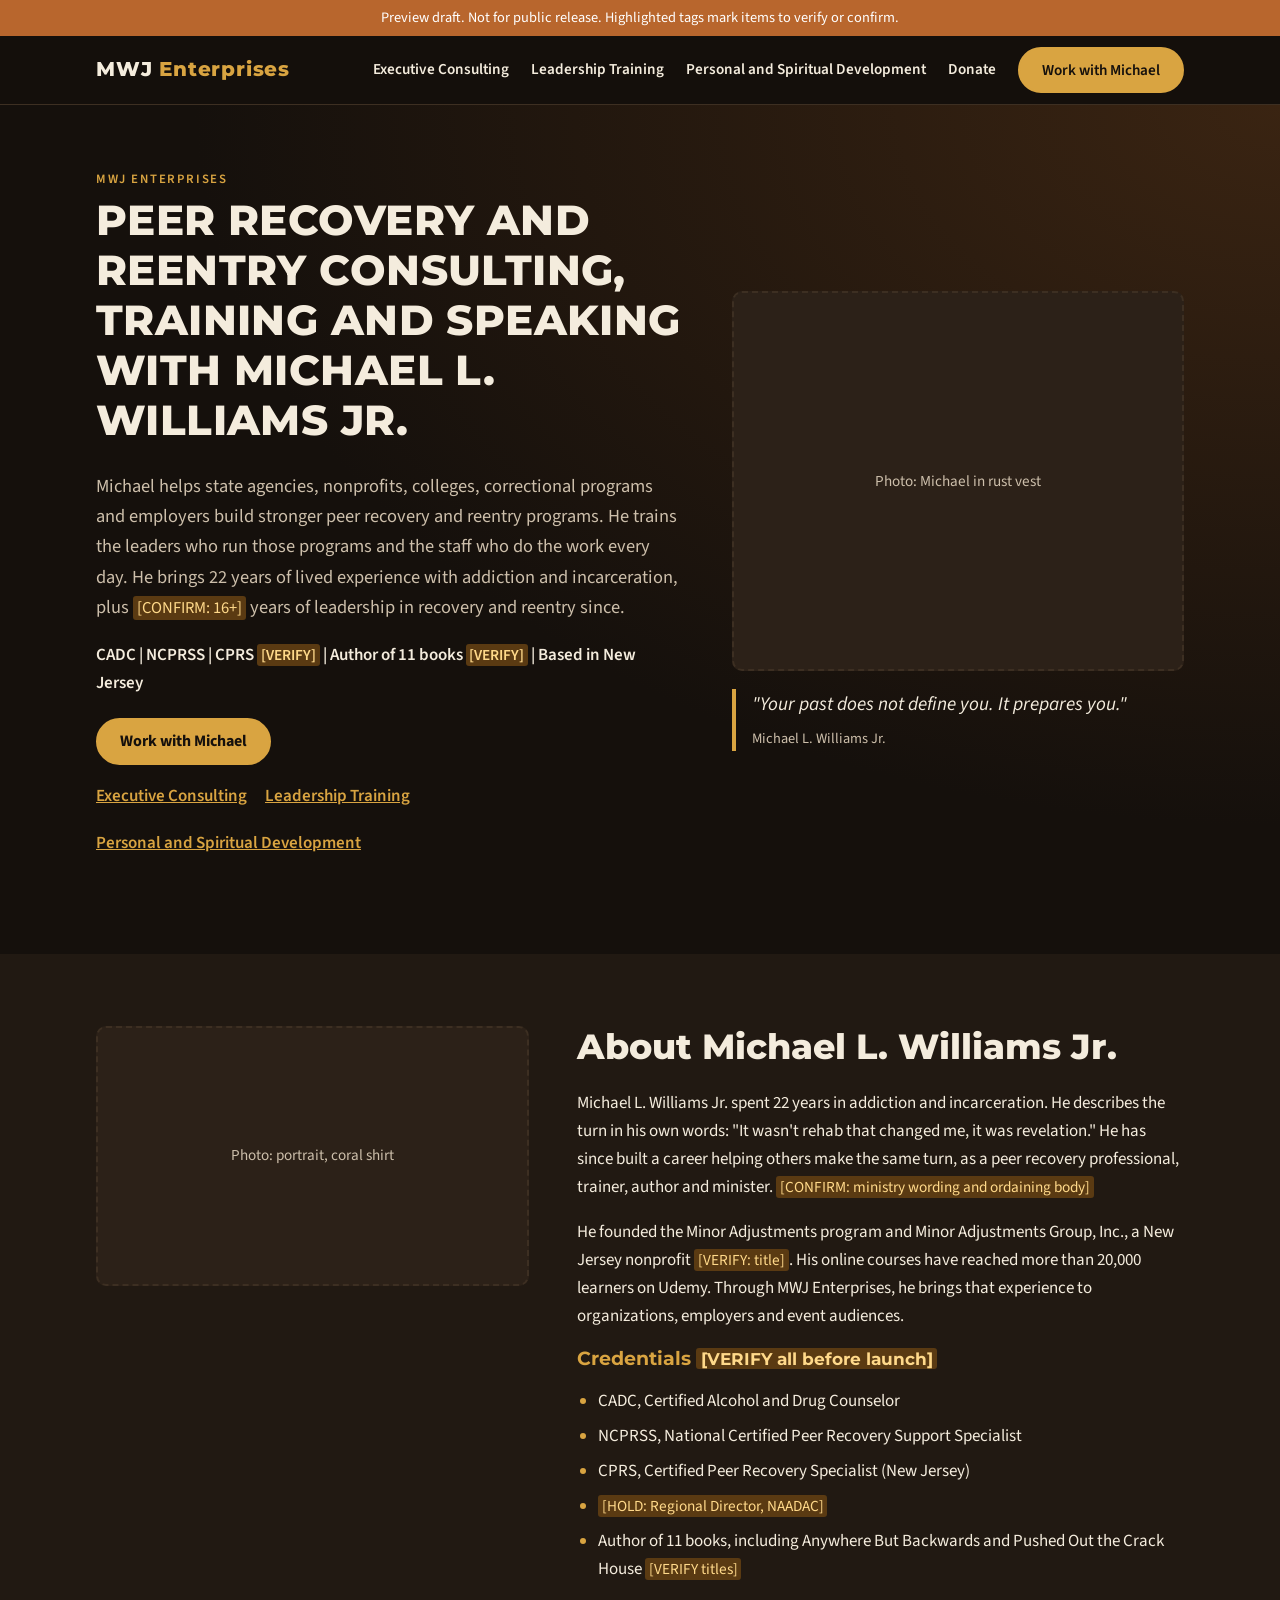
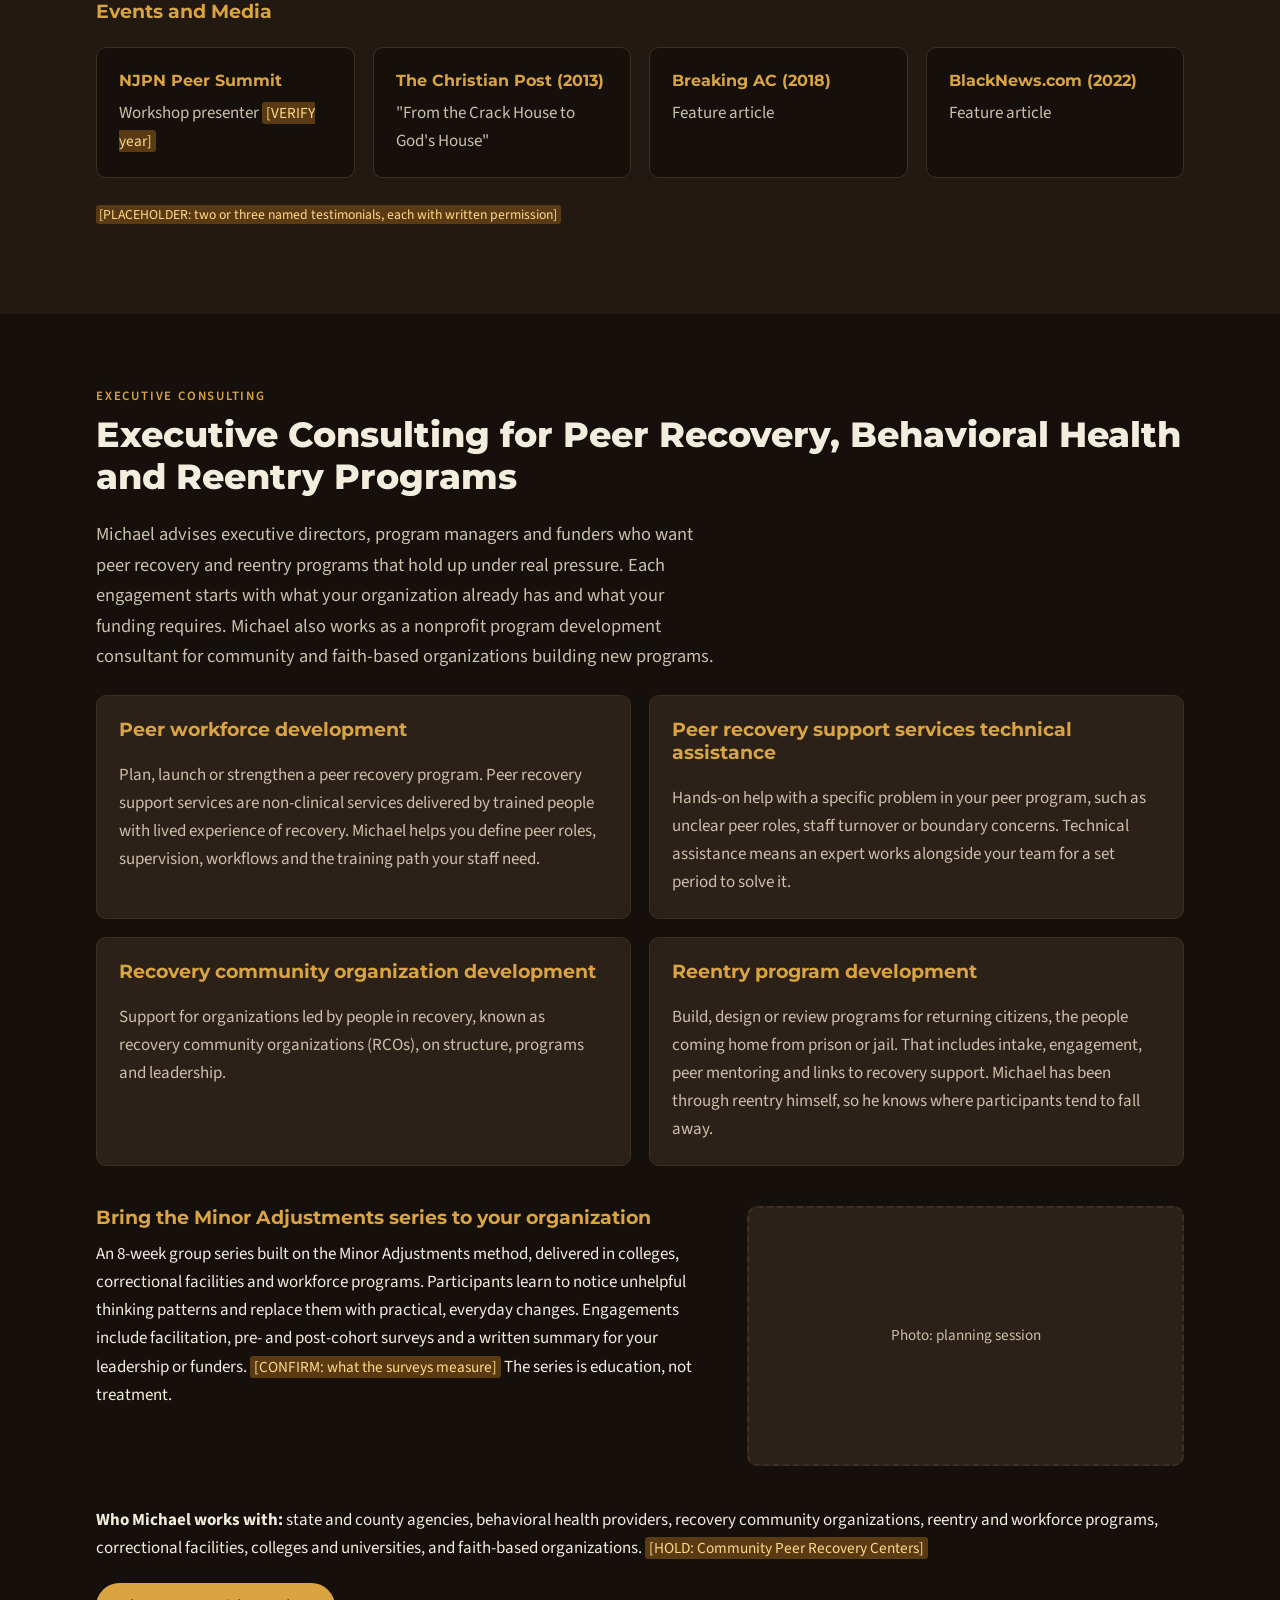
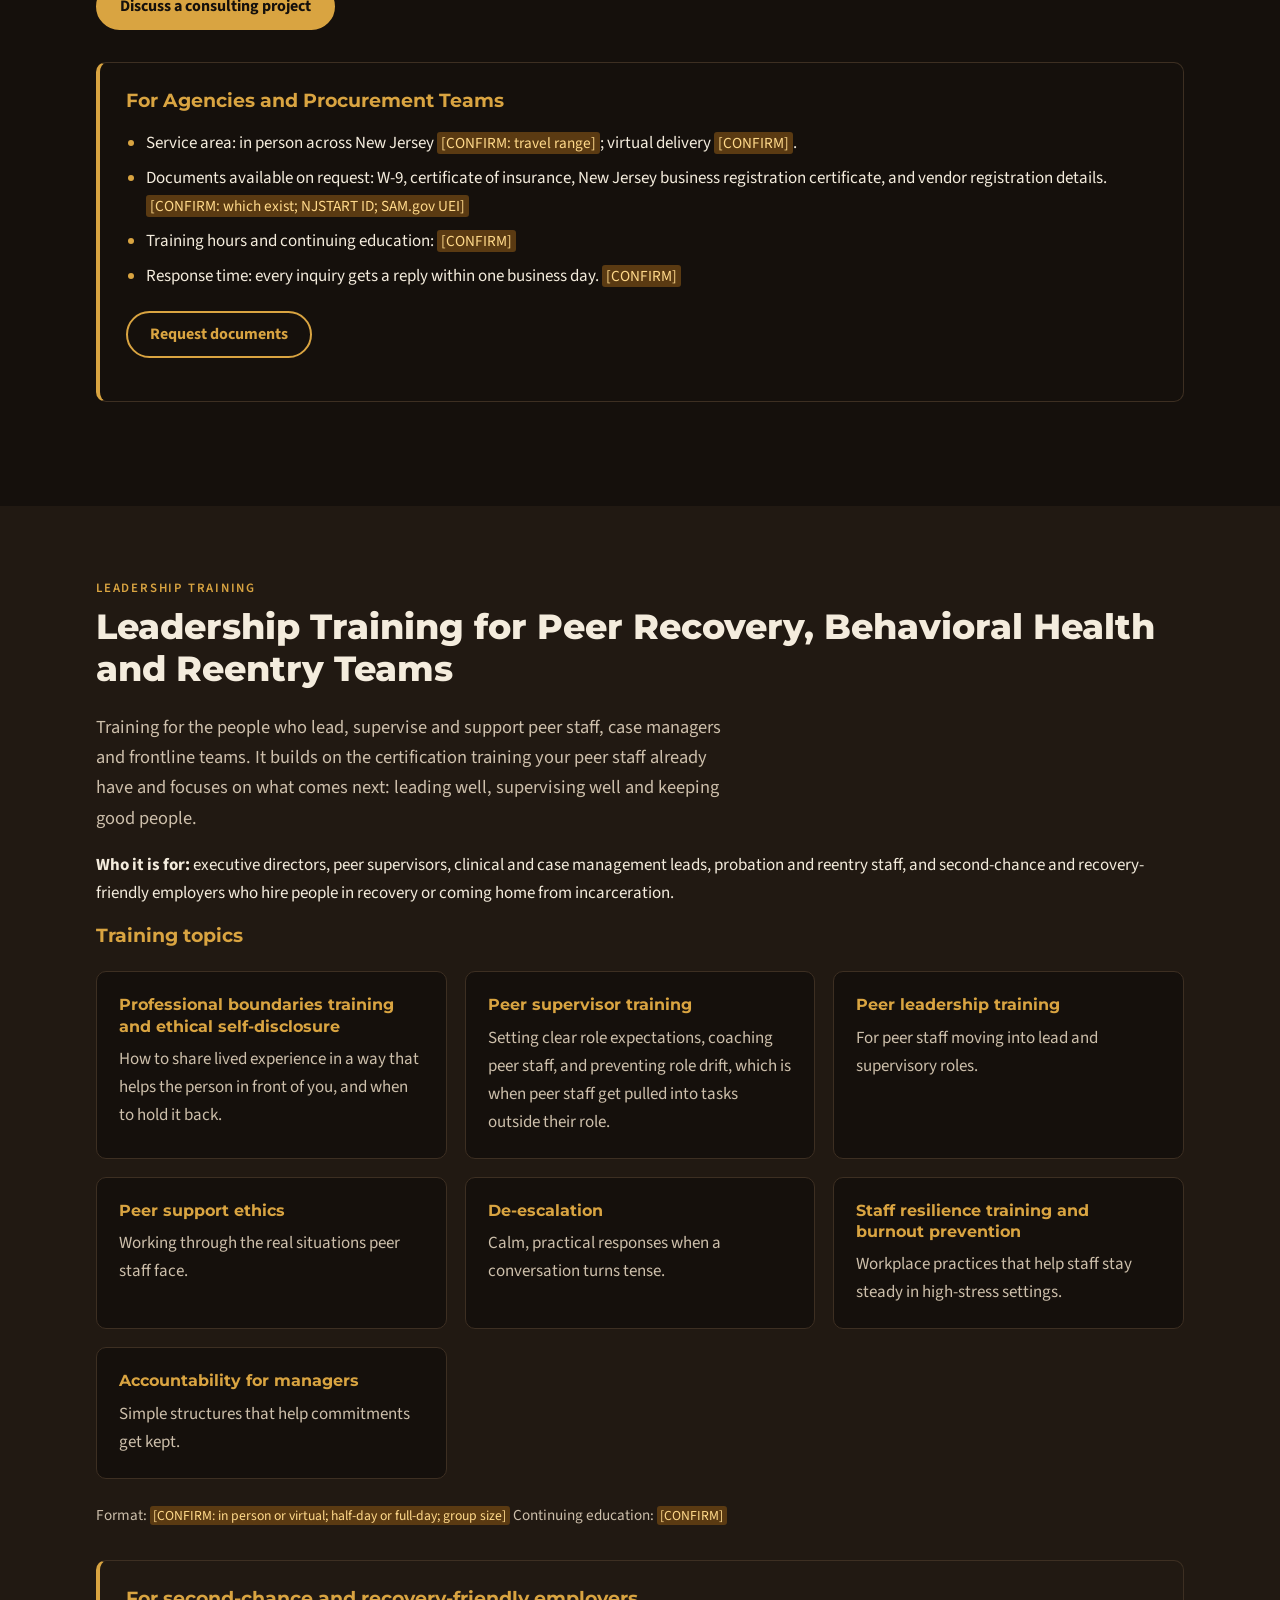
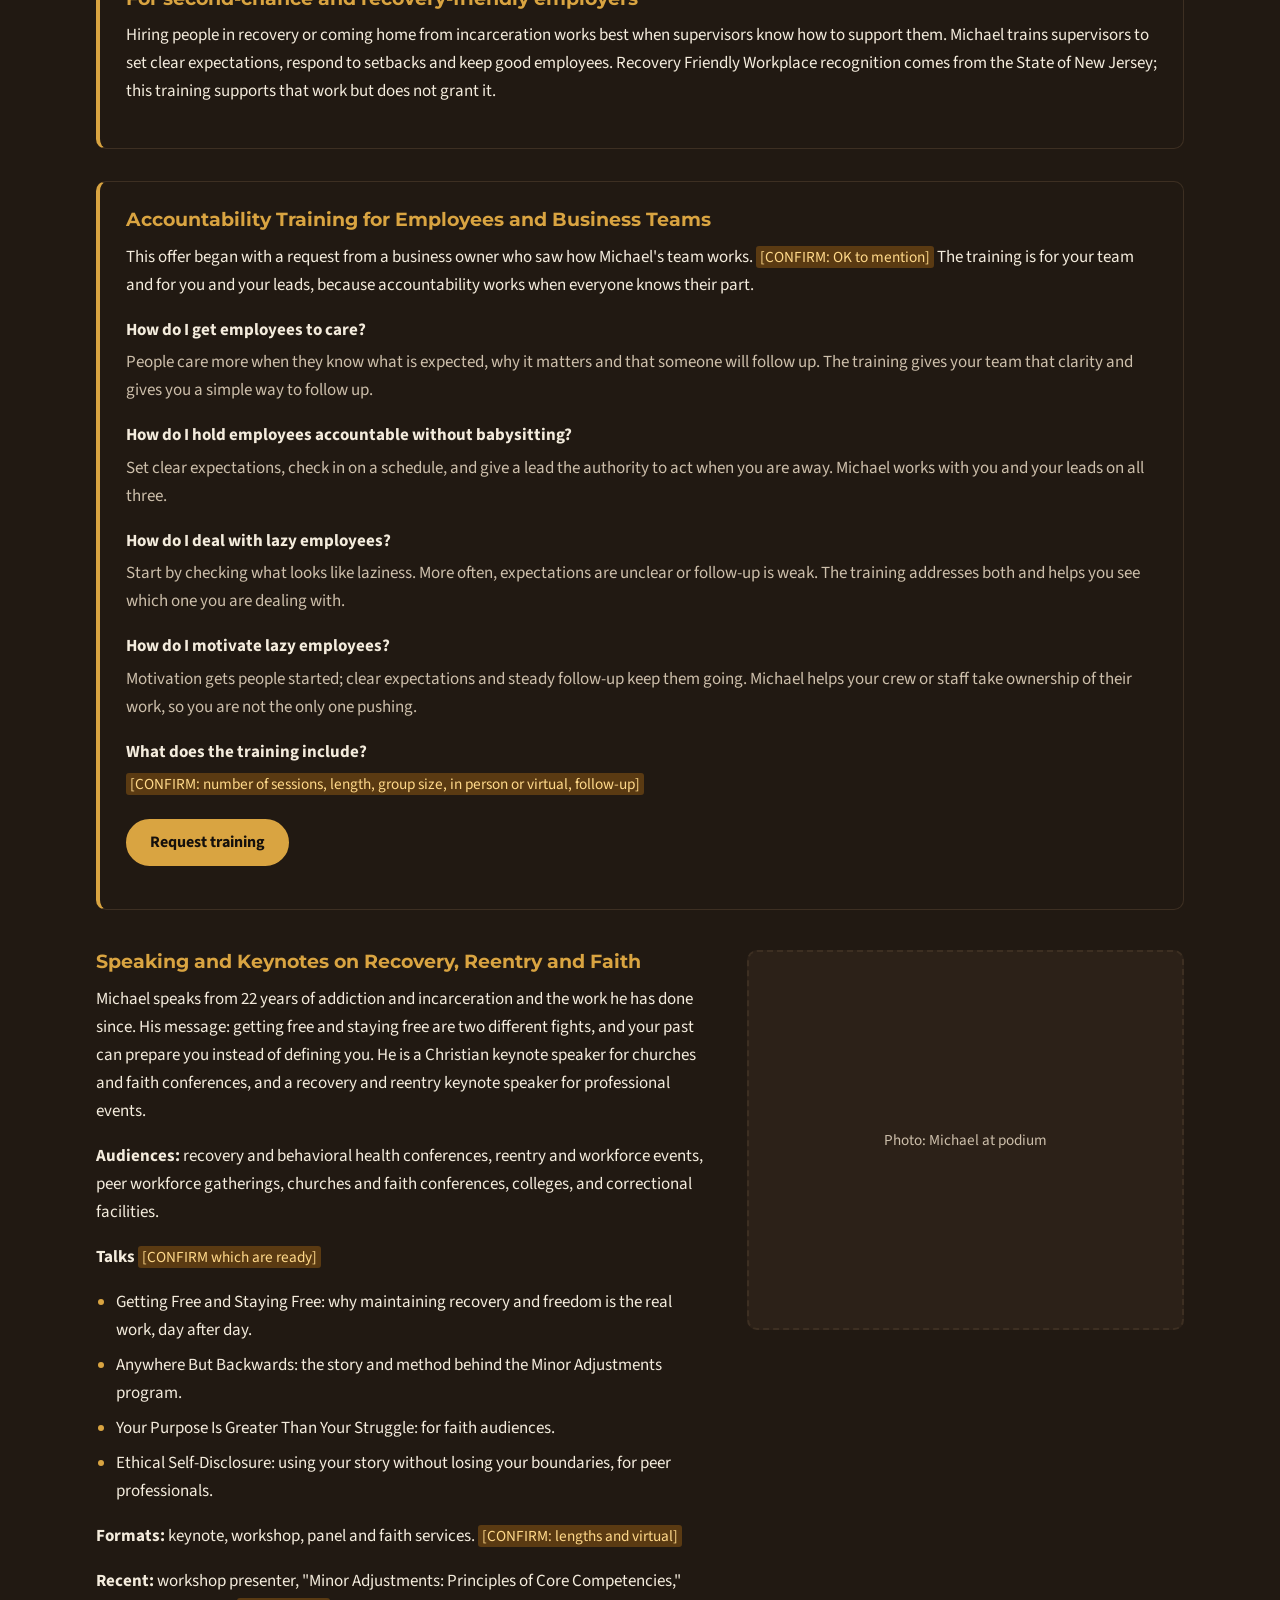
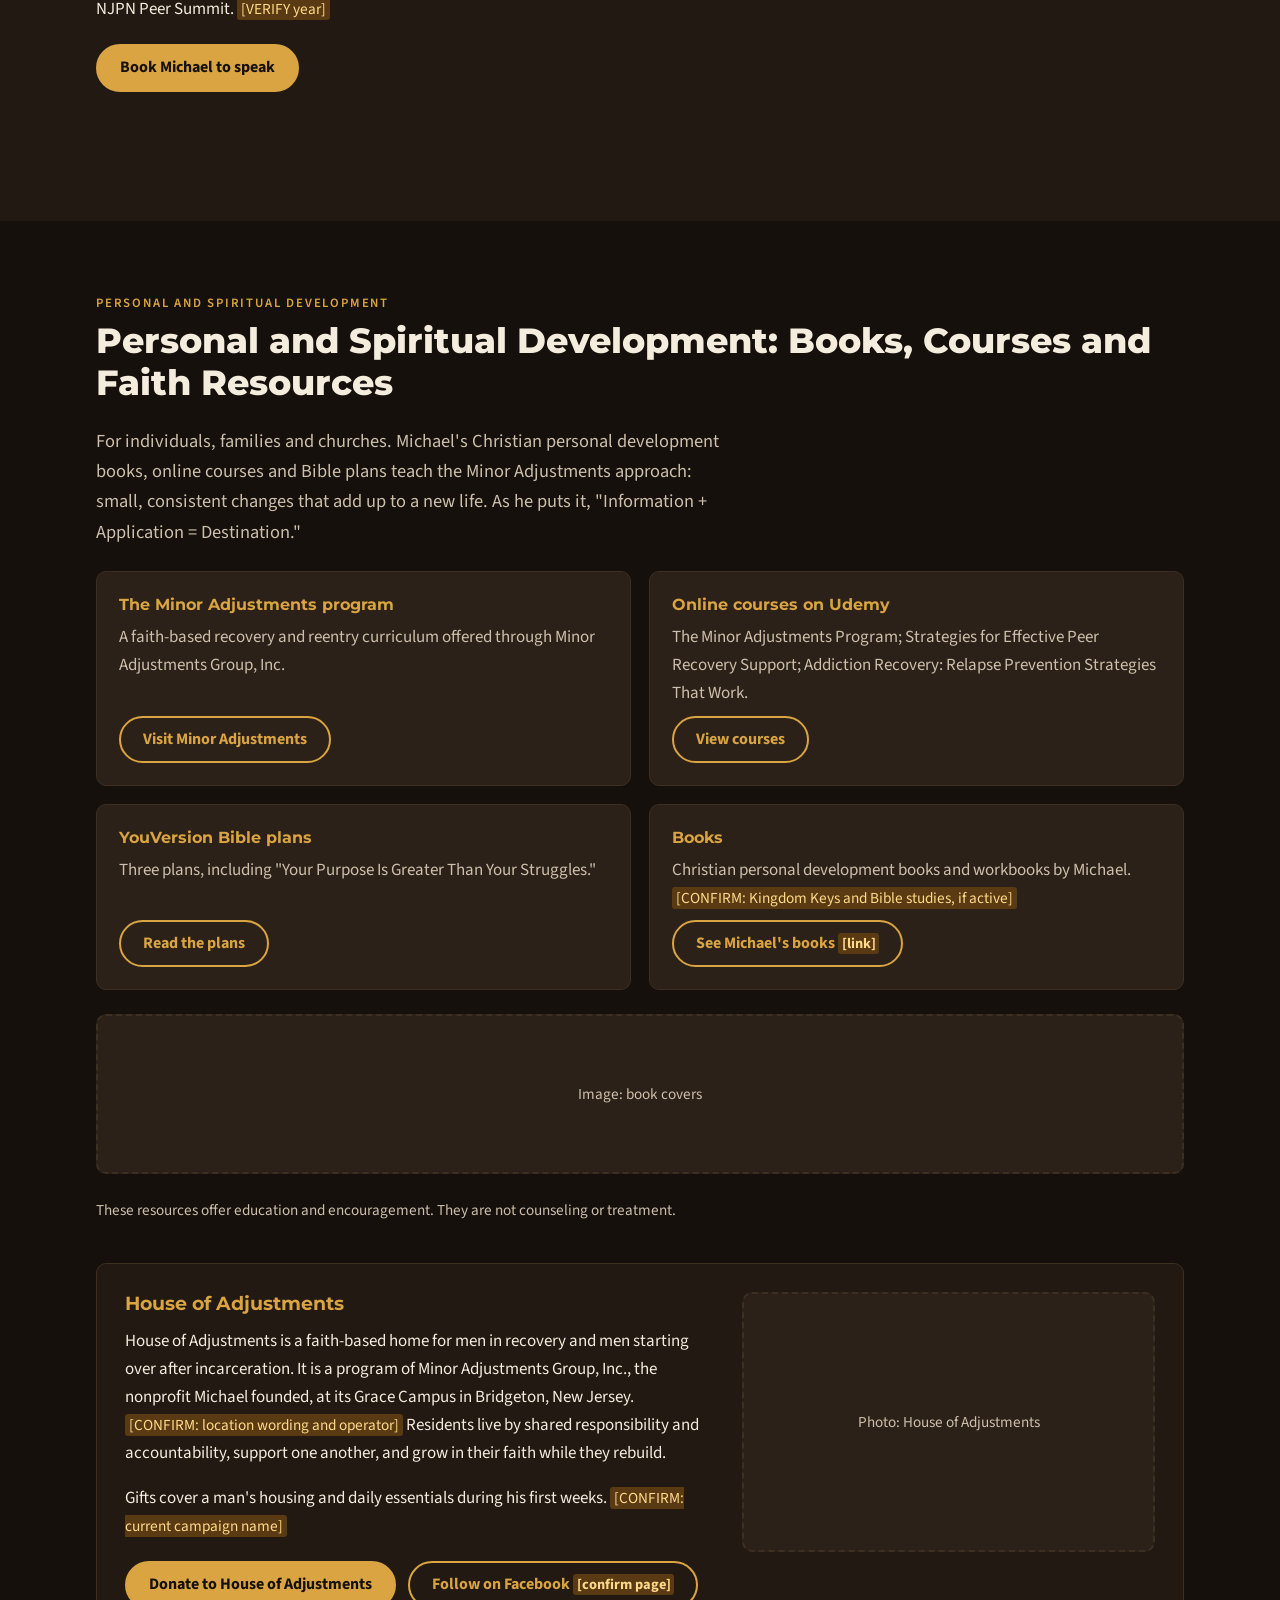
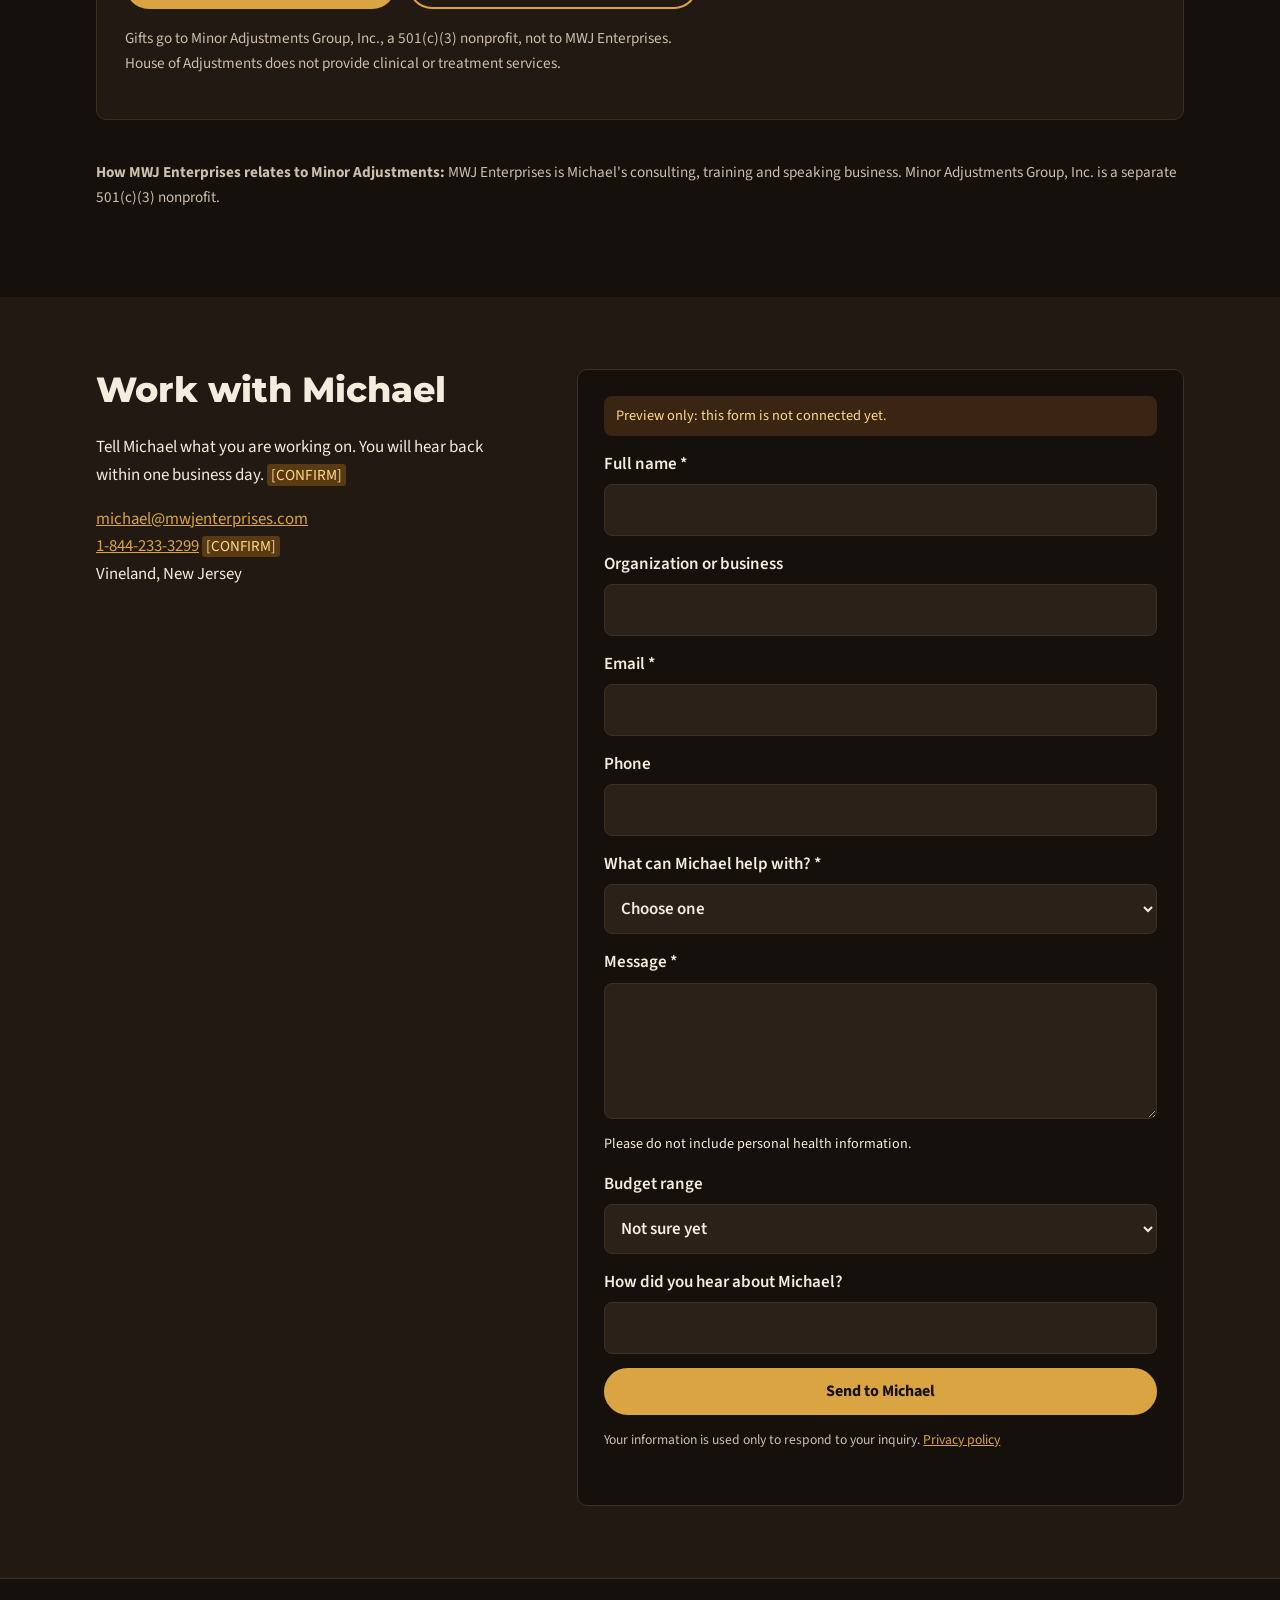
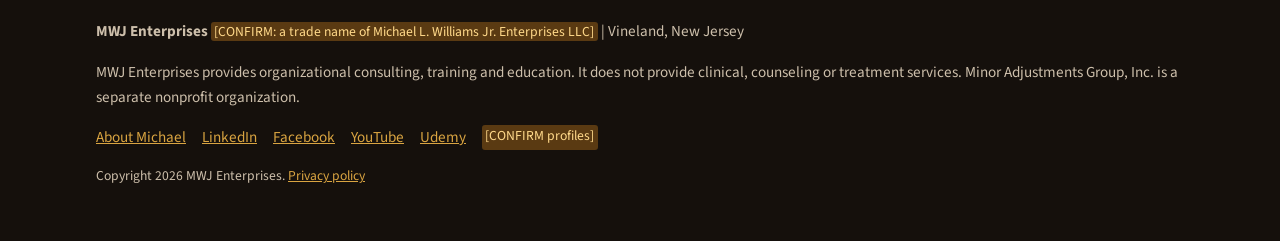
==== public/index.html @ 63fa6e33 "Add one-page MWJ Enterprises preview site Static HTML/CSS preview of copy draft v3 under the approve" ====
<!doctype html>
<html lang="en">
<head>
<meta charset="utf-8">
<meta name="viewport" content="width=device-width, initial-scale=1">
<meta name="robots" content="noindex, nofollow">
<title>Michael L. Williams Jr. | Peer Recovery &amp; Reentry Consulting</title>
<meta name="description" content="Consulting, training and speaking for peer recovery, behavioral health and reentry organizations, from Michael L. Williams Jr. Based in New Jersey.">
<meta property="og:type" content="website">
<meta property="og:title" content="Work with Michael L. Williams Jr. | MWJ Enterprises">
<meta property="og:description" content="Consulting, leadership training and speaking for peer recovery, behavioral health and reentry organizations, from a leader with lived experience.">
<meta property="og:image:alt" content="Michael L. Williams Jr., founder of MWJ Enterprises, smiling, wearing a rust vest and patterned tie.">
<link rel="preconnect" href="https://fonts.googleapis.com">
<link rel="preconnect" href="https://fonts.gstatic.com" crossorigin>
<link rel="stylesheet" href="https://fonts.googleapis.com/css2?family=Montserrat:wght@700;800&family=Source+Sans+3:wght@400;600&display=swap">
<link rel="stylesheet" href="styles.css">
<script src="main.js" defer></script>
</head>
<body>
<a class="skip" href="#main">Skip to content</a>

<div class="preview-bar" role="note">Preview draft. Not for public release. Highlighted tags mark items to verify or confirm.</div>

<header class="site-header">
  <div class="wrap header-inner">
    <a class="logo" href="#top">MWJ <span>Enterprises</span></a>
    <button class="menu-toggle" type="button" aria-expanded="false" aria-controls="site-nav">Menu</button>
    <nav id="site-nav" class="site-nav" aria-label="Main">
      <a href="#executive-consulting">Executive Consulting</a>
      <a href="#leadership-training">Leadership Training</a>
      <a href="#personal-spiritual-development">Personal and Spiritual Development</a>
      <a href="#donate">Donate</a>
      <a class="btn btn-gold" href="#contact">Work with Michael</a>
    </nav>
  </div>
</header>

<main id="main">

<section id="top" class="hero">
  <div class="wrap hero-grid">
    <div>
      <p class="eyebrow">MWJ Enterprises</p>
      <h1>Peer Recovery and Reentry Consulting, Training and Speaking with Michael L. Williams Jr.</h1>
      <p class="lead">Michael helps state agencies, nonprofits, colleges, correctional programs and employers build stronger peer recovery and reentry programs. He trains the leaders who run those programs and the staff who do the work every day. He brings 22 years of lived experience with addiction and incarceration, plus <mark>[CONFIRM: 16+]</mark> years of leadership in recovery and reentry since.</p>
      <p class="creds">CADC | NCPRSS | CPRS <mark>[VERIFY]</mark> | Author of 11 books <mark>[VERIFY]</mark> | Based in New Jersey</p>
      <p class="actions">
        <a class="btn btn-gold" href="#contact">Work with Michael</a>
      </p>
      <p class="hero-links">
        <a href="#executive-consulting">Executive Consulting</a>
        <a href="#leadership-training">Leadership Training</a>
        <a href="#personal-spiritual-development">Personal and Spiritual Development</a>
      </p>
    </div>
    <figure class="hero-media">
      <div class="ph ph-tall" role="img" aria-label="Michael L. Williams Jr. smiling in a rust vest and patterned tie.">Photo: Michael in rust vest</div>
      <blockquote>"Your past does not define you. It prepares you."<cite>Michael L. Williams Jr.</cite></blockquote>
    </figure>
  </div>
</section>

<section id="about" class="band">
  <div class="wrap two-col">
    <div class="ph" role="img" aria-label="Portrait of Michael L. Williams Jr. smiling, wearing a coral shirt.">Photo: portrait, coral shirt</div>
    <div>
      <h2>About Michael L. Williams Jr.</h2>
      <p>Michael L. Williams Jr. spent 22 years in addiction and incarceration. He describes the turn in his own words: "It wasn't rehab that changed me, it was revelation." He has since built a career helping others make the same turn, as a peer recovery professional, trainer, author and minister. <mark>[CONFIRM: ministry wording and ordaining body]</mark></p>
      <p>He founded the Minor Adjustments program and Minor Adjustments Group, Inc., a New Jersey nonprofit <mark>[VERIFY: title]</mark>. His online courses have reached more than 20,000 learners on Udemy. Through MWJ Enterprises, he brings that experience to organizations, employers and event audiences.</p>
      <h3>Credentials <mark>[VERIFY all before launch]</mark></h3>
      <ul class="ticks">
        <li>CADC, Certified Alcohol and Drug Counselor</li>
        <li>NCPRSS, National Certified Peer Recovery Support Specialist</li>
        <li>CPRS, Certified Peer Recovery Specialist (New Jersey)</li>
        <li><mark>[HOLD: Regional Director, NAADAC]</mark></li>
        <li>Author of 11 books, including Anywhere But Backwards and Pushed Out the Crack House <mark>[VERIFY titles]</mark></li>
      </ul>
    </div>
  </div>
  <div class="wrap">
    <h3>Events and Media</h3>
    <ul class="cards cards-4">
      <li class="card"><strong>NJPN Peer Summit</strong><span>Workshop presenter <mark>[VERIFY year]</mark></span></li>
      <li class="card"><strong>The Christian Post (2013)</strong><span>"From the Crack House to God's House"</span></li>
      <li class="card"><strong>Breaking AC (2018)</strong><span>Feature article</span></li>
      <li class="card"><strong>BlackNews.com (2022)</strong><span>Feature article</span></li>
    </ul>
    <p class="note"><mark>[PLACEHOLDER: two or three named testimonials, each with written permission]</mark></p>
  </div>
</section>

<section id="executive-consulting">
  <div class="wrap">
    <p class="eyebrow">Executive Consulting</p>
    <h2>Executive Consulting for Peer Recovery, Behavioral Health and Reentry Programs</h2>
    <p class="intro">Michael advises executive directors, program managers and funders who want peer recovery and reentry programs that hold up under real pressure. Each engagement starts with what your organization already has and what your funding requires. Michael also works as a nonprofit program development consultant for community and faith-based organizations building new programs.</p>
    <div class="cards cards-2">
      <article class="card">
        <h3>Peer workforce development</h3>
        <p>Plan, launch or strengthen a peer recovery program. Peer recovery support services are non-clinical services delivered by trained people with lived experience of recovery. Michael helps you define peer roles, supervision, workflows and the training path your staff need.</p>
      </article>
      <article class="card">
        <h3>Peer recovery support services technical assistance</h3>
        <p>Hands-on help with a specific problem in your peer program, such as unclear peer roles, staff turnover or boundary concerns. Technical assistance means an expert works alongside your team for a set period to solve it.</p>
      </article>
      <article class="card">
        <h3>Recovery community organization development</h3>
        <p>Support for organizations led by people in recovery, known as recovery community organizations (RCOs), on structure, programs and leadership.</p>
      </article>
      <article class="card">
        <h3>Reentry program development</h3>
        <p>Build, design or review programs for returning citizens, the people coming home from prison or jail. That includes intake, engagement, peer mentoring and links to recovery support. Michael has been through reentry himself, so he knows where participants tend to fall away.</p>
      </article>
    </div>
    <article class="feature">
      <div>
        <h3>Bring the Minor Adjustments series to your organization</h3>
        <p>An 8-week group series built on the Minor Adjustments method, delivered in colleges, correctional facilities and workforce programs. Participants learn to notice unhelpful thinking patterns and replace them with practical, everyday changes. Engagements include facilitation, pre- and post-cohort surveys and a written summary for your leadership or funders. <mark>[CONFIRM: what the surveys measure]</mark> The series is education, not treatment.</p>
      </div>
      <div class="ph" role="img" aria-label="Michael L. Williams Jr. leading a planning session with program leaders at a conference table.">Photo: planning session</div>
    </article>
    <p><strong>Who Michael works with:</strong> state and county agencies, behavioral health providers, recovery community organizations, reentry and workforce programs, correctional facilities, colleges and universities, and faith-based organizations. <mark>[HOLD: Community Peer Recovery Centers]</mark></p>
    <p class="actions"><a class="btn btn-gold" href="#contact">Discuss a consulting project</a></p>

    <div class="panel">
      <h3>For Agencies and Procurement Teams</h3>
      <ul class="ticks">
        <li>Service area: in person across New Jersey <mark>[CONFIRM: travel range]</mark>; virtual delivery <mark>[CONFIRM]</mark>.</li>
        <li>Documents available on request: W-9, certificate of insurance, New Jersey business registration certificate, and vendor registration details. <mark>[CONFIRM: which exist; NJSTART ID; SAM.gov UEI]</mark></li>
        <li>Training hours and continuing education: <mark>[CONFIRM]</mark></li>
        <li>Response time: every inquiry gets a reply within one business day. <mark>[CONFIRM]</mark></li>
      </ul>
      <p class="actions"><a class="btn btn-outline" href="#contact">Request documents</a></p>
    </div>
  </div>
</section>

<section id="leadership-training" class="band">
  <div class="wrap">
    <p class="eyebrow">Leadership Training</p>
    <h2>Leadership Training for Peer Recovery, Behavioral Health and Reentry Teams</h2>
    <p class="intro">Training for the people who lead, supervise and support peer staff, case managers and frontline teams. It builds on the certification training your peer staff already have and focuses on what comes next: leading well, supervising well and keeping good people.</p>
    <p><strong>Who it is for:</strong> executive directors, peer supervisors, clinical and case management leads, probation and reentry staff, and second-chance and recovery-friendly employers who hire people in recovery or coming home from incarceration.</p>

    <h3>Training topics</h3>
    <ul class="cards cards-3">
      <li class="card"><strong>Professional boundaries training and ethical self-disclosure</strong><span>How to share lived experience in a way that helps the person in front of you, and when to hold it back.</span></li>
      <li class="card"><strong>Peer supervisor training</strong><span>Setting clear role expectations, coaching peer staff, and preventing role drift, which is when peer staff get pulled into tasks outside their role.</span></li>
      <li class="card"><strong>Peer leadership training</strong><span>For peer staff moving into lead and supervisory roles.</span></li>
      <li class="card"><strong>Peer support ethics</strong><span>Working through the real situations peer staff face.</span></li>
      <li class="card"><strong>De-escalation</strong><span>Calm, practical responses when a conversation turns tense.</span></li>
      <li class="card"><strong>Staff resilience training and burnout prevention</strong><span>Workplace practices that help staff stay steady in high-stress settings.</span></li>
      <li class="card"><strong>Accountability for managers</strong><span>Simple structures that help commitments get kept.</span></li>
    </ul>
    <p class="note">Format: <mark>[CONFIRM: in person or virtual; half-day or full-day; group size]</mark> Continuing education: <mark>[CONFIRM]</mark></p>

    <div class="panel">
      <h3>For second-chance and recovery-friendly employers</h3>
      <p>Hiring people in recovery or coming home from incarceration works best when supervisors know how to support them. Michael trains supervisors to set clear expectations, respond to setbacks and keep good employees. Recovery Friendly Workplace recognition comes from the State of New Jersey; this training supports that work but does not grant it.</p>
    </div>

    <div class="panel">
      <h3>Accountability Training for Employees and Business Teams</h3>
      <p>This offer began with a request from a business owner who saw how Michael's team works. <mark>[CONFIRM: OK to mention]</mark> The training is for your team and for you and your leads, because accountability works when everyone knows their part.</p>
      <dl class="faq">
        <dt>How do I get employees to care?</dt>
        <dd>People care more when they know what is expected, why it matters and that someone will follow up. The training gives your team that clarity and gives you a simple way to follow up.</dd>
        <dt>How do I hold employees accountable without babysitting?</dt>
        <dd>Set clear expectations, check in on a schedule, and give a lead the authority to act when you are away. Michael works with you and your leads on all three.</dd>
        <dt>How do I deal with lazy employees?</dt>
        <dd>Start by checking what looks like laziness. More often, expectations are unclear or follow-up is weak. The training addresses both and helps you see which one you are dealing with.</dd>
        <dt>How do I motivate lazy employees?</dt>
        <dd>Motivation gets people started; clear expectations and steady follow-up keep them going. Michael helps your crew or staff take ownership of their work, so you are not the only one pushing.</dd>
        <dt>What does the training include?</dt>
        <dd><mark>[CONFIRM: number of sessions, length, group size, in person or virtual, follow-up]</mark></dd>
      </dl>
      <p class="actions"><a class="btn btn-gold" href="#contact">Request training</a></p>
    </div>

    <div class="feature">
      <div>
        <h3>Speaking and Keynotes on Recovery, Reentry and Faith</h3>
        <p>Michael speaks from 22 years of addiction and incarceration and the work he has done since. His message: getting free and staying free are two different fights, and your past can prepare you instead of defining you. He is a Christian keynote speaker for churches and faith conferences, and a recovery and reentry keynote speaker for professional events.</p>
        <p><strong>Audiences:</strong> recovery and behavioral health conferences, reentry and workforce events, peer workforce gatherings, churches and faith conferences, colleges, and correctional facilities.</p>
        <p><strong>Talks</strong> <mark>[CONFIRM which are ready]</mark></p>
        <ul class="ticks">
          <li>Getting Free and Staying Free: why maintaining recovery and freedom is the real work, day after day.</li>
          <li>Anywhere But Backwards: the story and method behind the Minor Adjustments program.</li>
          <li>Your Purpose Is Greater Than Your Struggle: for faith audiences.</li>
          <li>Ethical Self-Disclosure: using your story without losing your boundaries, for peer professionals.</li>
        </ul>
        <p><strong>Formats:</strong> keynote, workshop, panel and faith services. <mark>[CONFIRM: lengths and virtual]</mark></p>
        <p><strong>Recent:</strong> workshop presenter, "Minor Adjustments: Principles of Core Competencies," NJPN Peer Summit. <mark>[VERIFY year]</mark></p>
        <p class="actions"><a class="btn btn-gold" href="#contact">Book Michael to speak</a></p>
      </div>
      <div class="ph ph-tall" role="img" aria-label="Michael L. Williams Jr. speaking at a podium to a conference audience.">Photo: Michael at podium</div>
    </div>
  </div>
</section>

<section id="personal-spiritual-development">
  <div class="wrap">
    <p class="eyebrow">Personal and Spiritual Development</p>
    <h2>Personal and Spiritual Development: Books, Courses and Faith Resources</h2>
    <p class="intro">For individuals, families and churches. Michael's Christian personal development books, online courses and Bible plans teach the Minor Adjustments approach: small, consistent changes that add up to a new life. As he puts it, "Information + Application = Destination."</p>
    <ul class="cards cards-2">
      <li class="card"><strong>The Minor Adjustments program</strong><span>A faith-based recovery and reentry curriculum offered through Minor Adjustments Group, Inc.</span><a class="btn btn-outline" href="https://www.minoradjustments.org/" target="_blank" rel="noopener noreferrer">Visit Minor Adjustments</a></li>
      <li class="card"><strong>Online courses on Udemy</strong><span>The Minor Adjustments Program; Strategies for Effective Peer Recovery Support; Addiction Recovery: Relapse Prevention Strategies That Work.</span><a class="btn btn-outline" href="https://www.udemy.com/user/michael-l-williams-4/" target="_blank" rel="noopener noreferrer">View courses</a></li>
      <li class="card"><strong>YouVersion Bible plans</strong><span>Three plans, including "Your Purpose Is Greater Than Your Struggles."</span><a class="btn btn-outline" href="https://www.bible.com/en-GB/reading-plans/17443-your-purpose-is-greater-than-your-struggles" target="_blank" rel="noopener noreferrer">Read the plans</a></li>
      <li class="card"><strong>Books</strong><span>Christian personal development books and workbooks by Michael. <mark>[CONFIRM: Kingdom Keys and Bible studies, if active]</mark></span><a class="btn btn-outline" href="#books" aria-disabled="true">See Michael's books <mark>[link]</mark></a></li>
    </ul>
    <div class="ph ph-wide" role="img" aria-label="Covers of books by Michael L. Williams Jr.">Image: book covers</div>
    <p class="note">These resources offer education and encouragement. They are not counseling or treatment.</p>

    <article id="donate" class="feature donate">
      <div>
        <h3>House of Adjustments</h3>
        <p>House of Adjustments is a faith-based home for men in recovery and men starting over after incarceration. It is a program of Minor Adjustments Group, Inc., the nonprofit Michael founded, at its Grace Campus in Bridgeton, New Jersey. <mark>[CONFIRM: location wording and operator]</mark> Residents live by shared responsibility and accountability, support one another, and grow in their faith while they rebuild.</p>
        <p>Gifts cover a man's housing and daily essentials during his first weeks. <mark>[CONFIRM: current campaign name]</mark></p>
        <p class="actions">
          <a class="btn btn-gold" href="https://givesendgo.com/sponsor-a-mans-first-40-weeks" target="_blank" rel="noopener noreferrer">Donate to House of Adjustments</a>
          <a class="btn btn-outline" href="https://www.facebook.com/Mickeyleroy41/" target="_blank" rel="noopener noreferrer">Follow on Facebook <mark>[confirm page]</mark></a>
        </p>
        <p class="note">Gifts go to Minor Adjustments Group, Inc., a 501(c)(3) nonprofit, not to MWJ Enterprises. House of Adjustments does not provide clinical or treatment services.</p>
      </div>
      <div class="ph" role="img" aria-label="The House of Adjustments home at Grace Campus in Bridgeton, New Jersey.">Photo: House of Adjustments</div>
    </article>
    <p class="note"><strong>How MWJ Enterprises relates to Minor Adjustments:</strong> MWJ Enterprises is Michael's consulting, training and speaking business. Minor Adjustments Group, Inc. is a separate 501(c)(3) nonprofit.</p>
  </div>
</section>

<section id="contact" class="band contact">
  <div class="wrap two-col">
    <div>
      <h2>Work with Michael</h2>
      <p>Tell Michael what you are working on. You will hear back within one business day. <mark>[CONFIRM]</mark></p>
      <p class="direct">
        <a href="mailto:michael@mwjenterprises.com">michael@mwjenterprises.com</a><br>
        <a href="tel:+18442333299">1-844-233-3299</a> <mark>[CONFIRM]</mark><br>
        Vineland, New Jersey
      </p>
    </div>
    <form class="form" id="contact-form" novalidate>
      <p class="preview-note">Preview only: this form is not connected yet.</p>
      <label>Full name *<input name="name" autocomplete="name" required maxlength="100"></label>
      <label>Organization or business<input name="org" autocomplete="organization" maxlength="150"></label>
      <label>Email *<input type="email" name="email" autocomplete="email" required maxlength="150"></label>
      <label>Phone<input type="tel" name="phone" autocomplete="tel" maxlength="30"></label>
      <label>What can Michael help with? *
        <select name="pathway" id="pathway" required>
          <option value="">Choose one</option>
          <option value="consulting">Consulting project</option>
          <option value="training">Staff or leadership training</option>
          <option value="business">Training for a business team</option>
          <option value="speaking">Speaking engagement</option>
          <option value="resources">Books, courses and programs</option>
          <option value="other">Something else</option>
        </select>
      </label>
      <fieldset data-for="consulting">
        <legend>Consulting project</legend>
        <label>Timeline<input name="timeline" maxlength="100"></label>
        <label>Funding source (optional)<input name="funding" maxlength="150"></label>
      </fieldset>
      <fieldset data-for="training">
        <legend>Staff or leadership training</legend>
        <label>Audience<input name="audience" maxlength="150"></label>
        <label>Group size<select name="size"><option>1 to 4</option><option>5 to 10</option><option>11 to 25</option><option>26 to 50</option><option>50+</option></select></label>
        <label>Format<select name="format"><option>In person</option><option>Virtual</option></select></label>
        <label>Do you need continuing education hours?<select name="ce"><option>Not sure</option><option>Yes</option><option>No</option></select></label>
      </fieldset>
      <fieldset data-for="business">
        <legend>Training for a business team</legend>
        <label>Type of business<input name="industry" maxlength="150"></label>
        <label>Team size<select name="teamsize"><option>1 to 4</option><option>5 to 10</option><option>11 to 25</option><option>26 to 50</option><option>50+</option></select></label>
        <label>Are most of your staff full-time?<select name="fulltime"><option>Yes</option><option>No</option><option>Mixed</option></select></label>
        <label>What is happening, in your own words<textarea name="situation" rows="3" maxlength="1500"></textarea></label>
      </fieldset>
      <fieldset data-for="speaking">
        <legend>Speaking engagement</legend>
        <label>Event name<input name="event" maxlength="150"></label>
        <label>Date<input type="date" name="date"></label>
        <label>Location or virtual<input name="location" maxlength="150"></label>
        <label>Audience size<input name="audsize" inputmode="numeric" maxlength="10"></label>
        <label>Who is in the audience<input name="audtype" maxlength="150"></label>
      </fieldset>
      <label>Message *<textarea name="message" rows="4" required maxlength="3000" aria-describedby="phi"></textarea></label>
      <small id="phi">Please do not include personal health information.</small>
      <label>Budget range<select name="budget"><option>Not sure yet</option><option>[Michael to set bands]</option></select></label>
      <label>How did you hear about Michael?<input name="source" maxlength="150"></label>
      <button class="btn btn-gold" type="submit">Send to Michael</button>
      <p class="small">Your information is used only to respond to your inquiry. <a href="#privacy">Privacy policy</a></p>
      <p class="form-status" role="status" aria-live="polite"></p>
    </form>
  </div>
</section>

</main>

<footer class="site-footer">
  <div class="wrap">
    <p><strong>MWJ Enterprises</strong> <mark>[CONFIRM: a trade name of Michael L. Williams Jr. Enterprises LLC]</mark> | Vineland, New Jersey</p>
    <p>MWJ Enterprises provides organizational consulting, training and education. It does not provide clinical, counseling or treatment services. Minor Adjustments Group, Inc. is a separate nonprofit organization.</p>
    <p class="footer-links"><a href="#about">About Michael</a> <a href="#linkedin">LinkedIn</a> <a href="#facebook">Facebook</a> <a href="#youtube">YouTube</a> <a href="https://www.udemy.com/user/michael-l-williams-4/" target="_blank" rel="noopener noreferrer">Udemy</a> <mark>[CONFIRM profiles]</mark></p>
    <p class="small">Copyright 2026 MWJ Enterprises. <a id="privacy" href="#privacy">Privacy policy</a></p>
  </div>
</footer>
</body>
</html>
---- public/styles.css ----
:root {
  --bg: #15100c;
  --surface: #211912;
  --surface-2: #2c2118;
  --gold: #d9a441;
  --rust: #b8662d;
  --cream: #f4ecdd;
  --muted: #cdbfab;
  --line: #3d2f22;
  --radius: 10px;
  --wrap: 1120px;
}

*, *::before, *::after { box-sizing: border-box; }
html { scroll-behavior: smooth; scroll-padding-top: 80px; }
@media (prefers-reduced-motion: reduce) { html { scroll-behavior: auto; } }
body {
  margin: 0;
  background: var(--bg);
  color: var(--cream);
  font: 400 1.0625rem/1.65 "Source Sans 3", system-ui, sans-serif;
}
img { max-width: 100%; height: auto; }
a { color: var(--gold); }
a:focus-visible, button:focus-visible, input:focus-visible, select:focus-visible, textarea:focus-visible {
  outline: 3px solid var(--gold); outline-offset: 2px;
}
h1, h2, h3 { font-family: Montserrat, system-ui, sans-serif; line-height: 1.2; margin: 0 0 .6em; }
h1 { font-size: clamp(1.8rem, 3.8vw, 2.6rem); font-weight: 800; text-transform: uppercase; letter-spacing: .01em; }
h2 { font-size: clamp(1.5rem, 3.2vw, 2.2rem); font-weight: 800; }
h3 { font-size: 1.2rem; font-weight: 700; color: var(--gold); }
p { margin: 0 0 1em; }
mark { background: #5a3a12; color: #ffd98a; padding: 0 .25em; border-radius: 3px; font-size: .9em; }

.wrap { max-width: var(--wrap); margin: 0 auto; padding: 0 16px; }
.skip { position: absolute; left: -9999px; }
.skip:focus { left: 16px; top: 8px; z-index: 100; background: var(--gold); color: var(--bg); padding: 8px 12px; }

.preview-bar { background: var(--rust); color: #fff; text-align: center; font-size: .9rem; padding: 6px 16px; }

.site-header { position: sticky; top: 0; z-index: 50; background: rgba(21,16,12,.96); border-bottom: 1px solid var(--line); }
.header-inner { display: flex; align-items: center; justify-content: space-between; gap: 16px; min-height: 68px; }
.logo { font-family: Montserrat, sans-serif; font-weight: 800; font-size: 1.25rem; color: var(--cream); text-decoration: none; letter-spacing: .04em; }
.logo span { color: var(--gold); }
.site-nav { display: flex; align-items: center; gap: 22px; }
.site-nav a { color: var(--cream); text-decoration: none; font-weight: 600; font-size: .95rem; }
.site-nav a:hover { color: var(--gold); }
.site-nav a.btn { color: var(--bg); }
.menu-toggle { display: none; background: none; border: 1px solid var(--line); color: var(--cream); padding: 8px 14px; border-radius: var(--radius); font: inherit; cursor: pointer; }

.btn { display: inline-block; padding: 12px 22px; border-radius: 999px; font-weight: 700; text-decoration: none; border: 2px solid var(--gold); cursor: pointer; font: 700 1rem/1.2 "Source Sans 3", sans-serif; }
.btn-gold { background: var(--gold); color: var(--bg); }
.btn-gold:hover { background: #e9b85a; }
.btn-outline { background: transparent; color: var(--gold); }
.btn-outline:hover { background: rgba(217,164,65,.12); }
.actions { display: flex; flex-wrap: wrap; gap: 12px; margin-top: 1.25em; }

section { padding: 72px 0; }
.band { background: var(--surface); }
.eyebrow { text-transform: uppercase; letter-spacing: .14em; font-size: .8rem; font-weight: 600; color: var(--gold); margin-bottom: .5em; }
.intro, .lead { font-size: 1.15rem; color: var(--muted); max-width: 70ch; }
.note, .small { color: var(--muted); font-size: .95rem; }
.small { font-size: .85rem; }

.hero { padding: 64px 0 80px; background: radial-gradient(ellipse at top right, #3a2412 0%, var(--bg) 60%); }
.hero-grid { display: grid; grid-template-columns: 1.3fr 1fr; gap: 48px; align-items: center; }
.creds { font-weight: 600; color: var(--cream); }
.hero-links { display: flex; flex-wrap: wrap; gap: 18px; font-weight: 600; }
.hero-media { margin: 0; }
blockquote { margin: 18px 0 0; padding-left: 16px; border-left: 4px solid var(--gold); font-size: 1.2rem; font-style: italic; }
blockquote cite { display: block; font-style: normal; font-size: .9rem; color: var(--muted); margin-top: 6px; }

.ph { display: grid; place-items: center; min-height: 260px; border: 2px dashed var(--line); border-radius: var(--radius); background: var(--surface-2); color: var(--muted); text-align: center; padding: 16px; font-size: .95rem; }
.ph-tall { min-height: 380px; }
.ph-wide { min-height: 160px; margin: 24px 0; }

.two-col { display: grid; grid-template-columns: 1fr 1.4fr; gap: 48px; align-items: start; }
.cards { list-style: none; padding: 0; margin: 24px 0; display: grid; gap: 18px; }
.cards-2 { grid-template-columns: repeat(2, 1fr); }
.cards-3 { grid-template-columns: repeat(3, 1fr); }
.cards-4 { grid-template-columns: repeat(4, 1fr); }
.card { background: var(--surface-2); border: 1px solid var(--line); border-radius: var(--radius); padding: 22px; display: flex; flex-direction: column; gap: 8px; }
.band .card { background: var(--bg); }
.card strong { font-family: Montserrat, sans-serif; color: var(--gold); font-size: 1.02rem; line-height: 1.3; }
.card span, .card p { color: var(--muted); margin: 0; }
.card .btn { margin-top: auto; align-self: flex-start; }
.feature { display: grid; grid-template-columns: 1.4fr 1fr; gap: 40px; align-items: start; margin: 40px 0; }
.panel { border: 1px solid var(--line); border-left: 4px solid var(--gold); border-radius: var(--radius); padding: 26px; margin: 32px 0; }
.ticks { padding-left: 1.2em; }
.ticks li { margin-bottom: .4em; }
.ticks li::marker { color: var(--gold); }
.faq dt { font-weight: 700; margin-top: 1em; color: var(--cream); }
.faq dd { margin: .25em 0 0; color: var(--muted); }
.donate { background: var(--surface); border-radius: var(--radius); padding: 28px; border: 1px solid var(--line); }

.form { background: var(--bg); border: 1px solid var(--line); border-radius: var(--radius); padding: 26px; display: grid; gap: 14px; }
.form label { display: grid; gap: 6px; font-weight: 600; }
.form input, .form select, .form textarea { width: 100%; padding: 11px 12px; border-radius: 8px; border: 1px solid var(--line); background: var(--surface-2); color: var(--cream); font: inherit; }
.form fieldset { border: 1px solid var(--line); border-radius: 8px; padding: 14px; display: grid; gap: 12px; margin: 0; }
.form legend { color: var(--gold); font-weight: 700; padding: 0 6px; }
.form [hidden] { display: none; }
.preview-note { background: #3a2412; color: #ffd98a; padding: 8px 12px; border-radius: 8px; margin: 0; font-size: .9rem; }
.form-status { color: var(--gold); margin: 0; }
.direct { font-size: 1.05rem; }

.site-footer { border-top: 1px solid var(--line); padding: 40px 0; color: var(--muted); font-size: .95rem; }
.footer-links { display: flex; flex-wrap: wrap; gap: 16px; }

@media (max-width: 1000px) {
  .menu-toggle { display: inline-block; }
  .site-nav { display: none; position: absolute; top: 100%; left: 0; right: 0; flex-direction: column; align-items: stretch; gap: 0; background: var(--bg); border-bottom: 1px solid var(--line); padding: 8px 16px 16px; }
  .site-nav.open { display: flex; }
  .site-nav a { padding: 12px 0; border-bottom: 1px solid var(--line); }
  .site-nav a.btn { margin-top: 12px; text-align: center; border-bottom: 2px solid var(--gold); }
  .cards-3, .cards-4 { grid-template-columns: repeat(2, 1fr); }
}
@media (max-width: 760px) {
  section { padding: 52px 0; }
  .hero-grid, .two-col, .feature, .cards-2, .cards-3, .cards-4 { grid-template-columns: 1fr; }
  .ph-tall { min-height: 280px; }
}
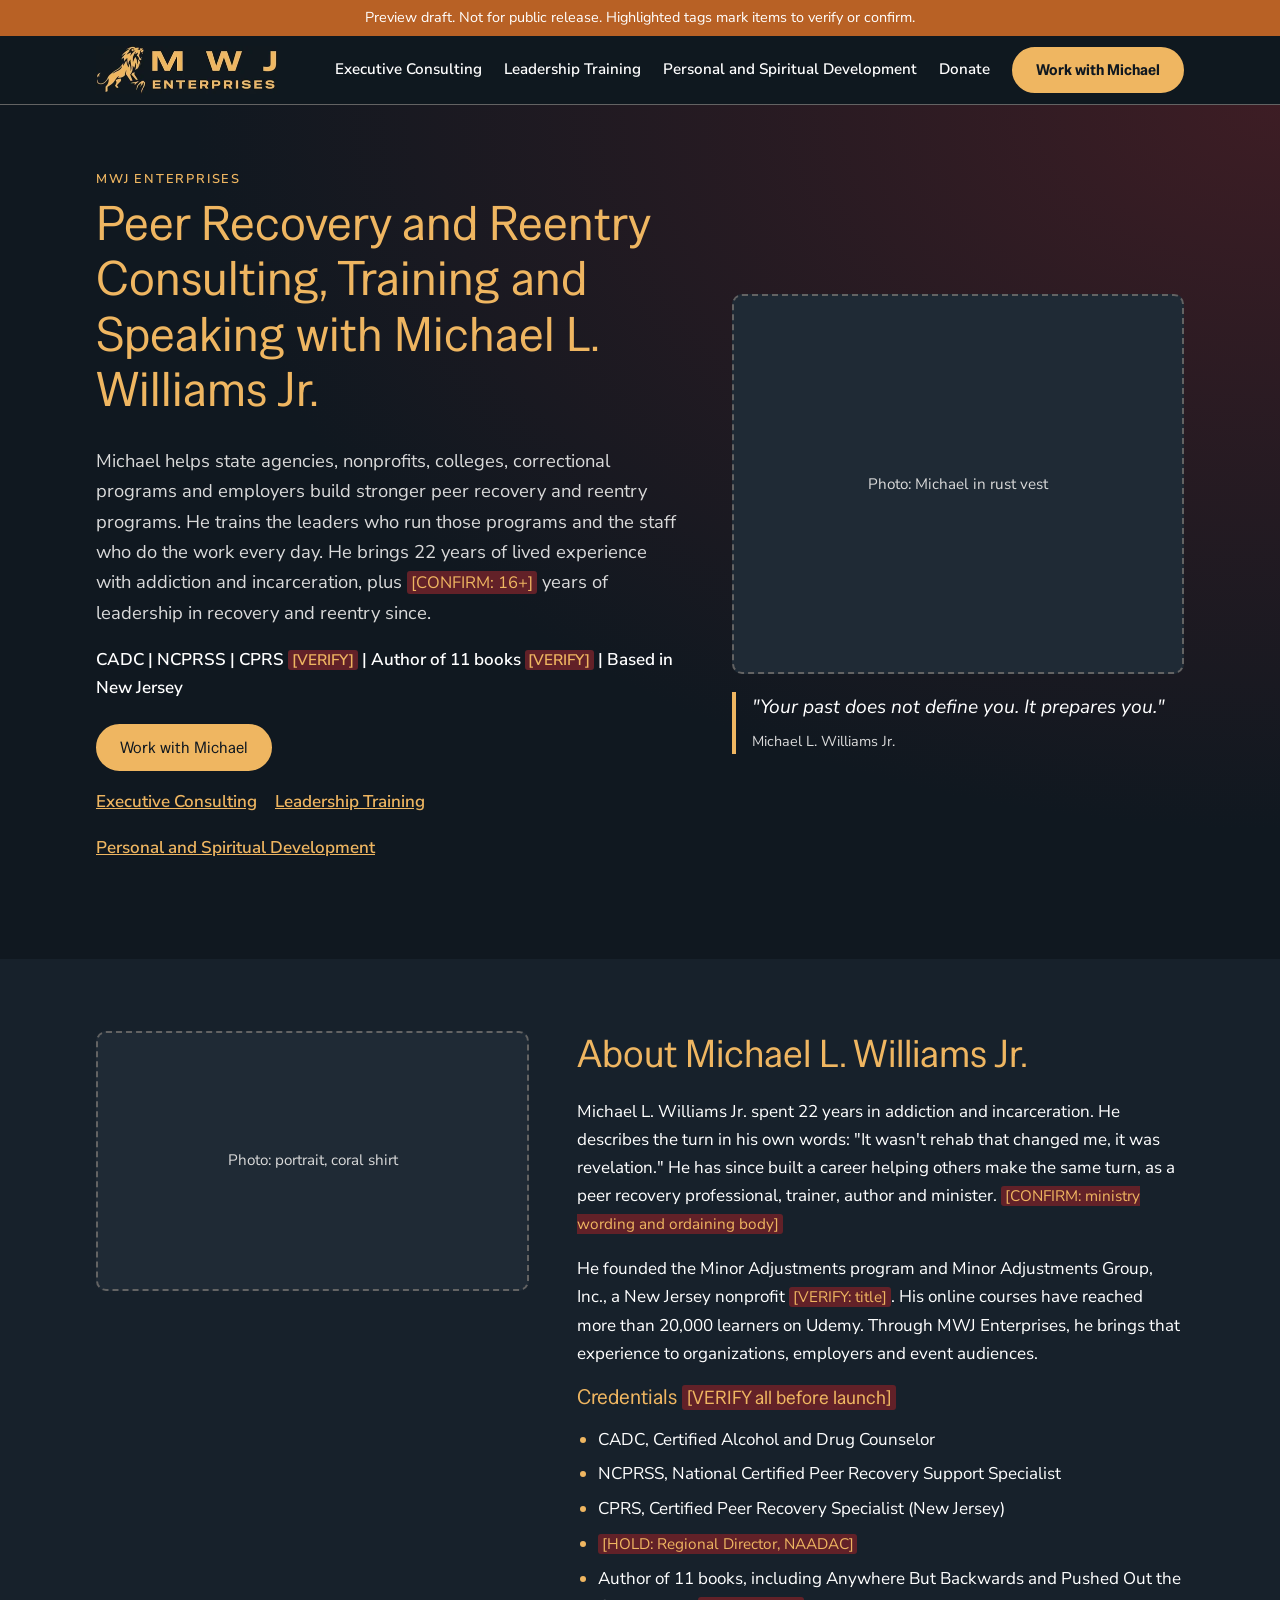
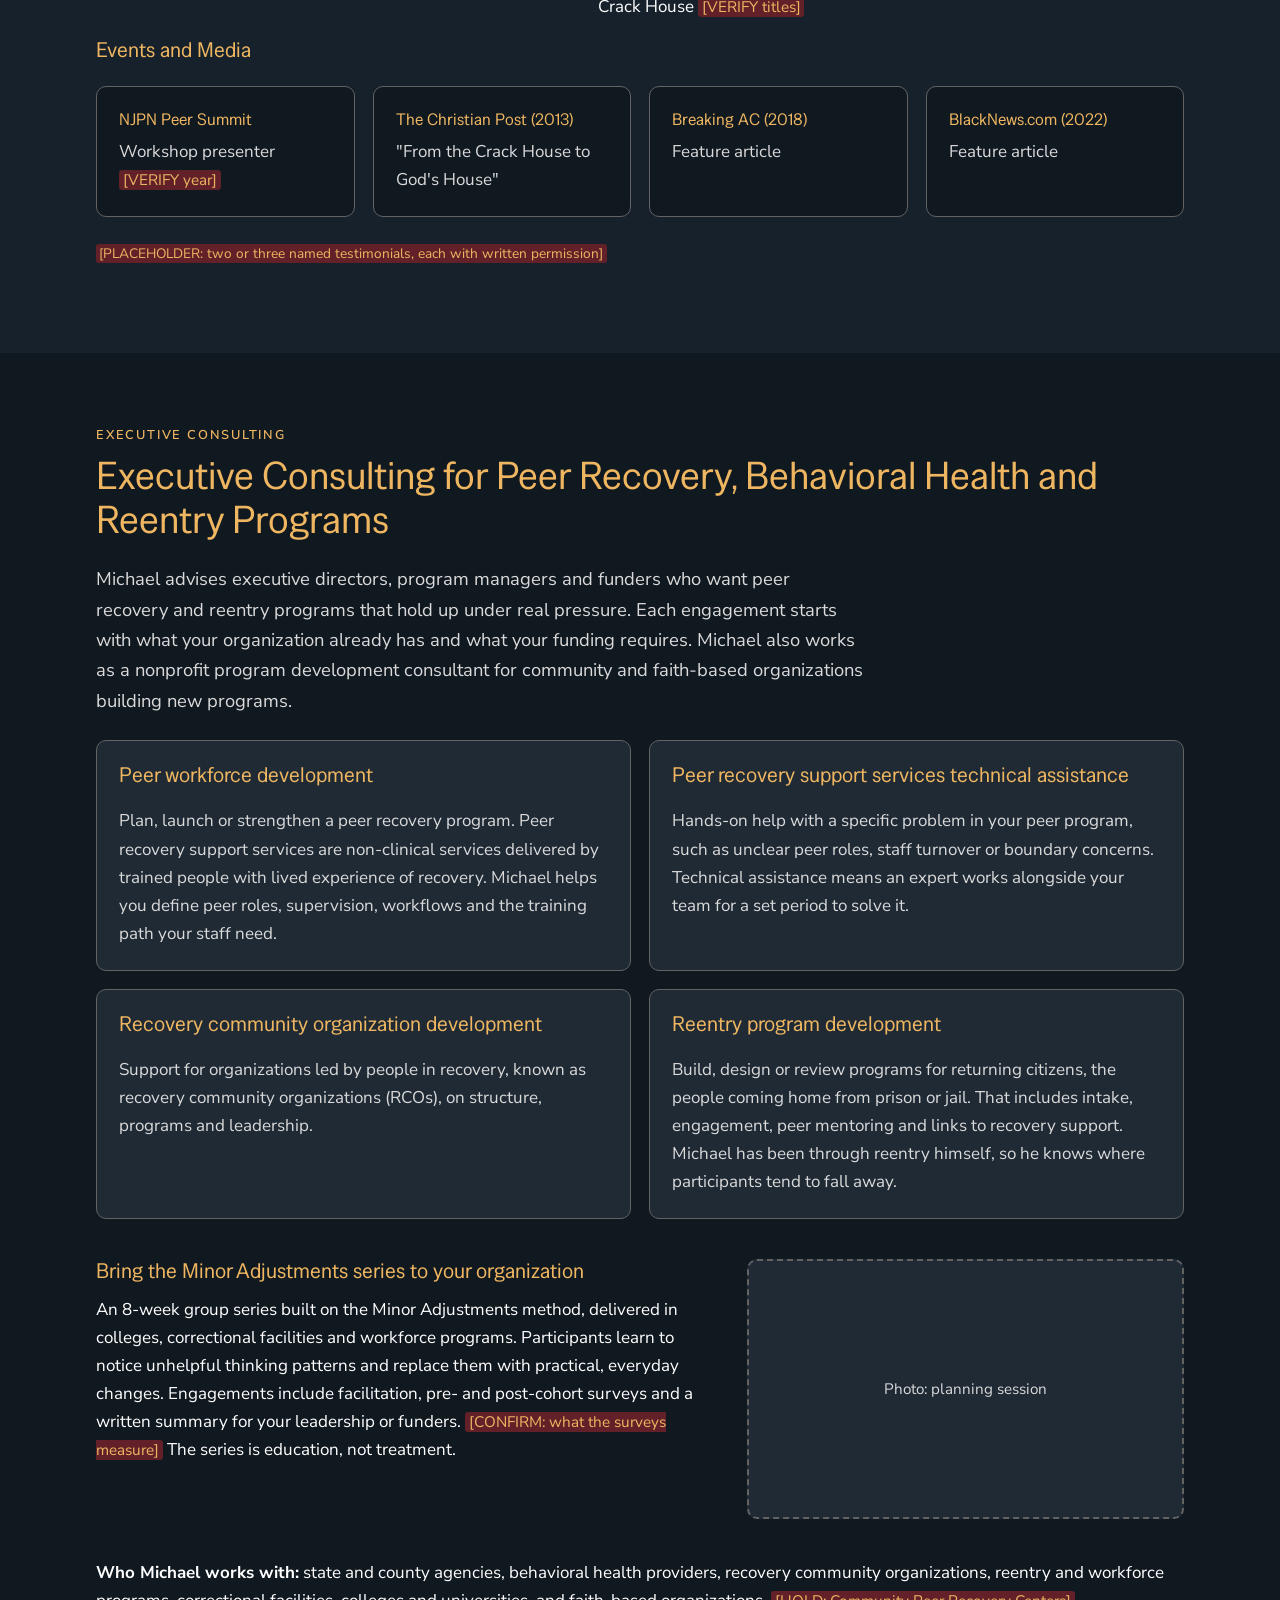
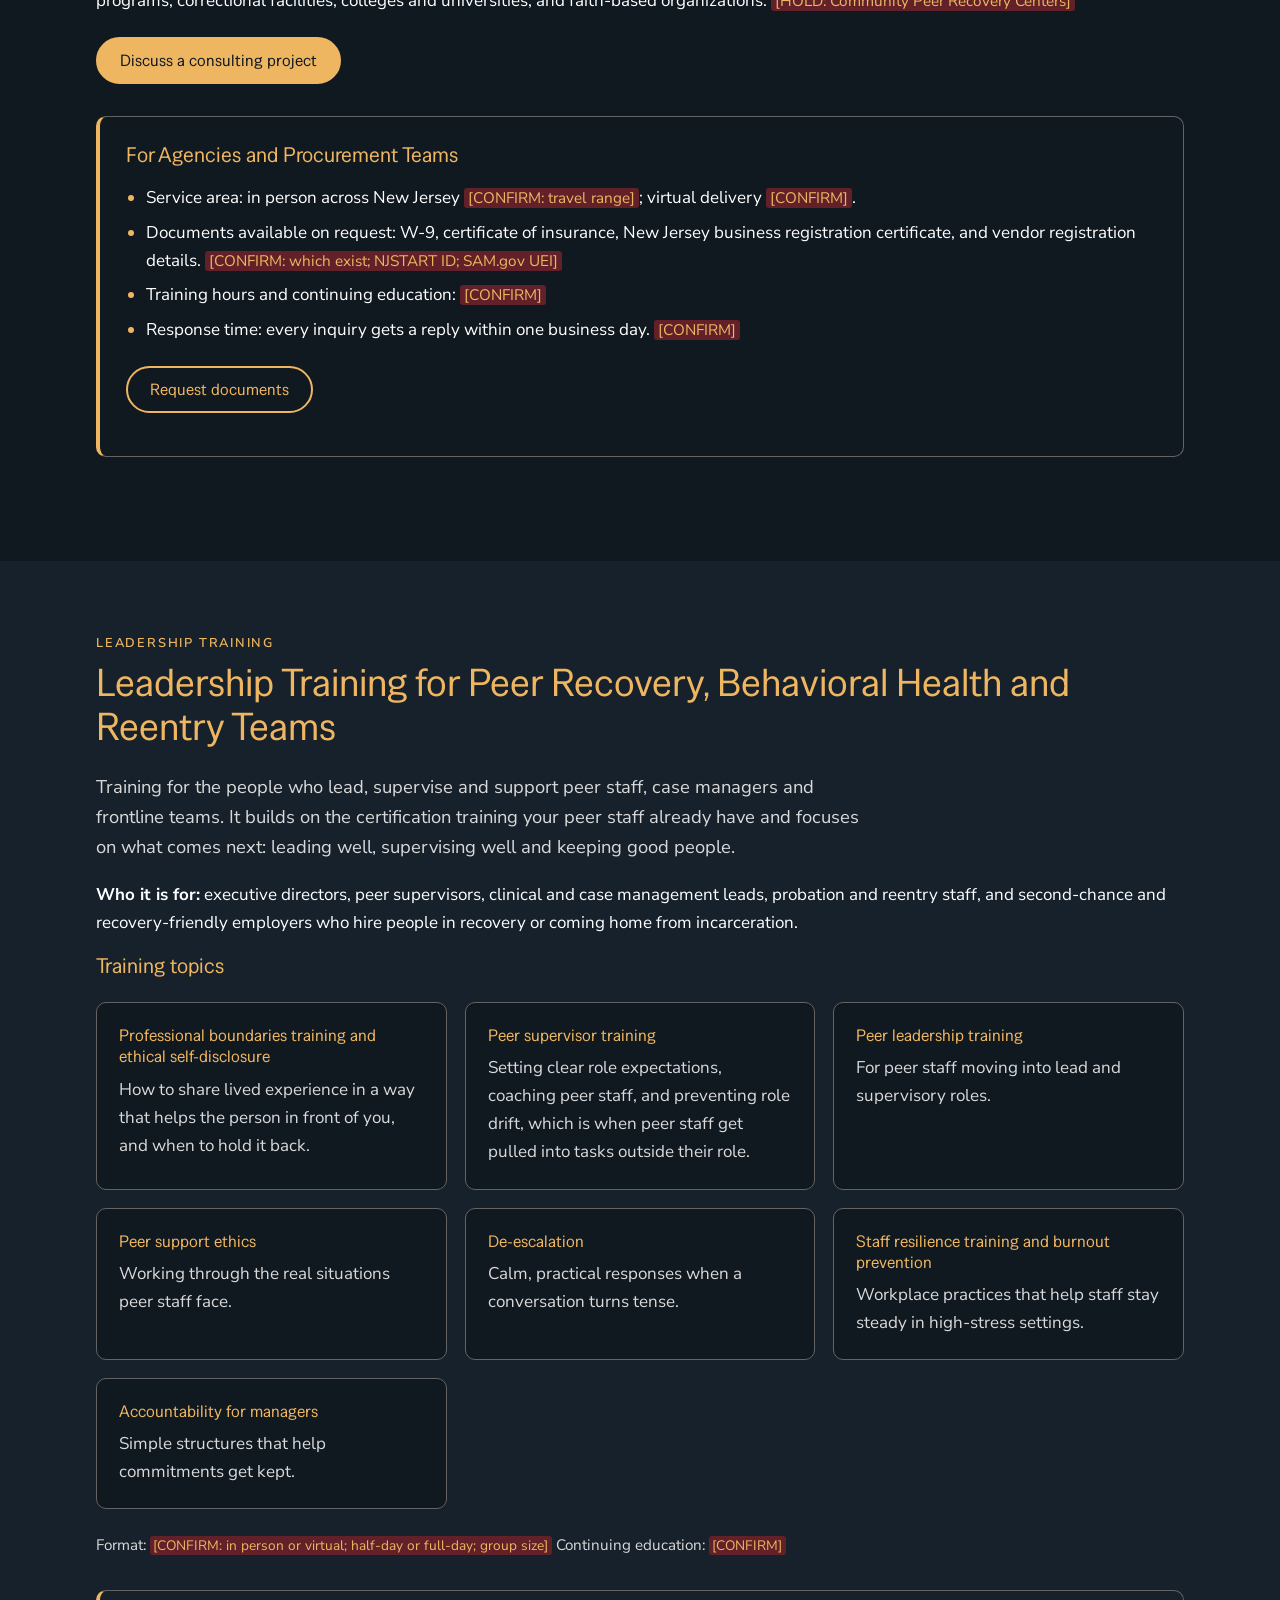
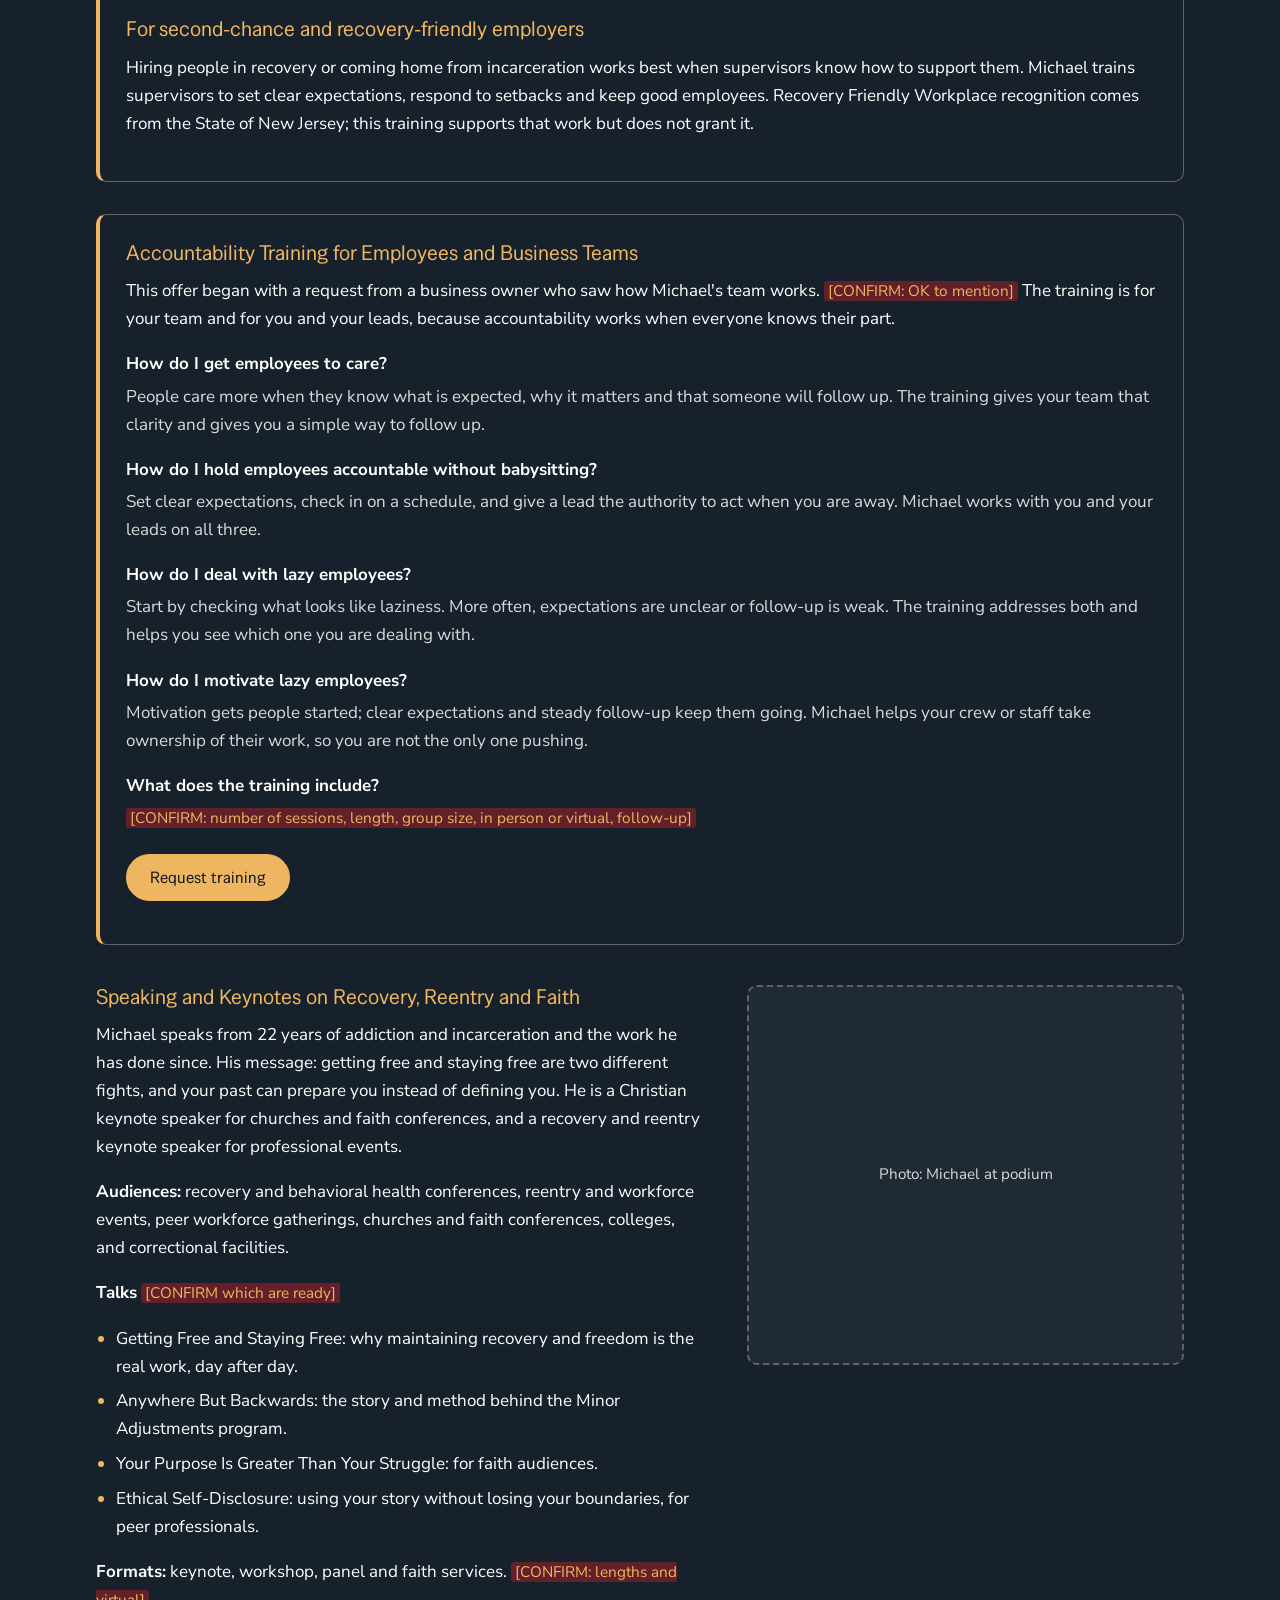
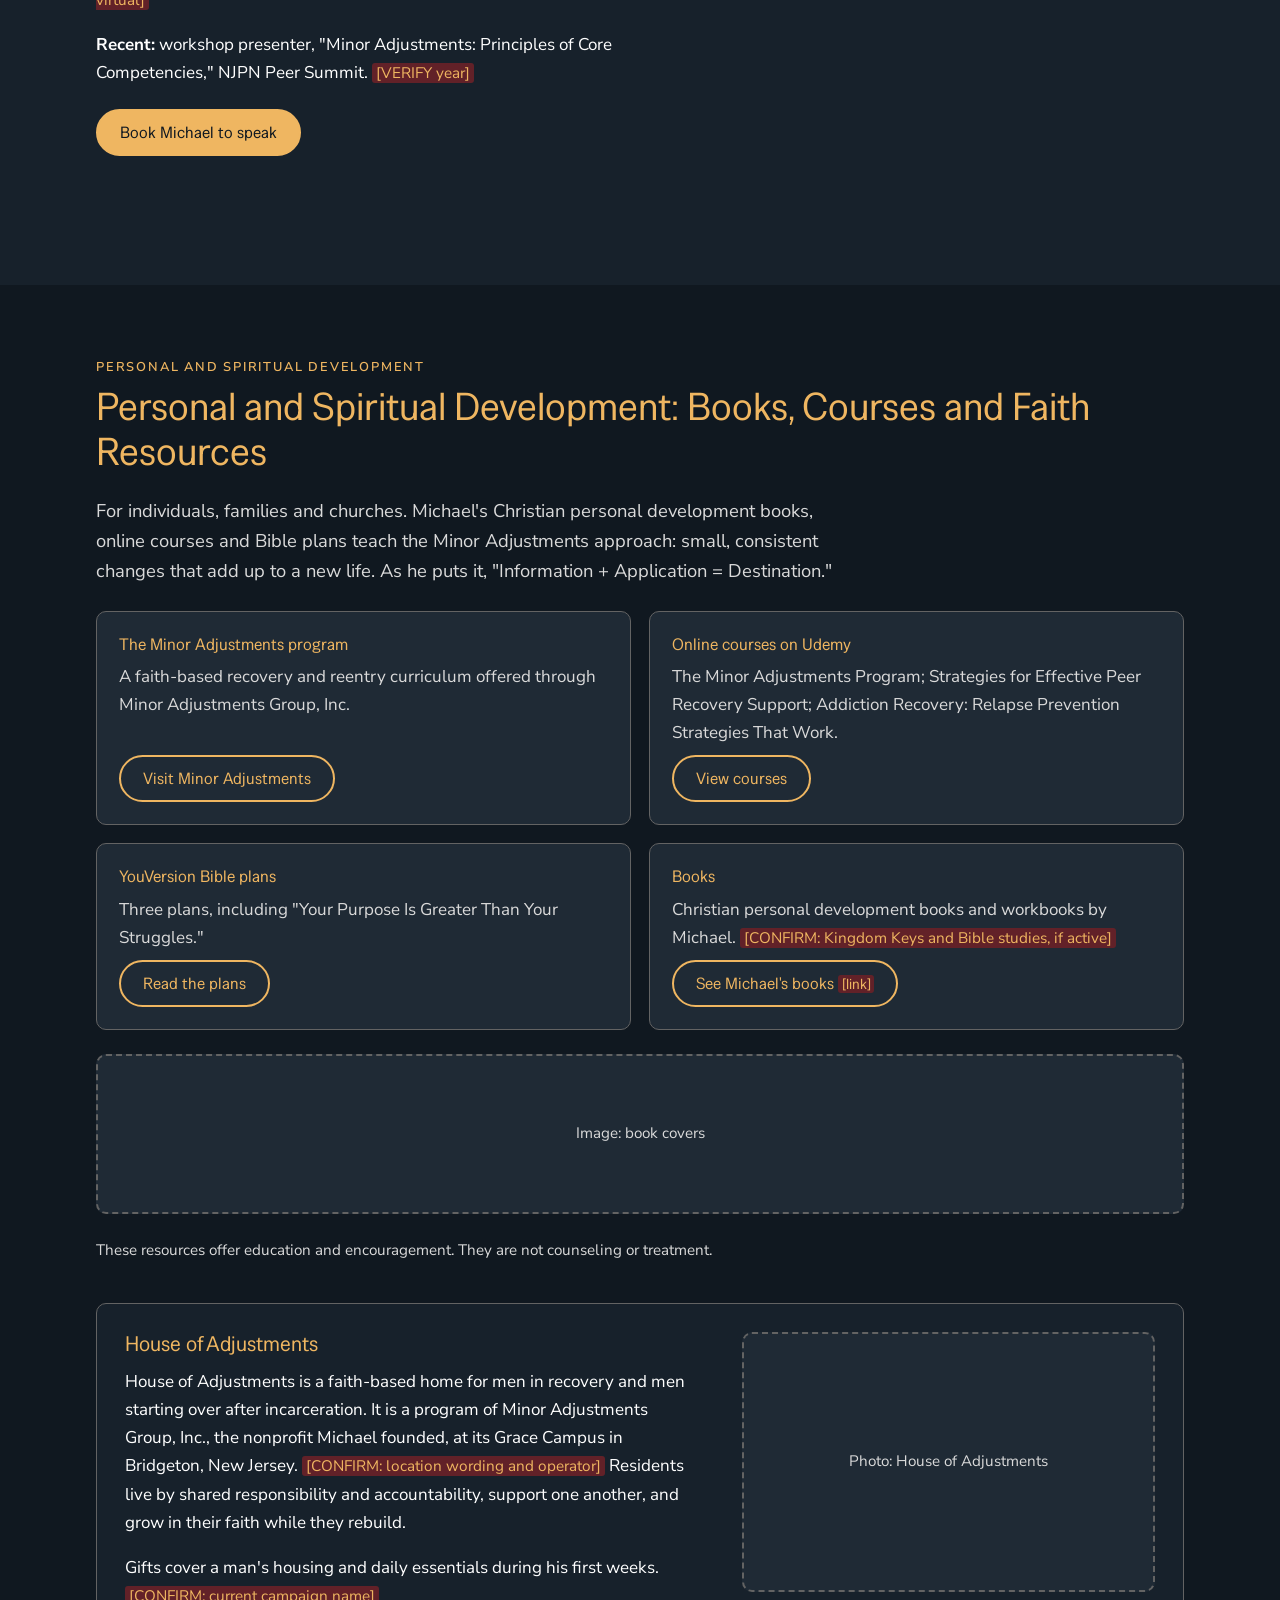
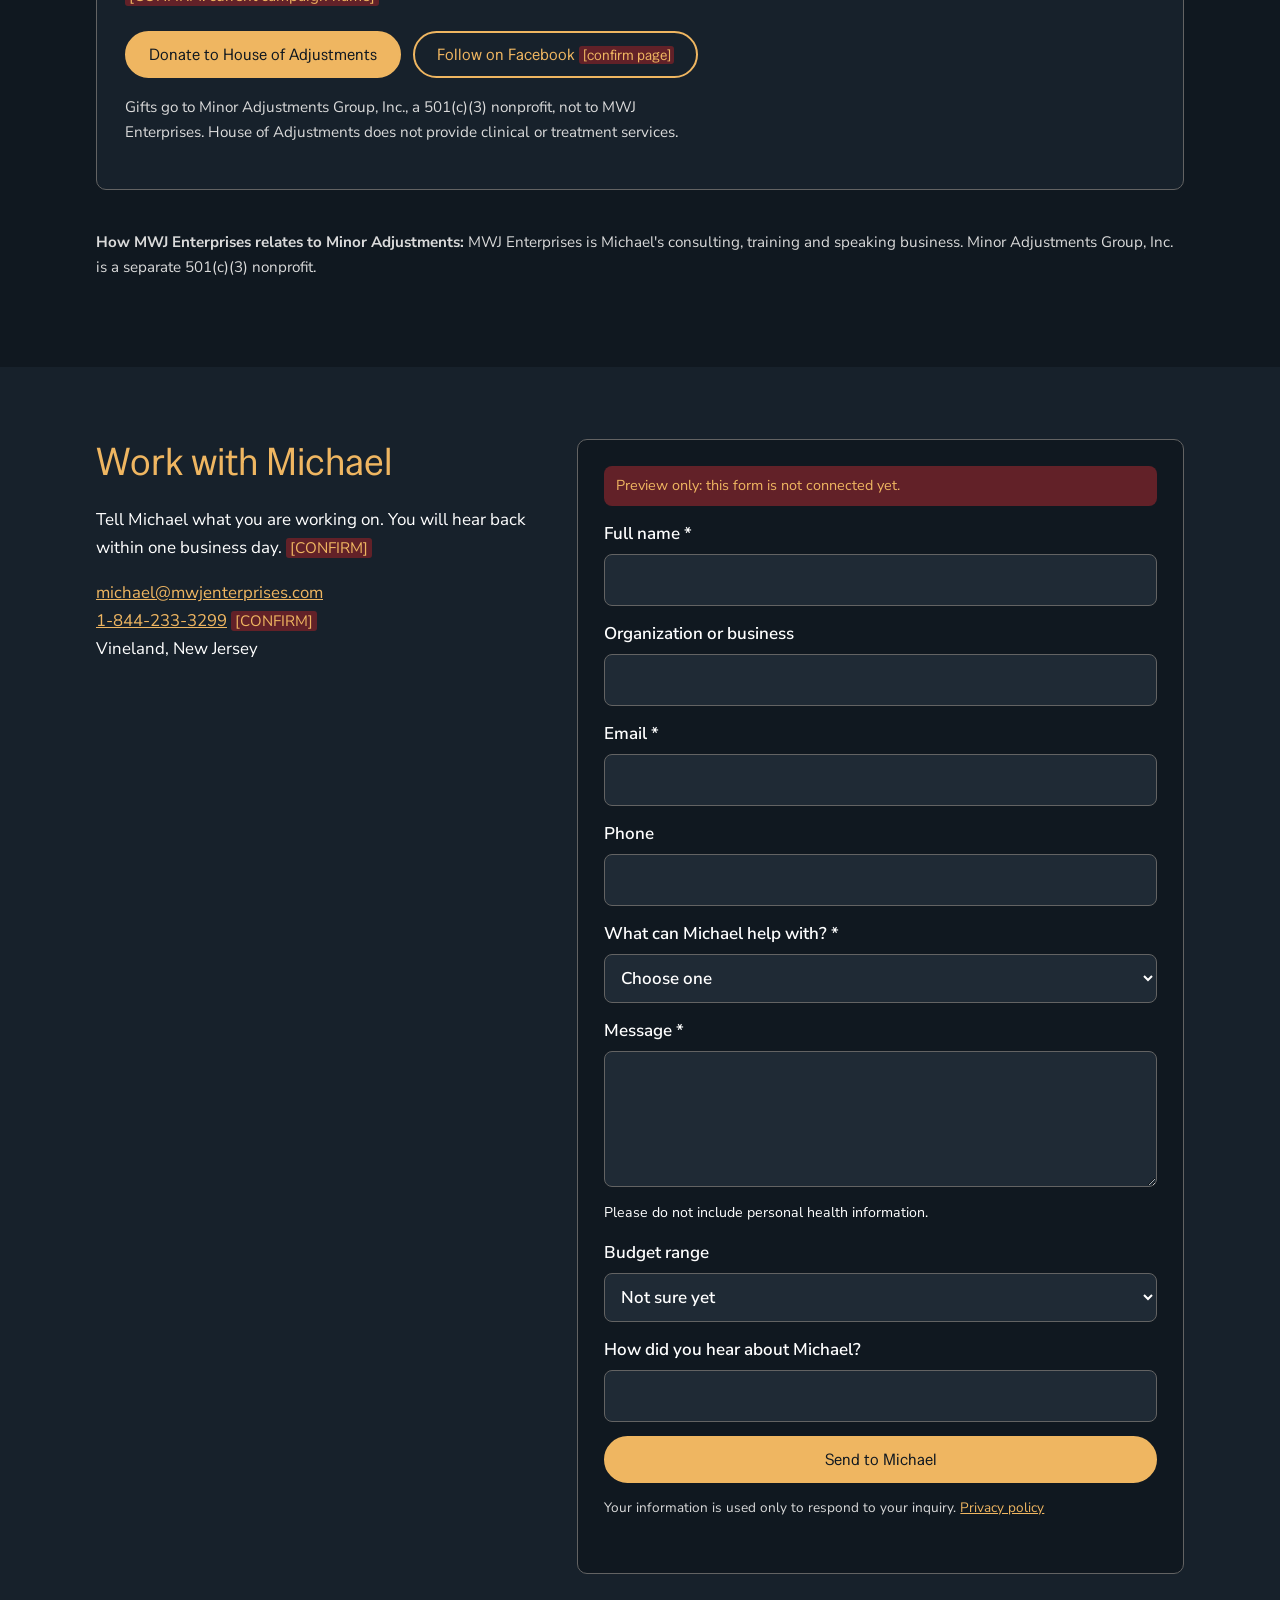
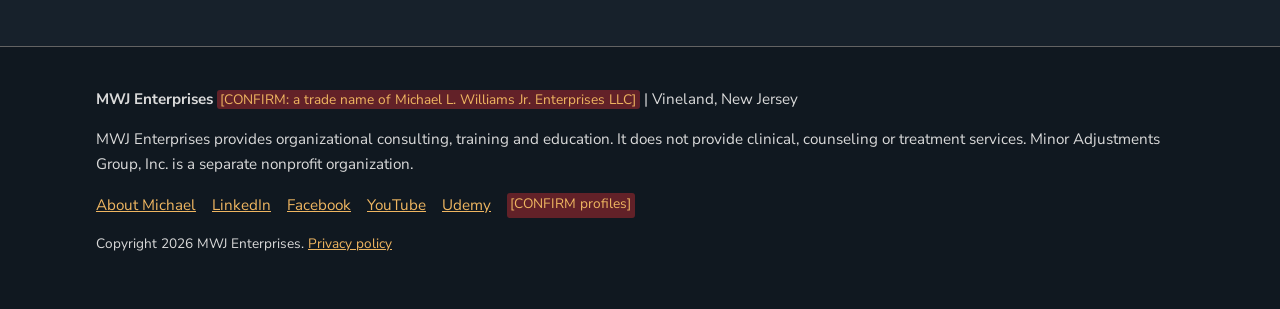
==== commit e06ead70: "Use brand fonts Special Gothic and Nunito Sans, add logo Co-Authored-By: Claude Opus 5.5 <noreply@an" ====
--- a/public/index.html
+++ b/public/index.html
@@ -12,7 +12,7 @@
 <meta property="og:image:alt" content="Michael L. Williams Jr., founder of MWJ Enterprises, smiling, wearing a rust vest and patterned tie.">
 <link rel="preconnect" href="https://fonts.googleapis.com">
 <link rel="preconnect" href="https://fonts.gstatic.com" crossorigin>
-<link rel="stylesheet" href="https://fonts.googleapis.com/css2?family=Montserrat:wght@700;800&family=Source+Sans+3:wght@400;600&display=swap">
+<link rel="stylesheet" href="https://fonts.googleapis.com/css2?family=Nunito+Sans:wght@400;700&family=Special+Gothic:wght@400&display=swap">
 <link rel="stylesheet" href="styles.css">
 <script src="main.js" defer></script>
 </head>
@@ -23,7 +23,7 @@
 
 <header class="site-header">
   <div class="wrap header-inner">
-    <a class="logo" href="#top">MWJ <span>Enterprises</span></a>
+    <a class="logo" href="#top"><img src="img/mwj-logo.webp" width="181" height="48" alt="MWJ Enterprises home"></a>
     <button class="menu-toggle" type="button" aria-expanded="false" aria-controls="site-nav">Menu</button>
     <nav id="site-nav" class="site-nav" aria-label="Main">
       <a href="#executive-consulting">Executive Consulting</a>
--- a/public/styles.css
+++ b/public/styles.css
@@ -1,12 +1,13 @@
 :root {
-  --bg: #15100c;
-  --surface: #211912;
-  --surface-2: #2c2118;
-  --gold: #d9a441;
-  --rust: #b8662d;
-  --cream: #f4ecdd;
-  --muted: #cdbfab;
-  --line: #3d2f22;
+  --bg: #101820;
+  --surface: #17212b;
+  --surface-2: #1f2a35;
+  --gold: #efb661;
+  --rust: #b86125;
+  --maroon: #622128;
+  --cream: #ffffff;
+  --muted: #dadada;
+  --line: #636363;
   --radius: 10px;
   --wrap: 1120px;
 }
@@ -18,19 +19,19 @@
   margin: 0;
   background: var(--bg);
   color: var(--cream);
-  font: 400 1.0625rem/1.65 "Source Sans 3", system-ui, sans-serif;
+  font: 400 1.0625rem/1.65 "Nunito Sans", system-ui, sans-serif;
 }
 img { max-width: 100%; height: auto; }
 a { color: var(--gold); }
 a:focus-visible, button:focus-visible, input:focus-visible, select:focus-visible, textarea:focus-visible {
   outline: 3px solid var(--gold); outline-offset: 2px;
 }
-h1, h2, h3 { font-family: Montserrat, system-ui, sans-serif; line-height: 1.2; margin: 0 0 .6em; }
-h1 { font-size: clamp(1.8rem, 3.8vw, 2.6rem); font-weight: 800; text-transform: uppercase; letter-spacing: .01em; }
-h2 { font-size: clamp(1.5rem, 3.2vw, 2.2rem); font-weight: 800; }
-h3 { font-size: 1.2rem; font-weight: 700; color: var(--gold); }
+h1, h2, h3 { font-family: "Special Gothic", system-ui, sans-serif; font-weight: 400; line-height: 1.15; margin: 0 0 .6em; }
+h1 { font-size: clamp(2rem, 4.2vw, 3rem); color: var(--gold); }
+h2 { font-size: clamp(1.6rem, 3.4vw, 2.4rem); color: var(--gold); }
+h3 { font-size: 1.3rem; color: var(--gold); }
 p { margin: 0 0 1em; }
-mark { background: #5a3a12; color: #ffd98a; padding: 0 .25em; border-radius: 3px; font-size: .9em; }
+mark { background: var(--maroon); color: var(--gold); padding: 0 .25em; border-radius: 3px; font-size: .9em; }
 
 .wrap { max-width: var(--wrap); margin: 0 auto; padding: 0 16px; }
 .skip { position: absolute; left: -9999px; }
@@ -38,21 +39,21 @@
 
 .preview-bar { background: var(--rust); color: #fff; text-align: center; font-size: .9rem; padding: 6px 16px; }
 
-.site-header { position: sticky; top: 0; z-index: 50; background: rgba(21,16,12,.96); border-bottom: 1px solid var(--line); }
+.site-header { position: sticky; top: 0; z-index: 50; background: rgba(16,24,32,.96); border-bottom: 1px solid var(--line); }
 .header-inner { display: flex; align-items: center; justify-content: space-between; gap: 16px; min-height: 68px; }
-.logo { font-family: Montserrat, sans-serif; font-weight: 800; font-size: 1.25rem; color: var(--cream); text-decoration: none; letter-spacing: .04em; }
-.logo span { color: var(--gold); }
+.logo { display: block; line-height: 0; }
+.logo img { display: block; height: 48px; width: auto; }
 .site-nav { display: flex; align-items: center; gap: 22px; }
 .site-nav a { color: var(--cream); text-decoration: none; font-weight: 600; font-size: .95rem; }
 .site-nav a:hover { color: var(--gold); }
 .site-nav a.btn { color: var(--bg); }
 .menu-toggle { display: none; background: none; border: 1px solid var(--line); color: var(--cream); padding: 8px 14px; border-radius: var(--radius); font: inherit; cursor: pointer; }
 
-.btn { display: inline-block; padding: 12px 22px; border-radius: 999px; font-weight: 700; text-decoration: none; border: 2px solid var(--gold); cursor: pointer; font: 700 1rem/1.2 "Source Sans 3", sans-serif; }
+.btn { display: inline-block; padding: 12px 22px; border-radius: 999px; text-decoration: none; border: 2px solid var(--gold); cursor: pointer; font: 400 1rem/1.2 "Special Gothic", system-ui, sans-serif; }
 .btn-gold { background: var(--gold); color: var(--bg); }
-.btn-gold:hover { background: #e9b85a; }
+.btn-gold:hover { background: #f5c77f; }
 .btn-outline { background: transparent; color: var(--gold); }
-.btn-outline:hover { background: rgba(217,164,65,.12); }
+.btn-outline:hover { background: rgba(239,182,97,.12); }
 .actions { display: flex; flex-wrap: wrap; gap: 12px; margin-top: 1.25em; }
 
 section { padding: 72px 0; }
@@ -62,7 +63,7 @@
 .note, .small { color: var(--muted); font-size: .95rem; }
 .small { font-size: .85rem; }
 
-.hero { padding: 64px 0 80px; background: radial-gradient(ellipse at top right, #3a2412 0%, var(--bg) 60%); }
+.hero { padding: 64px 0 80px; background: radial-gradient(ellipse at top right, rgba(98,33,40,.55) 0%, var(--bg) 60%); }
 .hero-grid { display: grid; grid-template-columns: 1.3fr 1fr; gap: 48px; align-items: center; }
 .creds { font-weight: 600; color: var(--cream); }
 .hero-links { display: flex; flex-wrap: wrap; gap: 18px; font-weight: 600; }
@@ -81,7 +82,7 @@
 .cards-4 { grid-template-columns: repeat(4, 1fr); }
 .card { background: var(--surface-2); border: 1px solid var(--line); border-radius: var(--radius); padding: 22px; display: flex; flex-direction: column; gap: 8px; }
 .band .card { background: var(--bg); }
-.card strong { font-family: Montserrat, sans-serif; color: var(--gold); font-size: 1.02rem; line-height: 1.3; }
+.card strong { font-family: "Special Gothic", system-ui, sans-serif; font-weight: 400; color: var(--gold); font-size: 1.02rem; line-height: 1.3; }
 .card span, .card p { color: var(--muted); margin: 0; }
 .card .btn { margin-top: auto; align-self: flex-start; }
 .feature { display: grid; grid-template-columns: 1.4fr 1fr; gap: 40px; align-items: start; margin: 40px 0; }
@@ -99,7 +100,7 @@
 .form fieldset { border: 1px solid var(--line); border-radius: 8px; padding: 14px; display: grid; gap: 12px; margin: 0; }
 .form legend { color: var(--gold); font-weight: 700; padding: 0 6px; }
 .form [hidden] { display: none; }
-.preview-note { background: #3a2412; color: #ffd98a; padding: 8px 12px; border-radius: 8px; margin: 0; font-size: .9rem; }
+.preview-note { background: var(--maroon); color: var(--gold); padding: 8px 12px; border-radius: 8px; margin: 0; font-size: .9rem; }
 .form-status { color: var(--gold); margin: 0; }
 .direct { font-size: 1.05rem; }
 
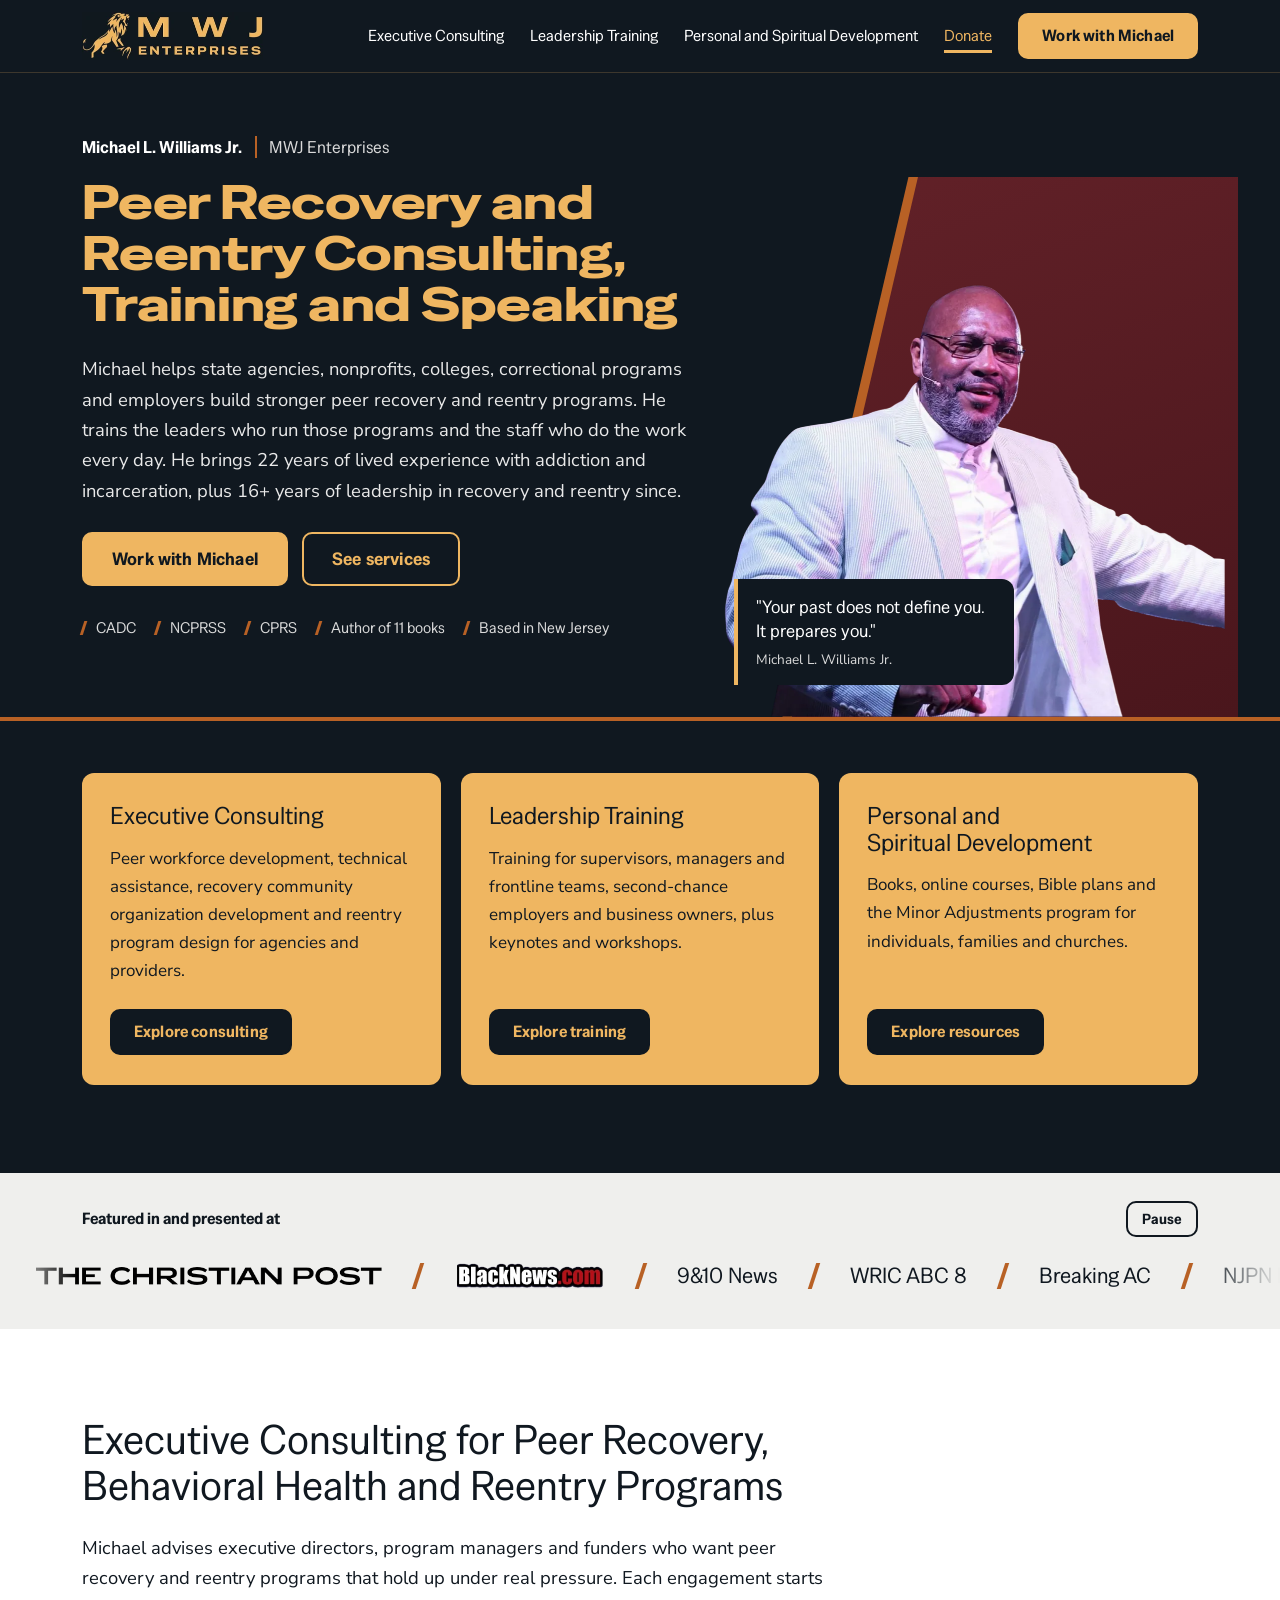
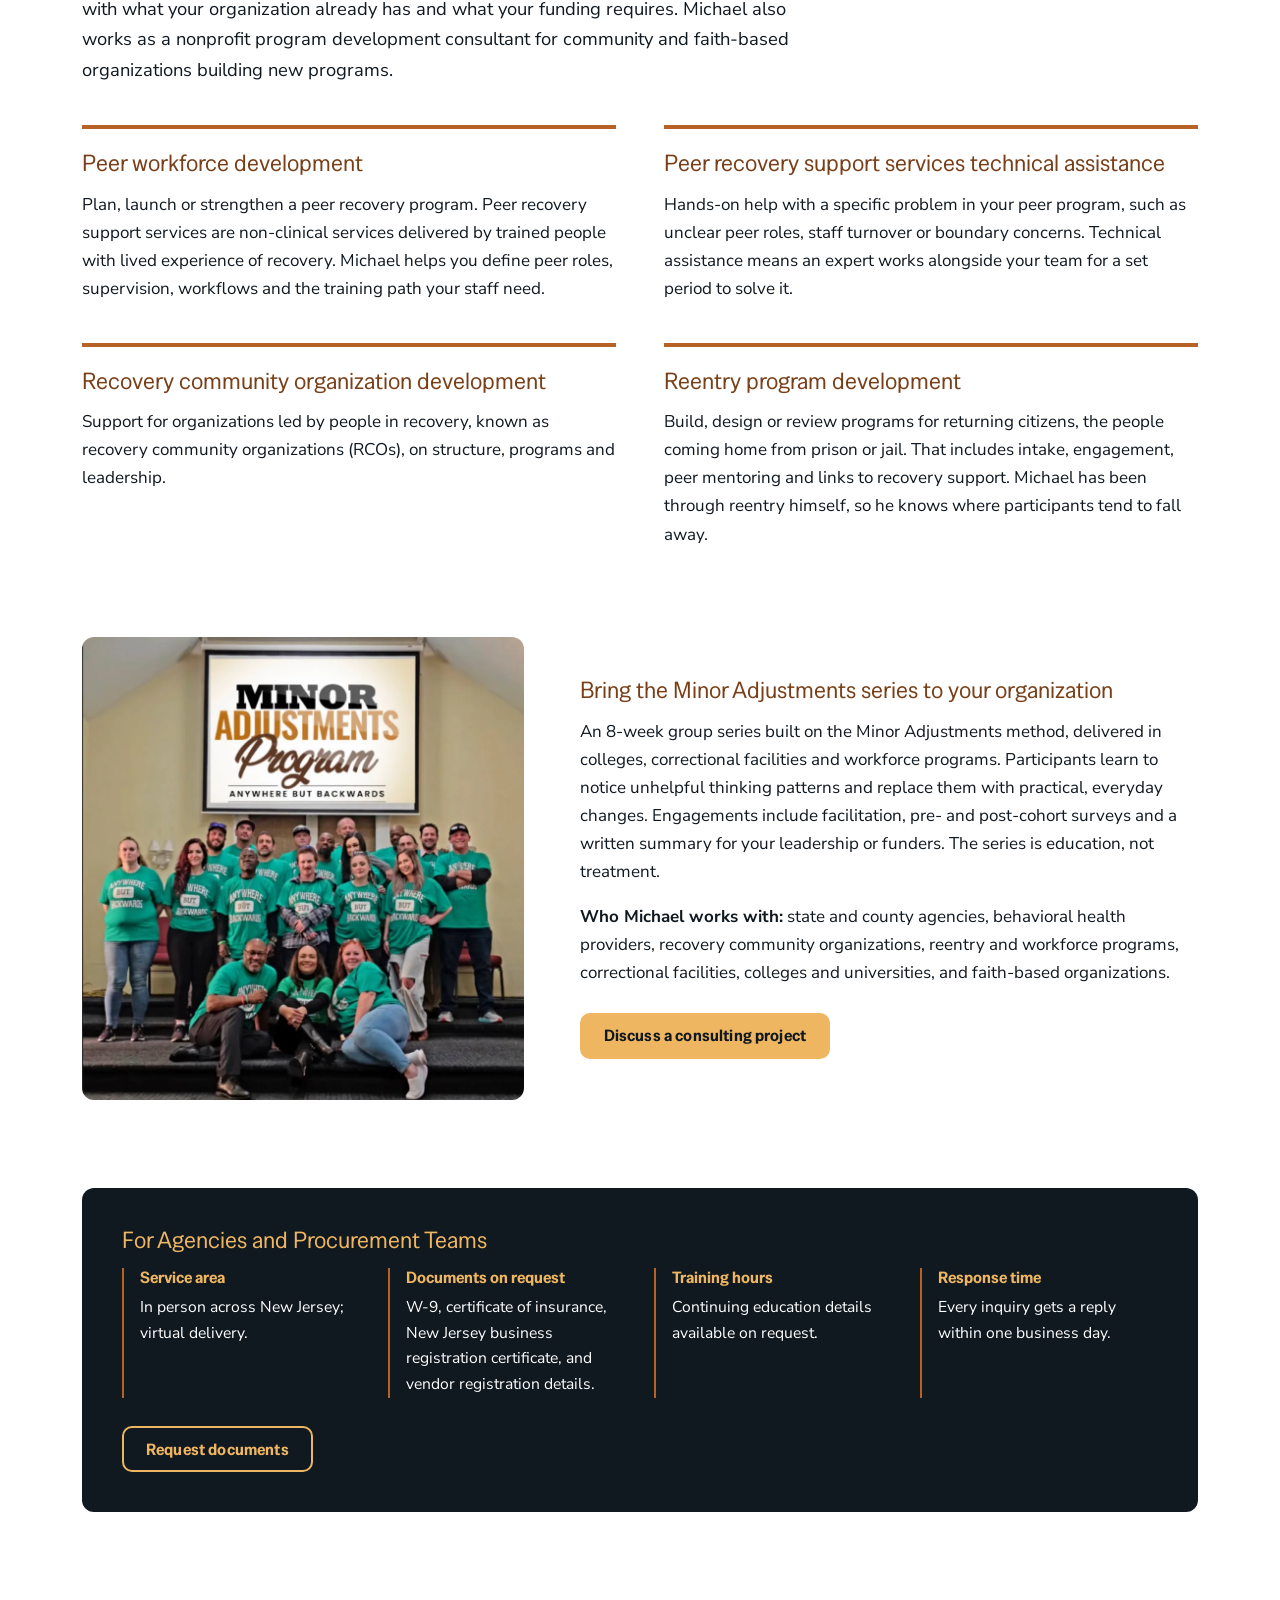
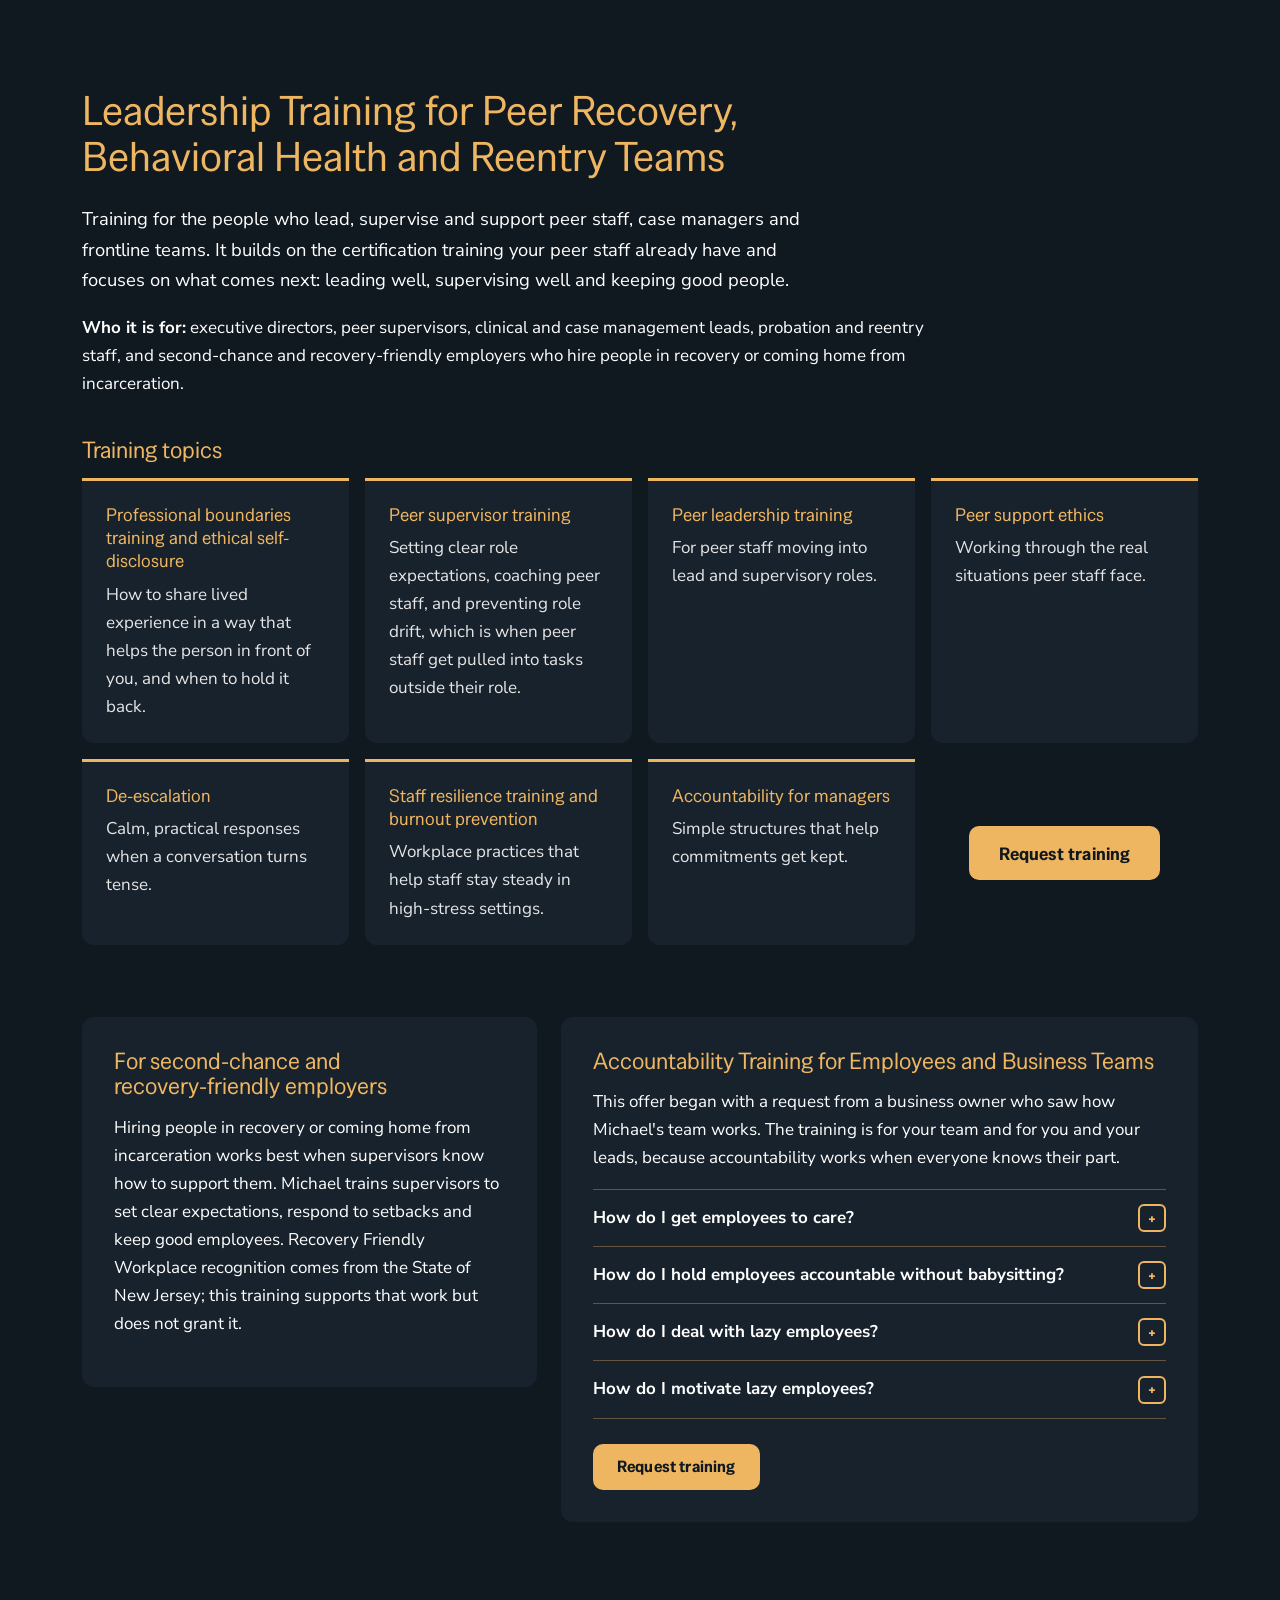
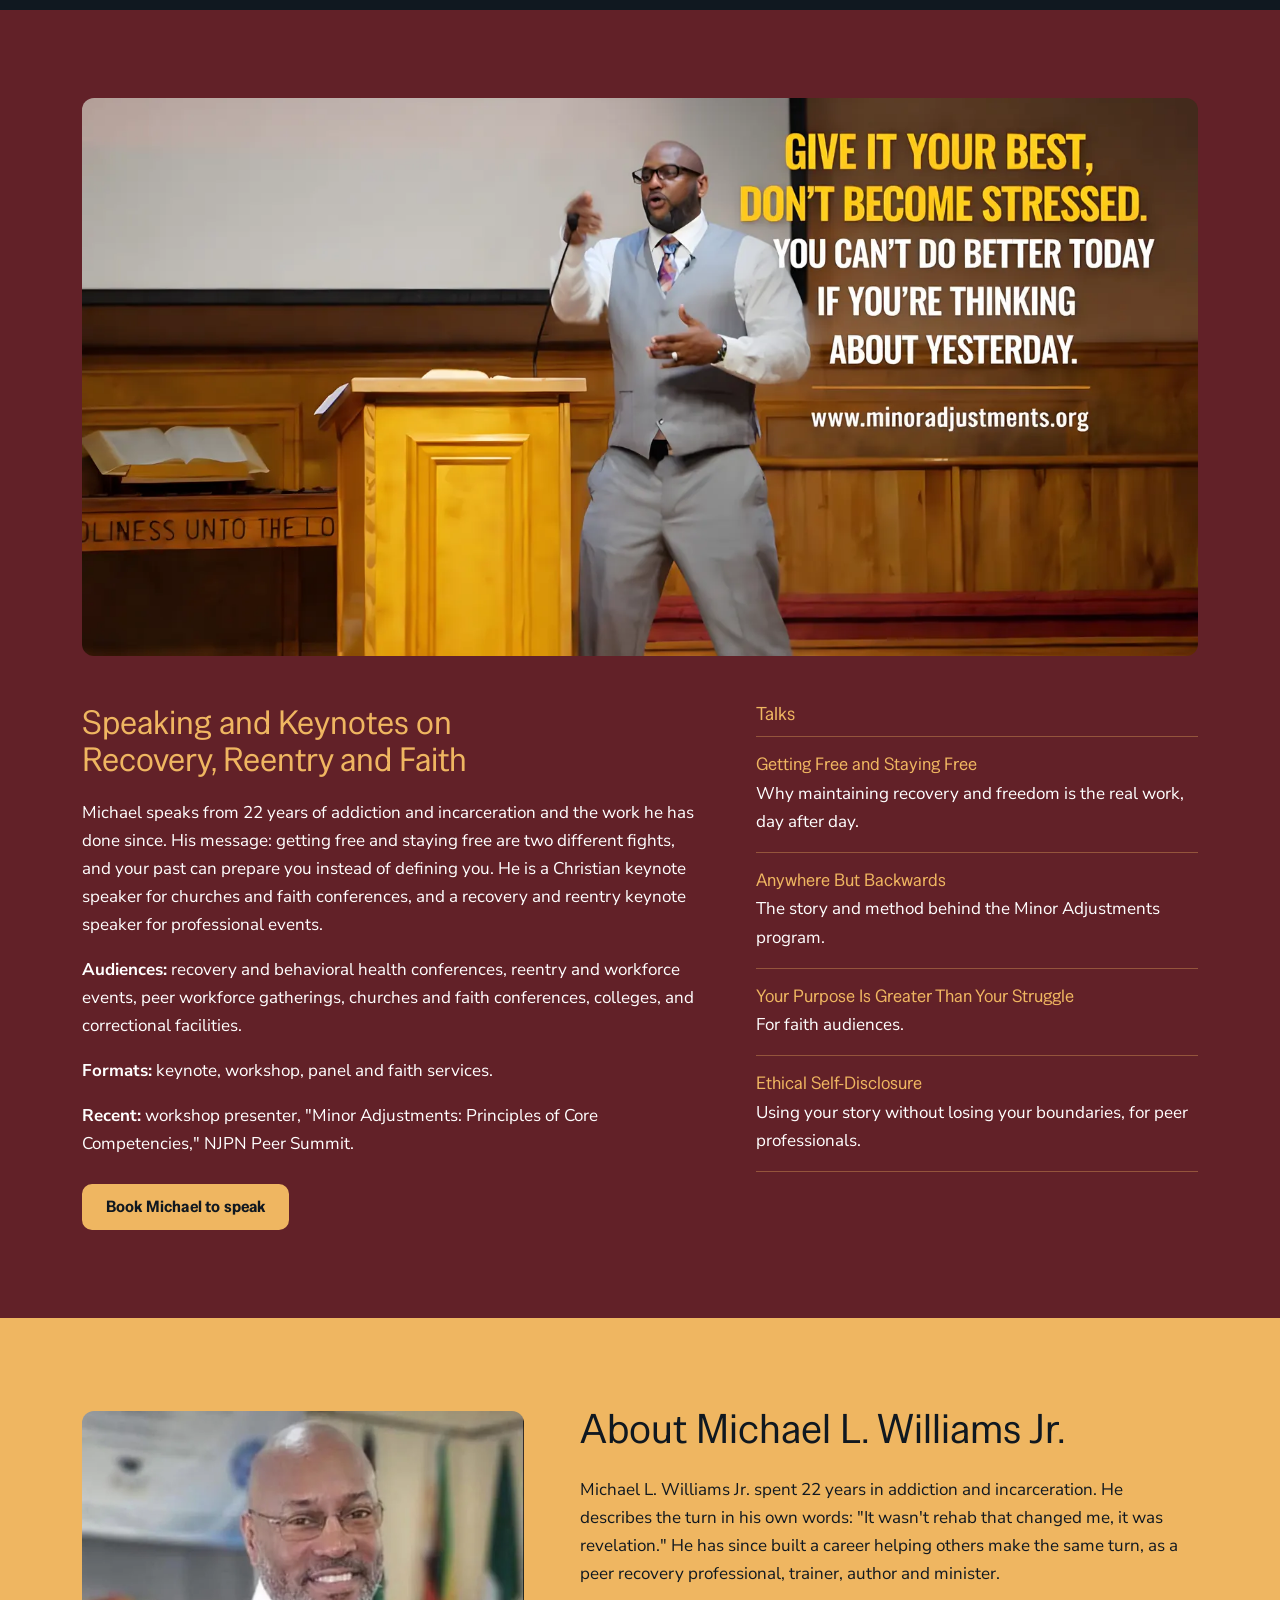
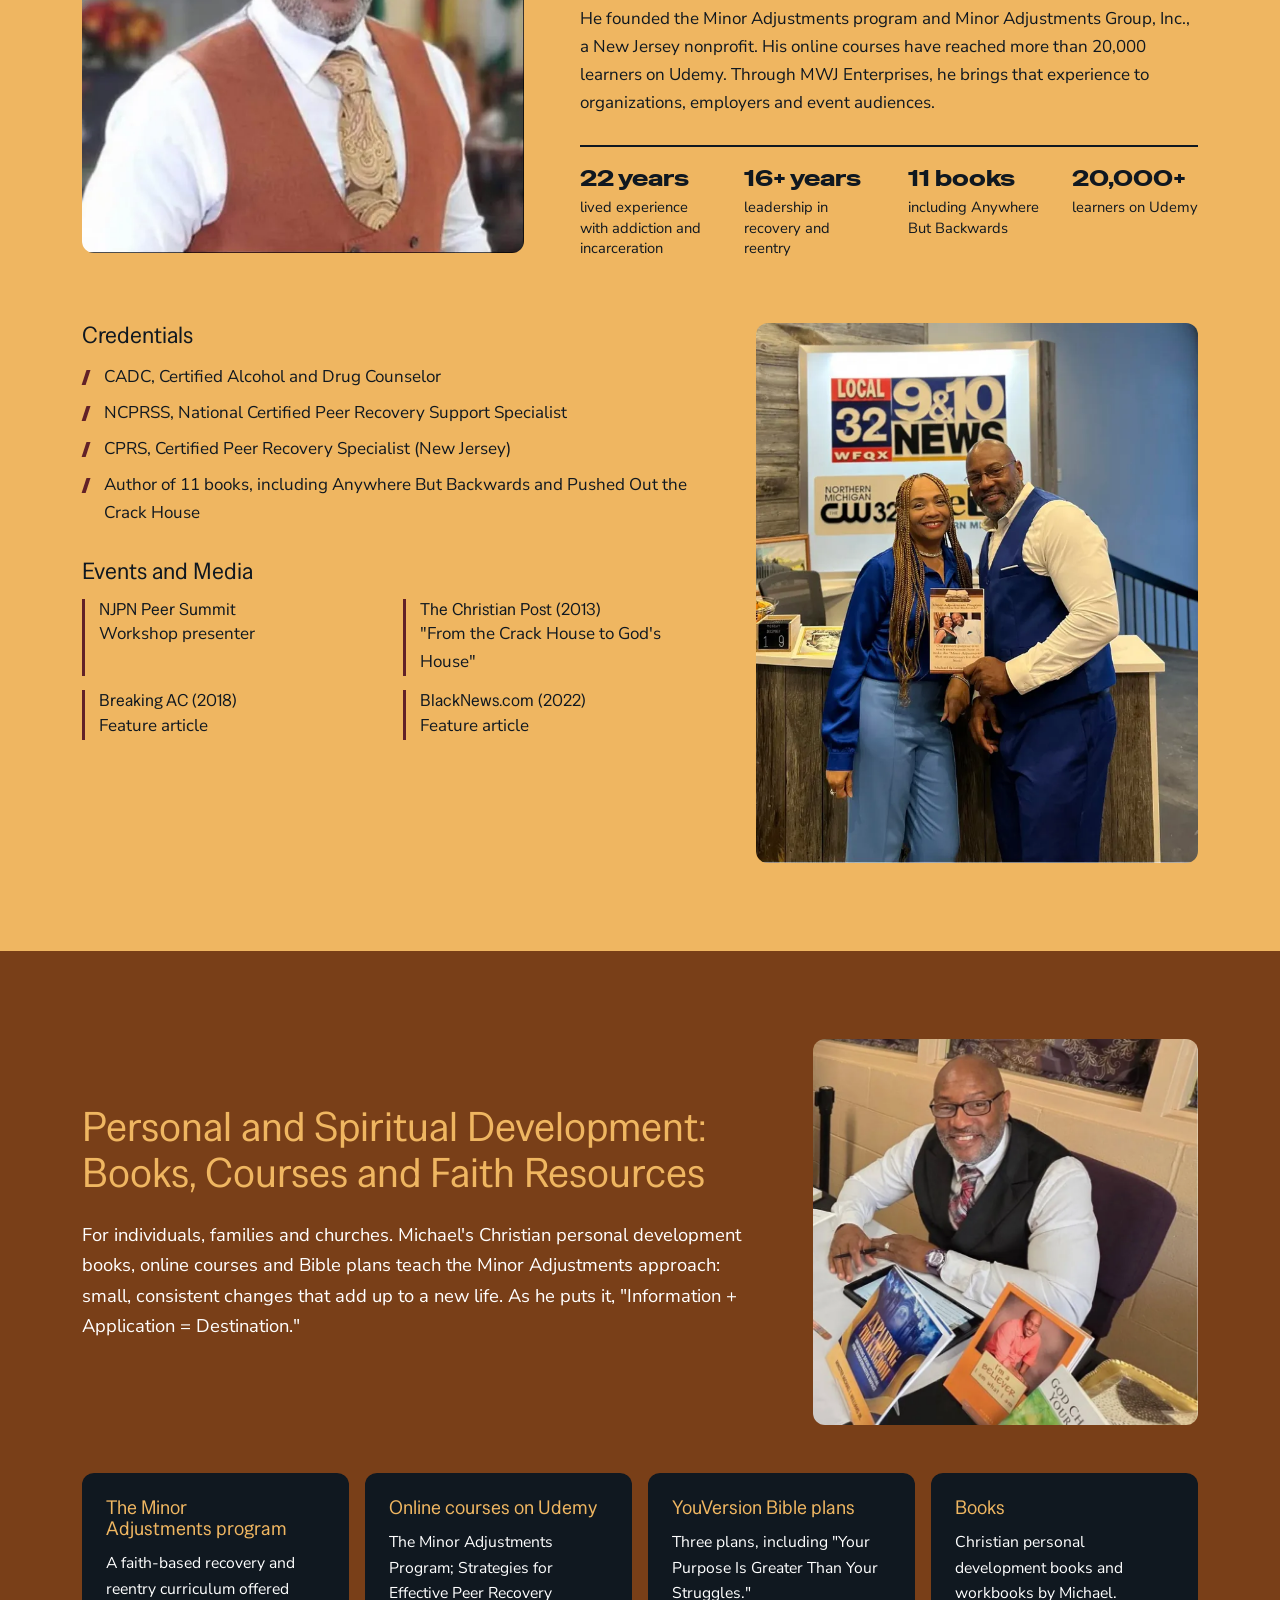
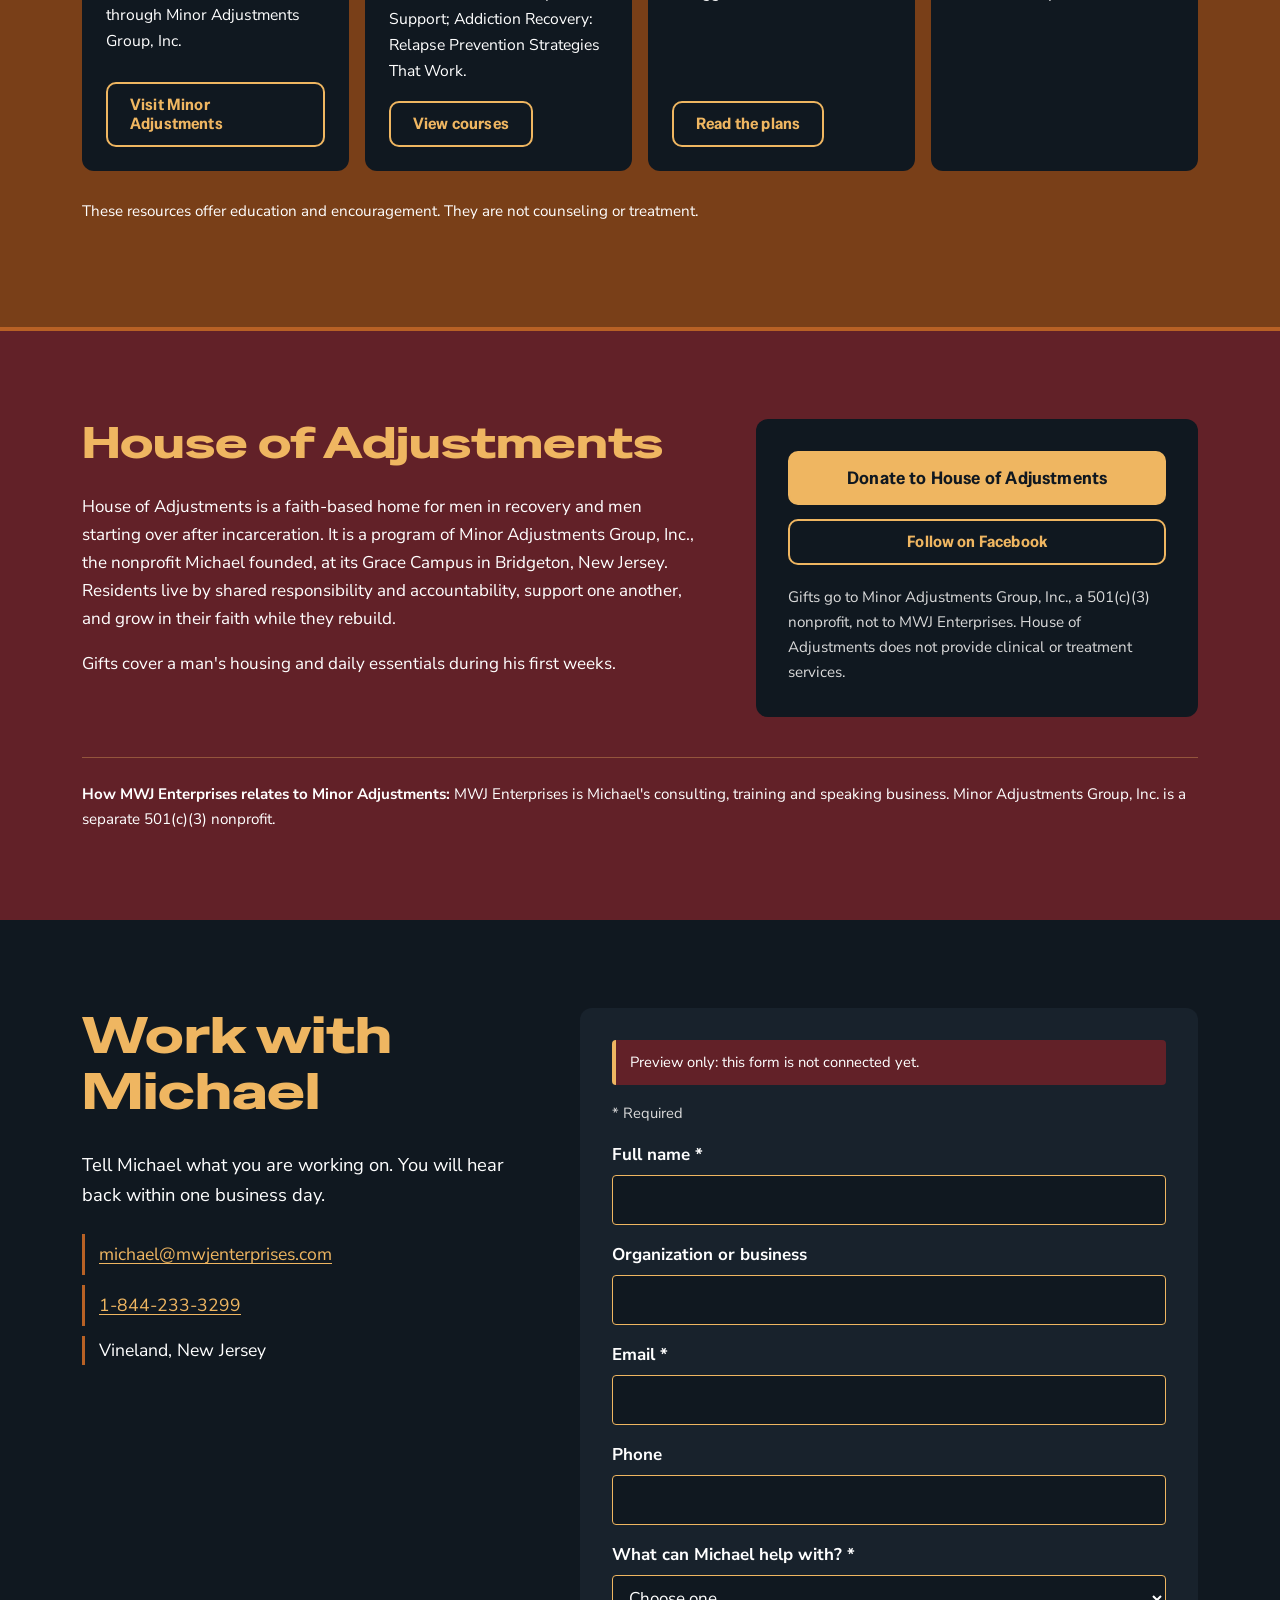
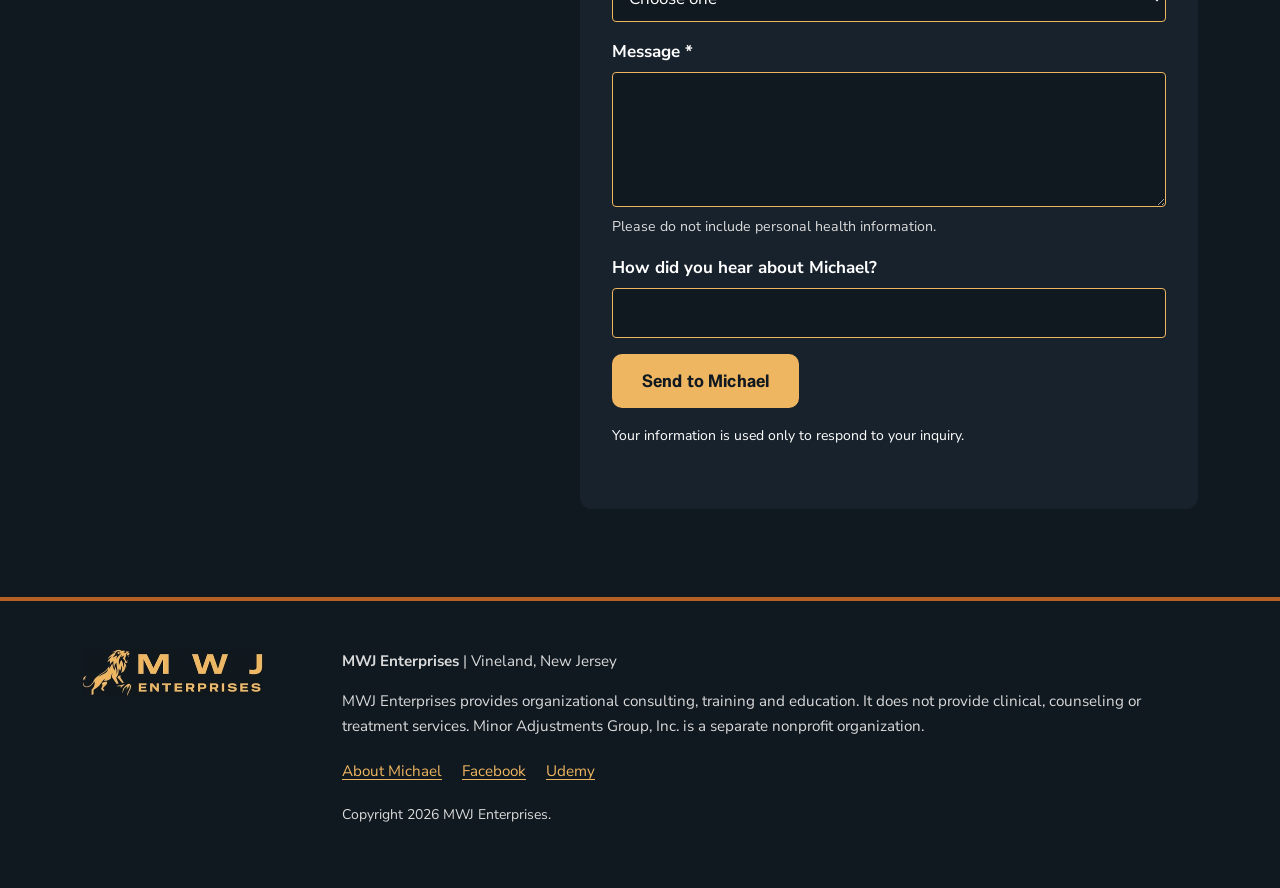
==== commit 3376aac3: "Redesign preview site with brand photos and new structure - New layout: hero with speaking photo, th" ====
--- a/public/index.html
+++ b/public/index.html
@@ -6,20 +6,22 @@
 <meta name="robots" content="noindex, nofollow">
 <title>Michael L. Williams Jr. | Peer Recovery &amp; Reentry Consulting</title>
 <meta name="description" content="Consulting, training and speaking for peer recovery, behavioral health and reentry organizations, from Michael L. Williams Jr. Based in New Jersey.">
+<meta name="theme-color" content="#101820">
 <meta property="og:type" content="website">
 <meta property="og:title" content="Work with Michael L. Williams Jr. | MWJ Enterprises">
 <meta property="og:description" content="Consulting, leadership training and speaking for peer recovery, behavioral health and reentry organizations, from a leader with lived experience.">
 <meta property="og:image:alt" content="Michael L. Williams Jr., founder of MWJ Enterprises, smiling, wearing a rust vest and patterned tie.">
+<link rel="icon" type="image/png" href="favicon.png">
+<link rel="apple-touch-icon" href="apple-touch-icon.png">
 <link rel="preconnect" href="https://fonts.googleapis.com">
 <link rel="preconnect" href="https://fonts.gstatic.com" crossorigin>
-<link rel="stylesheet" href="https://fonts.googleapis.com/css2?family=Nunito+Sans:wght@400;700&family=Special+Gothic:wght@400&display=swap">
+<link rel="stylesheet" href="https://fonts.googleapis.com/css2?family=Nunito+Sans:wght@400;700&family=Special+Gothic:wght@400;600&family=Special+Gothic+Expanded+One&display=swap">
+<link rel="preload" as="image" href="img/michael-speaking.webp">
 <link rel="stylesheet" href="styles.css">
 <script src="main.js" defer></script>
 </head>
 <body>
 <a class="skip" href="#main">Skip to content</a>
-
-<div class="preview-bar" role="note">Preview draft. Not for public release. Highlighted tags mark items to verify or confirm.</div>
 
 <header class="site-header">
   <div class="wrap header-inner">
@@ -39,209 +41,285 @@
 
 <section id="top" class="hero">
   <div class="wrap hero-grid">
-    <div>
-      <p class="eyebrow">MWJ Enterprises</p>
-      <h1>Peer Recovery and Reentry Consulting, Training and Speaking with Michael L. Williams Jr.</h1>
-      <p class="lead">Michael helps state agencies, nonprofits, colleges, correctional programs and employers build stronger peer recovery and reentry programs. He trains the leaders who run those programs and the staff who do the work every day. He brings 22 years of lived experience with addiction and incarceration, plus <mark>[CONFIRM: 16+]</mark> years of leadership in recovery and reentry since.</p>
-      <p class="creds">CADC | NCPRSS | CPRS <mark>[VERIFY]</mark> | Author of 11 books <mark>[VERIFY]</mark> | Based in New Jersey</p>
+    <div class="hero-copy">
+      <p class="hero-name">Michael L. Williams Jr. <span>MWJ Enterprises</span></p>
+      <h1>Peer Recovery and Reentry Consulting, Training and Speaking</h1>
+      <p class="lead">Michael helps state agencies, nonprofits, colleges, correctional programs and employers build stronger peer recovery and reentry programs. He trains the leaders who run those programs and the staff who do the work every day. He brings 22 years of lived experience with addiction and incarceration, plus 16+ years of leadership in recovery and reentry since.</p>
       <p class="actions">
-        <a class="btn btn-gold" href="#contact">Work with Michael</a>
+        <a class="btn btn-gold btn-lg" href="#contact">Work with Michael</a>
+        <a class="btn btn-outline btn-lg" href="#services">See services</a>
       </p>
-      <p class="hero-links">
-        <a href="#executive-consulting">Executive Consulting</a>
-        <a href="#leadership-training">Leadership Training</a>
-        <a href="#personal-spiritual-development">Personal and Spiritual Development</a>
-      </p>
+      <ul class="creds" aria-label="Credentials">
+        <li>CADC</li><li>NCPRSS</li><li>CPRS</li><li>Author of 11 books</li><li>Based in New Jersey</li>
+      </ul>
     </div>
     <figure class="hero-media">
-      <div class="ph ph-tall" role="img" aria-label="Michael L. Williams Jr. smiling in a rust vest and patterned tie.">Photo: Michael in rust vest</div>
+      <img src="img/michael-speaking.webp" width="1000" height="890" alt="Michael L. Williams Jr. speaking on stage with a headset microphone, arms open to the audience." fetchpriority="high">
       <blockquote>"Your past does not define you. It prepares you."<cite>Michael L. Williams Jr.</cite></blockquote>
     </figure>
   </div>
 </section>
 
-<section id="about" class="band">
-  <div class="wrap two-col">
-    <div class="ph" role="img" aria-label="Portrait of Michael L. Williams Jr. smiling, wearing a coral shirt.">Photo: portrait, coral shirt</div>
+<section id="services" class="services" aria-labelledby="services-title">
+  <div class="wrap">
+    <h2 id="services-title" class="visually-hidden">Services</h2>
+    <ul class="pillars">
+      <li class="pillar">
+        <h3>Executive Consulting</h3>
+        <p>Peer workforce development, technical assistance, recovery community organization development and reentry program design for agencies and providers.</p>
+        <a class="btn btn-dark" href="#executive-consulting">Explore consulting</a>
+      </li>
+      <li class="pillar">
+        <h3>Leadership Training</h3>
+        <p>Training for supervisors, managers and frontline teams, second-chance employers and business owners, plus keynotes and workshops.</p>
+        <a class="btn btn-dark" href="#leadership-training">Explore training</a>
+      </li>
+      <li class="pillar">
+        <h3>Personal and Spiritual Development</h3>
+        <p>Books, online courses, Bible plans and the Minor Adjustments program for individuals, families and churches.</p>
+        <a class="btn btn-dark" href="#personal-spiritual-development">Explore resources</a>
+      </li>
+    </ul>
+  </div>
+</section>
+
+<section class="proof" aria-labelledby="proof-title">
+  <div class="wrap proof-head">
+    <h2 id="proof-title">Featured in and presented at</h2>
+    <button class="marquee-toggle" type="button" aria-pressed="false">Pause</button>
+  </div>
+  <div class="marquee">
+    <ul class="marquee-track">
+      <li><img src="img/logo-christian-post.webp" width="298" height="16" alt="The Christian Post"></li>
+      <li><img src="img/logo-blacknews.webp" width="164" height="33" alt="BlackNews.com"></li>
+      <li>9&amp;10 News</li>
+      <li>WRIC ABC 8</li>
+      <li>Breaking AC</li>
+      <li>NJPN Peer Summit</li>
+    </ul>
+    <ul class="marquee-track" aria-hidden="true">
+      <li><img src="img/logo-christian-post.webp" width="298" height="16" alt=""></li>
+      <li><img src="img/logo-blacknews.webp" width="164" height="33" alt=""></li>
+      <li>9&amp;10 News</li>
+      <li>WRIC ABC 8</li>
+      <li>Breaking AC</li>
+      <li>NJPN Peer Summit</li>
+    </ul>
+  </div>
+</section>
+
+<section id="executive-consulting" class="light">
+  <div class="wrap">
+    <div class="section-head">
+      <h2>Executive Consulting for Peer Recovery, Behavioral Health and Reentry Programs</h2>
+      <p class="intro">Michael advises executive directors, program managers and funders who want peer recovery and reentry programs that hold up under real pressure. Each engagement starts with what your organization already has and what your funding requires. Michael also works as a nonprofit program development consultant for community and faith-based organizations building new programs.</p>
+    </div>
+    <div class="offer-grid">
+      <article class="offer">
+        <h3>Peer workforce development</h3>
+        <p>Plan, launch or strengthen a peer recovery program. Peer recovery support services are non-clinical services delivered by trained people with lived experience of recovery. Michael helps you define peer roles, supervision, workflows and the training path your staff need.</p>
+      </article>
+      <article class="offer">
+        <h3>Peer recovery support services technical assistance</h3>
+        <p>Hands-on help with a specific problem in your peer program, such as unclear peer roles, staff turnover or boundary concerns. Technical assistance means an expert works alongside your team for a set period to solve it.</p>
+      </article>
+      <article class="offer">
+        <h3>Recovery community organization development</h3>
+        <p>Support for organizations led by people in recovery, known as recovery community organizations (RCOs), on structure, programs and leadership.</p>
+      </article>
+      <article class="offer">
+        <h3>Reentry program development</h3>
+        <p>Build, design or review programs for returning citizens, the people coming home from prison or jail. That includes intake, engagement, peer mentoring and links to recovery support. Michael has been through reentry himself, so he knows where participants tend to fall away.</p>
+      </article>
+    </div>
+
+    <article class="feature">
+      <img src="img/minor-adjustments-group.webp" width="900" height="963" loading="lazy" alt="A Minor Adjustments program cohort in matching Anywhere But Backwards shirts, gathered with Michael under the program title screen.">
+      <div>
+        <h3>Bring the Minor Adjustments series to your organization</h3>
+        <p>An 8-week group series built on the Minor Adjustments method, delivered in colleges, correctional facilities and workforce programs. Participants learn to notice unhelpful thinking patterns and replace them with practical, everyday changes. Engagements include facilitation, pre- and post-cohort surveys and a written summary for your leadership or funders. The series is education, not treatment.</p>
+        <p><strong>Who Michael works with:</strong> state and county agencies, behavioral health providers, recovery community organizations, reentry and workforce programs, correctional facilities, colleges and universities, and faith-based organizations.</p>
+        <p class="actions"><a class="btn btn-gold" href="#contact" data-pathway="consulting">Discuss a consulting project</a></p>
+      </div>
+    </article>
+
+    <aside class="procure" aria-labelledby="procure-title">
+      <h3 id="procure-title">For Agencies and Procurement Teams</h3>
+      <dl class="procure-list">
+        <div><dt>Service area</dt><dd>In person across New Jersey; virtual delivery.</dd></div>
+        <div><dt>Documents on request</dt><dd>W-9, certificate of insurance, New Jersey business registration certificate, and vendor registration details.</dd></div>
+        <div><dt>Training hours</dt><dd>Continuing education details available on request.</dd></div>
+        <div><dt>Response time</dt><dd>Every inquiry gets a reply within one business day.</dd></div>
+      </dl>
+      <a class="btn btn-outline" href="#contact" data-pathway="consulting">Request documents</a>
+    </aside>
+  </div>
+</section>
+
+<section id="leadership-training" class="dark">
+  <div class="wrap">
+    <div class="section-head">
+      <h2>Leadership Training for Peer Recovery, Behavioral Health and Reentry Teams</h2>
+      <p class="intro">Training for the people who lead, supervise and support peer staff, case managers and frontline teams. It builds on the certification training your peer staff already have and focuses on what comes next: leading well, supervising well and keeping good people.</p>
+      <p><strong>Who it is for:</strong> executive directors, peer supervisors, clinical and case management leads, probation and reentry staff, and second-chance and recovery-friendly employers who hire people in recovery or coming home from incarceration.</p>
+    </div>
+
+    <h3>Training topics</h3>
+    <ul class="topics">
+      <li><strong>Professional boundaries training and ethical self-disclosure</strong>How to share lived experience in a way that helps the person in front of you, and when to hold it back.</li>
+      <li><strong>Peer supervisor training</strong>Setting clear role expectations, coaching peer staff, and preventing role drift, which is when peer staff get pulled into tasks outside their role.</li>
+      <li><strong>Peer leadership training</strong>For peer staff moving into lead and supervisory roles.</li>
+      <li><strong>Peer support ethics</strong>Working through the real situations peer staff face.</li>
+      <li><strong>De-escalation</strong>Calm, practical responses when a conversation turns tense.</li>
+      <li><strong>Staff resilience training and burnout prevention</strong>Workplace practices that help staff stay steady in high-stress settings.</li>
+      <li><strong>Accountability for managers</strong>Simple structures that help commitments get kept.</li>
+      <li class="topics-cta"><a class="btn btn-gold btn-lg" href="#contact" data-pathway="training">Request training</a></li>
+    </ul>
+
+    <div class="split">
+      <div class="panel">
+        <h3>For second-chance and recovery-friendly employers</h3>
+        <p>Hiring people in recovery or coming home from incarceration works best when supervisors know how to support them. Michael trains supervisors to set clear expectations, respond to setbacks and keep good employees. Recovery Friendly Workplace recognition comes from the State of New Jersey; this training supports that work but does not grant it.</p>
+      </div>
+      <div class="panel">
+        <h3>Accountability Training for Employees and Business Teams</h3>
+        <p>This offer began with a request from a business owner who saw how Michael's team works. The training is for your team and for you and your leads, because accountability works when everyone knows their part.</p>
+        <div class="faq">
+          <details>
+            <summary>How do I get employees to care?</summary>
+            <p>People care more when they know what is expected, why it matters and that someone will follow up. The training gives your team that clarity and gives you a simple way to follow up.</p>
+          </details>
+          <details>
+            <summary>How do I hold employees accountable without babysitting?</summary>
+            <p>Set clear expectations, check in on a schedule, and give a lead the authority to act when you are away. Michael works with you and your leads on all three.</p>
+          </details>
+          <details>
+            <summary>How do I deal with lazy employees?</summary>
+            <p>Start by checking what looks like laziness. More often, expectations are unclear or follow-up is weak. The training addresses both and helps you see which one you are dealing with.</p>
+          </details>
+          <details>
+            <summary>How do I motivate lazy employees?</summary>
+            <p>Motivation gets people started; clear expectations and steady follow-up keep them going. Michael helps your crew or staff take ownership of their work, so you are not the only one pushing.</p>
+          </details>
+        </div>
+        <p class="actions"><a class="btn btn-gold" href="#contact" data-pathway="business">Request training</a></p>
+      </div>
+    </div>
+  </div>
+
+  <div class="speaking">
+    <div class="wrap">
+      <img class="speaking-photo" src="img/michael-pulpit.webp" width="1600" height="1033" loading="lazy" alt="Michael L. Williams Jr. preaching beside a pulpit, with his words: Give it your best, don't become stressed. You can't do better today if you're thinking about yesterday.">
+      <div class="speaking-grid">
+        <div>
+          <h3>Speaking and Keynotes on Recovery, Reentry and Faith</h3>
+          <p>Michael speaks from 22 years of addiction and incarceration and the work he has done since. His message: getting free and staying free are two different fights, and your past can prepare you instead of defining you. He is a Christian keynote speaker for churches and faith conferences, and a recovery and reentry keynote speaker for professional events.</p>
+          <p><strong>Audiences:</strong> recovery and behavioral health conferences, reentry and workforce events, peer workforce gatherings, churches and faith conferences, colleges, and correctional facilities.</p>
+          <p><strong>Formats:</strong> keynote, workshop, panel and faith services.</p>
+          <p><strong>Recent:</strong> workshop presenter, "Minor Adjustments: Principles of Core Competencies," NJPN Peer Summit.</p>
+          <p class="actions"><a class="btn btn-gold" href="#contact" data-pathway="speaking">Book Michael to speak</a></p>
+        </div>
+        <div>
+          <h4>Talks</h4>
+          <ul class="talks">
+            <li><strong>Getting Free and Staying Free</strong>Why maintaining recovery and freedom is the real work, day after day.</li>
+            <li><strong>Anywhere But Backwards</strong>The story and method behind the Minor Adjustments program.</li>
+            <li><strong>Your Purpose Is Greater Than Your Struggle</strong>For faith audiences.</li>
+            <li><strong>Ethical Self-Disclosure</strong>Using your story without losing your boundaries, for peer professionals.</li>
+          </ul>
+        </div>
+      </div>
+    </div>
+  </div>
+</section>
+
+<section id="about" class="gold">
+  <div class="wrap about-grid">
+    <img class="about-photo" src="img/michael-portrait.webp" width="696" height="696" loading="lazy" alt="Michael L. Williams Jr. smiling in a rust vest and patterned tie.">
     <div>
       <h2>About Michael L. Williams Jr.</h2>
-      <p>Michael L. Williams Jr. spent 22 years in addiction and incarceration. He describes the turn in his own words: "It wasn't rehab that changed me, it was revelation." He has since built a career helping others make the same turn, as a peer recovery professional, trainer, author and minister. <mark>[CONFIRM: ministry wording and ordaining body]</mark></p>
-      <p>He founded the Minor Adjustments program and Minor Adjustments Group, Inc., a New Jersey nonprofit <mark>[VERIFY: title]</mark>. His online courses have reached more than 20,000 learners on Udemy. Through MWJ Enterprises, he brings that experience to organizations, employers and event audiences.</p>
-      <h3>Credentials <mark>[VERIFY all before launch]</mark></h3>
+      <p>Michael L. Williams Jr. spent 22 years in addiction and incarceration. He describes the turn in his own words: "It wasn't rehab that changed me, it was revelation." He has since built a career helping others make the same turn, as a peer recovery professional, trainer, author and minister.</p>
+      <p>He founded the Minor Adjustments program and Minor Adjustments Group, Inc., a New Jersey nonprofit. His online courses have reached more than 20,000 learners on Udemy. Through MWJ Enterprises, he brings that experience to organizations, employers and event audiences.</p>
+      <ul class="facts">
+        <li><strong>22 years</strong>lived experience with addiction and incarceration</li>
+        <li><strong>16+ years</strong>leadership in recovery and reentry</li>
+        <li><strong>11 books</strong>including Anywhere But Backwards</li>
+        <li><strong>20,000+</strong>learners on Udemy</li>
+      </ul>
+    </div>
+  </div>
+  <div class="wrap about-grid about-lower">
+    <div>
+      <h3>Credentials</h3>
       <ul class="ticks">
         <li>CADC, Certified Alcohol and Drug Counselor</li>
         <li>NCPRSS, National Certified Peer Recovery Support Specialist</li>
         <li>CPRS, Certified Peer Recovery Specialist (New Jersey)</li>
-        <li><mark>[HOLD: Regional Director, NAADAC]</mark></li>
-        <li>Author of 11 books, including Anywhere But Backwards and Pushed Out the Crack House <mark>[VERIFY titles]</mark></li>
-      </ul>
-    </div>
-  </div>
-  <div class="wrap">
-    <h3>Events and Media</h3>
-    <ul class="cards cards-4">
-      <li class="card"><strong>NJPN Peer Summit</strong><span>Workshop presenter <mark>[VERIFY year]</mark></span></li>
-      <li class="card"><strong>The Christian Post (2013)</strong><span>"From the Crack House to God's House"</span></li>
-      <li class="card"><strong>Breaking AC (2018)</strong><span>Feature article</span></li>
-      <li class="card"><strong>BlackNews.com (2022)</strong><span>Feature article</span></li>
-    </ul>
-    <p class="note"><mark>[PLACEHOLDER: two or three named testimonials, each with written permission]</mark></p>
-  </div>
-</section>
-
-<section id="executive-consulting">
-  <div class="wrap">
-    <p class="eyebrow">Executive Consulting</p>
-    <h2>Executive Consulting for Peer Recovery, Behavioral Health and Reentry Programs</h2>
-    <p class="intro">Michael advises executive directors, program managers and funders who want peer recovery and reentry programs that hold up under real pressure. Each engagement starts with what your organization already has and what your funding requires. Michael also works as a nonprofit program development consultant for community and faith-based organizations building new programs.</p>
-    <div class="cards cards-2">
-      <article class="card">
-        <h3>Peer workforce development</h3>
-        <p>Plan, launch or strengthen a peer recovery program. Peer recovery support services are non-clinical services delivered by trained people with lived experience of recovery. Michael helps you define peer roles, supervision, workflows and the training path your staff need.</p>
-      </article>
-      <article class="card">
-        <h3>Peer recovery support services technical assistance</h3>
-        <p>Hands-on help with a specific problem in your peer program, such as unclear peer roles, staff turnover or boundary concerns. Technical assistance means an expert works alongside your team for a set period to solve it.</p>
-      </article>
-      <article class="card">
-        <h3>Recovery community organization development</h3>
-        <p>Support for organizations led by people in recovery, known as recovery community organizations (RCOs), on structure, programs and leadership.</p>
-      </article>
-      <article class="card">
-        <h3>Reentry program development</h3>
-        <p>Build, design or review programs for returning citizens, the people coming home from prison or jail. That includes intake, engagement, peer mentoring and links to recovery support. Michael has been through reentry himself, so he knows where participants tend to fall away.</p>
-      </article>
-    </div>
-    <article class="feature">
+        <li>Author of 11 books, including Anywhere But Backwards and Pushed Out the Crack House</li>
+      </ul>
+      <h3>Events and Media</h3>
+      <ul class="media-list">
+        <li><strong>NJPN Peer Summit</strong> Workshop presenter</li>
+        <li><strong>The Christian Post (2013)</strong> "From the Crack House to God's House"</li>
+        <li><strong>Breaking AC (2018)</strong> Feature article</li>
+        <li><strong>BlackNews.com (2022)</strong> Feature article</li>
+      </ul>
+    </div>
+    <img class="about-news" src="img/michael-910-news.webp" width="700" height="856" loading="lazy" alt="Michael L. Williams Jr. and his wife at the 9&amp;10 News studio, holding a Minor Adjustments program flyer.">
+  </div>
+</section>
+
+<section id="personal-spiritual-development" class="brown">
+  <div class="wrap">
+    <div class="psd-grid">
       <div>
-        <h3>Bring the Minor Adjustments series to your organization</h3>
-        <p>An 8-week group series built on the Minor Adjustments method, delivered in colleges, correctional facilities and workforce programs. Participants learn to notice unhelpful thinking patterns and replace them with practical, everyday changes. Engagements include facilitation, pre- and post-cohort surveys and a written summary for your leadership or funders. <mark>[CONFIRM: what the surveys measure]</mark> The series is education, not treatment.</p>
-      </div>
-      <div class="ph" role="img" aria-label="Michael L. Williams Jr. leading a planning session with program leaders at a conference table.">Photo: planning session</div>
-    </article>
-    <p><strong>Who Michael works with:</strong> state and county agencies, behavioral health providers, recovery community organizations, reentry and workforce programs, correctional facilities, colleges and universities, and faith-based organizations. <mark>[HOLD: Community Peer Recovery Centers]</mark></p>
-    <p class="actions"><a class="btn btn-gold" href="#contact">Discuss a consulting project</a></p>
-
-    <div class="panel">
-      <h3>For Agencies and Procurement Teams</h3>
-      <ul class="ticks">
-        <li>Service area: in person across New Jersey <mark>[CONFIRM: travel range]</mark>; virtual delivery <mark>[CONFIRM]</mark>.</li>
-        <li>Documents available on request: W-9, certificate of insurance, New Jersey business registration certificate, and vendor registration details. <mark>[CONFIRM: which exist; NJSTART ID; SAM.gov UEI]</mark></li>
-        <li>Training hours and continuing education: <mark>[CONFIRM]</mark></li>
-        <li>Response time: every inquiry gets a reply within one business day. <mark>[CONFIRM]</mark></li>
-      </ul>
-      <p class="actions"><a class="btn btn-outline" href="#contact">Request documents</a></p>
-    </div>
-  </div>
-</section>
-
-<section id="leadership-training" class="band">
-  <div class="wrap">
-    <p class="eyebrow">Leadership Training</p>
-    <h2>Leadership Training for Peer Recovery, Behavioral Health and Reentry Teams</h2>
-    <p class="intro">Training for the people who lead, supervise and support peer staff, case managers and frontline teams. It builds on the certification training your peer staff already have and focuses on what comes next: leading well, supervising well and keeping good people.</p>
-    <p><strong>Who it is for:</strong> executive directors, peer supervisors, clinical and case management leads, probation and reentry staff, and second-chance and recovery-friendly employers who hire people in recovery or coming home from incarceration.</p>
-
-    <h3>Training topics</h3>
-    <ul class="cards cards-3">
-      <li class="card"><strong>Professional boundaries training and ethical self-disclosure</strong><span>How to share lived experience in a way that helps the person in front of you, and when to hold it back.</span></li>
-      <li class="card"><strong>Peer supervisor training</strong><span>Setting clear role expectations, coaching peer staff, and preventing role drift, which is when peer staff get pulled into tasks outside their role.</span></li>
-      <li class="card"><strong>Peer leadership training</strong><span>For peer staff moving into lead and supervisory roles.</span></li>
-      <li class="card"><strong>Peer support ethics</strong><span>Working through the real situations peer staff face.</span></li>
-      <li class="card"><strong>De-escalation</strong><span>Calm, practical responses when a conversation turns tense.</span></li>
-      <li class="card"><strong>Staff resilience training and burnout prevention</strong><span>Workplace practices that help staff stay steady in high-stress settings.</span></li>
-      <li class="card"><strong>Accountability for managers</strong><span>Simple structures that help commitments get kept.</span></li>
-    </ul>
-    <p class="note">Format: <mark>[CONFIRM: in person or virtual; half-day or full-day; group size]</mark> Continuing education: <mark>[CONFIRM]</mark></p>
-
-    <div class="panel">
-      <h3>For second-chance and recovery-friendly employers</h3>
-      <p>Hiring people in recovery or coming home from incarceration works best when supervisors know how to support them. Michael trains supervisors to set clear expectations, respond to setbacks and keep good employees. Recovery Friendly Workplace recognition comes from the State of New Jersey; this training supports that work but does not grant it.</p>
-    </div>
-
-    <div class="panel">
-      <h3>Accountability Training for Employees and Business Teams</h3>
-      <p>This offer began with a request from a business owner who saw how Michael's team works. <mark>[CONFIRM: OK to mention]</mark> The training is for your team and for you and your leads, because accountability works when everyone knows their part.</p>
-      <dl class="faq">
-        <dt>How do I get employees to care?</dt>
-        <dd>People care more when they know what is expected, why it matters and that someone will follow up. The training gives your team that clarity and gives you a simple way to follow up.</dd>
-        <dt>How do I hold employees accountable without babysitting?</dt>
-        <dd>Set clear expectations, check in on a schedule, and give a lead the authority to act when you are away. Michael works with you and your leads on all three.</dd>
-        <dt>How do I deal with lazy employees?</dt>
-        <dd>Start by checking what looks like laziness. More often, expectations are unclear or follow-up is weak. The training addresses both and helps you see which one you are dealing with.</dd>
-        <dt>How do I motivate lazy employees?</dt>
-        <dd>Motivation gets people started; clear expectations and steady follow-up keep them going. Michael helps your crew or staff take ownership of their work, so you are not the only one pushing.</dd>
-        <dt>What does the training include?</dt>
-        <dd><mark>[CONFIRM: number of sessions, length, group size, in person or virtual, follow-up]</mark></dd>
-      </dl>
-      <p class="actions"><a class="btn btn-gold" href="#contact">Request training</a></p>
-    </div>
-
-    <div class="feature">
-      <div>
-        <h3>Speaking and Keynotes on Recovery, Reentry and Faith</h3>
-        <p>Michael speaks from 22 years of addiction and incarceration and the work he has done since. His message: getting free and staying free are two different fights, and your past can prepare you instead of defining you. He is a Christian keynote speaker for churches and faith conferences, and a recovery and reentry keynote speaker for professional events.</p>
-        <p><strong>Audiences:</strong> recovery and behavioral health conferences, reentry and workforce events, peer workforce gatherings, churches and faith conferences, colleges, and correctional facilities.</p>
-        <p><strong>Talks</strong> <mark>[CONFIRM which are ready]</mark></p>
-        <ul class="ticks">
-          <li>Getting Free and Staying Free: why maintaining recovery and freedom is the real work, day after day.</li>
-          <li>Anywhere But Backwards: the story and method behind the Minor Adjustments program.</li>
-          <li>Your Purpose Is Greater Than Your Struggle: for faith audiences.</li>
-          <li>Ethical Self-Disclosure: using your story without losing your boundaries, for peer professionals.</li>
-        </ul>
-        <p><strong>Formats:</strong> keynote, workshop, panel and faith services. <mark>[CONFIRM: lengths and virtual]</mark></p>
-        <p><strong>Recent:</strong> workshop presenter, "Minor Adjustments: Principles of Core Competencies," NJPN Peer Summit. <mark>[VERIFY year]</mark></p>
-        <p class="actions"><a class="btn btn-gold" href="#contact">Book Michael to speak</a></p>
-      </div>
-      <div class="ph ph-tall" role="img" aria-label="Michael L. Williams Jr. speaking at a podium to a conference audience.">Photo: Michael at podium</div>
-    </div>
-  </div>
-</section>
-
-<section id="personal-spiritual-development">
-  <div class="wrap">
-    <p class="eyebrow">Personal and Spiritual Development</p>
-    <h2>Personal and Spiritual Development: Books, Courses and Faith Resources</h2>
-    <p class="intro">For individuals, families and churches. Michael's Christian personal development books, online courses and Bible plans teach the Minor Adjustments approach: small, consistent changes that add up to a new life. As he puts it, "Information + Application = Destination."</p>
-    <ul class="cards cards-2">
-      <li class="card"><strong>The Minor Adjustments program</strong><span>A faith-based recovery and reentry curriculum offered through Minor Adjustments Group, Inc.</span><a class="btn btn-outline" href="https://www.minoradjustments.org/" target="_blank" rel="noopener noreferrer">Visit Minor Adjustments</a></li>
-      <li class="card"><strong>Online courses on Udemy</strong><span>The Minor Adjustments Program; Strategies for Effective Peer Recovery Support; Addiction Recovery: Relapse Prevention Strategies That Work.</span><a class="btn btn-outline" href="https://www.udemy.com/user/michael-l-williams-4/" target="_blank" rel="noopener noreferrer">View courses</a></li>
-      <li class="card"><strong>YouVersion Bible plans</strong><span>Three plans, including "Your Purpose Is Greater Than Your Struggles."</span><a class="btn btn-outline" href="https://www.bible.com/en-GB/reading-plans/17443-your-purpose-is-greater-than-your-struggles" target="_blank" rel="noopener noreferrer">Read the plans</a></li>
-      <li class="card"><strong>Books</strong><span>Christian personal development books and workbooks by Michael. <mark>[CONFIRM: Kingdom Keys and Bible studies, if active]</mark></span><a class="btn btn-outline" href="#books" aria-disabled="true">See Michael's books <mark>[link]</mark></a></li>
-    </ul>
-    <div class="ph ph-wide" role="img" aria-label="Covers of books by Michael L. Williams Jr.">Image: book covers</div>
+        <h2>Personal and Spiritual Development: Books, Courses and Faith Resources</h2>
+        <p class="intro">For individuals, families and churches. Michael's Christian personal development books, online courses and Bible plans teach the Minor Adjustments approach: small, consistent changes that add up to a new life. As he puts it, "Information + Application = Destination."</p>
+      </div>
+      <img src="img/michael-books.webp" width="800" height="848" loading="lazy" alt="Michael L. Williams Jr. smiling at a book signing table with copies of his books.">
+    </div>
+    <ul class="resources">
+      <li><h3>The Minor Adjustments program</h3><p>A faith-based recovery and reentry curriculum offered through Minor Adjustments Group, Inc.</p><a class="btn btn-outline" href="https://www.minoradjustments.org/" target="_blank" rel="noopener noreferrer">Visit Minor Adjustments</a></li>
+      <li><h3>Online courses on Udemy</h3><p>The Minor Adjustments Program; Strategies for Effective Peer Recovery Support; Addiction Recovery: Relapse Prevention Strategies That Work.</p><a class="btn btn-outline" href="https://www.udemy.com/user/michael-l-williams-4/" target="_blank" rel="noopener noreferrer">View courses</a></li>
+      <li><h3>YouVersion Bible plans</h3><p>Three plans, including "Your Purpose Is Greater Than Your Struggles."</p><a class="btn btn-outline" href="https://www.bible.com/en-GB/reading-plans/17443-your-purpose-is-greater-than-your-struggles" target="_blank" rel="noopener noreferrer">Read the plans</a></li>
+      <li><h3>Books</h3><p>Christian personal development books and workbooks by Michael.</p></li>
+    </ul>
     <p class="note">These resources offer education and encouragement. They are not counseling or treatment.</p>
-
-    <article id="donate" class="feature donate">
-      <div>
-        <h3>House of Adjustments</h3>
-        <p>House of Adjustments is a faith-based home for men in recovery and men starting over after incarceration. It is a program of Minor Adjustments Group, Inc., the nonprofit Michael founded, at its Grace Campus in Bridgeton, New Jersey. <mark>[CONFIRM: location wording and operator]</mark> Residents live by shared responsibility and accountability, support one another, and grow in their faith while they rebuild.</p>
-        <p>Gifts cover a man's housing and daily essentials during his first weeks. <mark>[CONFIRM: current campaign name]</mark></p>
-        <p class="actions">
-          <a class="btn btn-gold" href="https://givesendgo.com/sponsor-a-mans-first-40-weeks" target="_blank" rel="noopener noreferrer">Donate to House of Adjustments</a>
-          <a class="btn btn-outline" href="https://www.facebook.com/Mickeyleroy41/" target="_blank" rel="noopener noreferrer">Follow on Facebook <mark>[confirm page]</mark></a>
-        </p>
-        <p class="note">Gifts go to Minor Adjustments Group, Inc., a 501(c)(3) nonprofit, not to MWJ Enterprises. House of Adjustments does not provide clinical or treatment services.</p>
-      </div>
-      <div class="ph" role="img" aria-label="The House of Adjustments home at Grace Campus in Bridgeton, New Jersey.">Photo: House of Adjustments</div>
-    </article>
-    <p class="note"><strong>How MWJ Enterprises relates to Minor Adjustments:</strong> MWJ Enterprises is Michael's consulting, training and speaking business. Minor Adjustments Group, Inc. is a separate 501(c)(3) nonprofit.</p>
-  </div>
-</section>
-
-<section id="contact" class="band contact">
-  <div class="wrap two-col">
-    <div>
-      <h2>Work with Michael</h2>
-      <p>Tell Michael what you are working on. You will hear back within one business day. <mark>[CONFIRM]</mark></p>
-      <p class="direct">
-        <a href="mailto:michael@mwjenterprises.com">michael@mwjenterprises.com</a><br>
-        <a href="tel:+18442333299">1-844-233-3299</a> <mark>[CONFIRM]</mark><br>
-        Vineland, New Jersey
-      </p>
+  </div>
+</section>
+
+<section id="donate" class="maroon">
+  <div class="wrap donate-grid">
+    <div>
+      <h3 class="donate-title">House of Adjustments</h3>
+      <p>House of Adjustments is a faith-based home for men in recovery and men starting over after incarceration. It is a program of Minor Adjustments Group, Inc., the nonprofit Michael founded, at its Grace Campus in Bridgeton, New Jersey. Residents live by shared responsibility and accountability, support one another, and grow in their faith while they rebuild.</p>
+      <p>Gifts cover a man's housing and daily essentials during his first weeks.</p>
+    </div>
+    <div class="donate-box">
+      <a class="btn btn-gold btn-lg" href="https://givesendgo.com/sponsor-a-mans-first-40-weeks" target="_blank" rel="noopener noreferrer">Donate to House of Adjustments</a>
+      <a class="btn btn-outline" href="https://www.facebook.com/Mickeyleroy41/" target="_blank" rel="noopener noreferrer">Follow on Facebook</a>
+      <p class="note">Gifts go to Minor Adjustments Group, Inc., a 501(c)(3) nonprofit, not to MWJ Enterprises. House of Adjustments does not provide clinical or treatment services.</p>
+    </div>
+  </div>
+  <div class="wrap">
+    <p class="note relation"><strong>How MWJ Enterprises relates to Minor Adjustments:</strong> MWJ Enterprises is Michael's consulting, training and speaking business. Minor Adjustments Group, Inc. is a separate 501(c)(3) nonprofit.</p>
+  </div>
+</section>
+
+<section id="contact" class="dark contact">
+  <div class="wrap contact-grid">
+    <div>
+      <h2 class="contact-title">Work with Michael</h2>
+      <p class="intro">Tell Michael what you are working on. You will hear back within one business day.</p>
+      <ul class="direct">
+        <li><a href="mailto:michael@mwjenterprises.com">michael@mwjenterprises.com</a></li>
+        <li><a href="tel:+18442333299">1-844-233-3299</a></li>
+        <li>Vineland, New Jersey</li>
+      </ul>
     </div>
     <form class="form" id="contact-form" novalidate>
       <p class="preview-note">Preview only: this form is not connected yet.</p>
+      <p class="req-note"><span aria-hidden="true">*</span> Required</p>
       <label>Full name *<input name="name" autocomplete="name" required maxlength="100"></label>
       <label>Organization or business<input name="org" autocomplete="organization" maxlength="150"></label>
       <label>Email *<input type="email" name="email" autocomplete="email" required maxlength="150"></label>
@@ -286,10 +364,9 @@
       </fieldset>
       <label>Message *<textarea name="message" rows="4" required maxlength="3000" aria-describedby="phi"></textarea></label>
       <small id="phi">Please do not include personal health information.</small>
-      <label>Budget range<select name="budget"><option>Not sure yet</option><option>[Michael to set bands]</option></select></label>
       <label>How did you hear about Michael?<input name="source" maxlength="150"></label>
-      <button class="btn btn-gold" type="submit">Send to Michael</button>
-      <p class="small">Your information is used only to respond to your inquiry. <a href="#privacy">Privacy policy</a></p>
+      <button class="btn btn-gold btn-lg" type="submit">Send to Michael</button>
+      <p class="small">Your information is used only to respond to your inquiry.</p>
       <p class="form-status" role="status" aria-live="polite"></p>
     </form>
   </div>
@@ -298,11 +375,14 @@
 </main>
 
 <footer class="site-footer">
-  <div class="wrap">
-    <p><strong>MWJ Enterprises</strong> <mark>[CONFIRM: a trade name of Michael L. Williams Jr. Enterprises LLC]</mark> | Vineland, New Jersey</p>
-    <p>MWJ Enterprises provides organizational consulting, training and education. It does not provide clinical, counseling or treatment services. Minor Adjustments Group, Inc. is a separate nonprofit organization.</p>
-    <p class="footer-links"><a href="#about">About Michael</a> <a href="#linkedin">LinkedIn</a> <a href="#facebook">Facebook</a> <a href="#youtube">YouTube</a> <a href="https://www.udemy.com/user/michael-l-williams-4/" target="_blank" rel="noopener noreferrer">Udemy</a> <mark>[CONFIRM profiles]</mark></p>
-    <p class="small">Copyright 2026 MWJ Enterprises. <a id="privacy" href="#privacy">Privacy policy</a></p>
+  <div class="wrap footer-grid">
+    <img src="img/mwj-logo.webp" width="181" height="48" alt="MWJ Enterprises" loading="lazy">
+    <div>
+      <p><strong>MWJ Enterprises</strong> | Vineland, New Jersey</p>
+      <p>MWJ Enterprises provides organizational consulting, training and education. It does not provide clinical, counseling or treatment services. Minor Adjustments Group, Inc. is a separate nonprofit organization.</p>
+      <p class="footer-links"><a href="#about">About Michael</a> <a href="https://www.facebook.com/Mickeyleroy41/" target="_blank" rel="noopener noreferrer">Facebook</a> <a href="https://www.udemy.com/user/michael-l-williams-4/" target="_blank" rel="noopener noreferrer">Udemy</a></p>
+      <p class="small">Copyright 2026 MWJ Enterprises.</p>
+    </div>
   </div>
 </footer>
 </body>
--- a/public/styles.css
+++ b/public/styles.css
@@ -1,122 +1,262 @@
 :root {
-  --bg: #101820;
-  --surface: #17212b;
-  --surface-2: #1f2a35;
+  --ink: #101820;
+  --surface: #18222c;
   --gold: #efb661;
+  --gold-soft: #f5c77f;
+  --maroon: #622128;
   --rust: #b86125;
-  --maroon: #622128;
-  --cream: #ffffff;
-  --muted: #dadada;
-  --line: #636363;
-  --radius: 10px;
-  --wrap: 1120px;
+  --brown: #793f18;
+  --stone: #dadada;
+  --white: #ffffff;
+  --paper: #efefed;
+  --line: rgba(239, 182, 97, .35);
+  --r-card: 12px;
+  --r-btn: 10px;
+  --r-input: 4px;
+  --wrap: 1180px;
+  --display: "Special Gothic", "Arial Narrow", system-ui, sans-serif;
+  --wide: "Special Gothic Expanded One", "Special Gothic", system-ui, sans-serif;
+  --body: "Nunito Sans", system-ui, sans-serif;
 }
 
 *, *::before, *::after { box-sizing: border-box; }
-html { scroll-behavior: smooth; scroll-padding-top: 80px; }
-@media (prefers-reduced-motion: reduce) { html { scroll-behavior: auto; } }
-body {
-  margin: 0;
-  background: var(--bg);
-  color: var(--cream);
-  font: 400 1.0625rem/1.65 "Nunito Sans", system-ui, sans-serif;
-}
-img { max-width: 100%; height: auto; }
-a { color: var(--gold); }
-a:focus-visible, button:focus-visible, input:focus-visible, select:focus-visible, textarea:focus-visible {
-  outline: 3px solid var(--gold); outline-offset: 2px;
-}
-h1, h2, h3 { font-family: "Special Gothic", system-ui, sans-serif; font-weight: 400; line-height: 1.15; margin: 0 0 .6em; }
-h1 { font-size: clamp(2rem, 4.2vw, 3rem); color: var(--gold); }
-h2 { font-size: clamp(1.6rem, 3.4vw, 2.4rem); color: var(--gold); }
-h3 { font-size: 1.3rem; color: var(--gold); }
+html { scroll-behavior: smooth; scroll-padding-top: 84px; }
+body { margin: 0; background: var(--ink); color: var(--white); font: 400 1.0625rem/1.65 var(--body); -webkit-font-smoothing: antialiased; }
+img { display: block; max-width: 100%; height: auto; }
+a { color: var(--gold); text-underline-offset: 3px; }
+:focus-visible { outline: 3px solid var(--gold); outline-offset: 3px; }
+.light :focus-visible, .gold :focus-visible { outline-color: var(--ink); }
+h1, h2, h3, h4 { font-family: var(--display); font-weight: 400; line-height: 1.12; margin: 0 0 .6em; color: var(--gold); text-wrap: balance; }
+h2 { font-size: clamp(1.75rem, 3.2vw, 2.6rem); }
+h3 { font-size: clamp(1.25rem, 1.8vw, 1.45rem); }
+h4 { font-size: 1.15rem; }
 p { margin: 0 0 1em; }
-mark { background: var(--maroon); color: var(--gold); padding: 0 .25em; border-radius: 3px; font-size: .9em; }
+ul { margin: 0; padding: 0; }
+.visually-hidden { position: absolute; width: 1px; height: 1px; overflow: hidden; clip: rect(0 0 0 0); white-space: nowrap; }
 
 .wrap { max-width: var(--wrap); margin: 0 auto; padding: 0 16px; }
+@media (min-width: 761px) { .wrap { padding: 0 32px; } }
 .skip { position: absolute; left: -9999px; }
-.skip:focus { left: 16px; top: 8px; z-index: 100; background: var(--gold); color: var(--bg); padding: 8px 12px; }
-
-.preview-bar { background: var(--rust); color: #fff; text-align: center; font-size: .9rem; padding: 6px 16px; }
-
-.site-header { position: sticky; top: 0; z-index: 50; background: rgba(16,24,32,.96); border-bottom: 1px solid var(--line); }
-.header-inner { display: flex; align-items: center; justify-content: space-between; gap: 16px; min-height: 68px; }
+.skip:focus { left: 16px; top: 8px; z-index: 100; background: var(--gold); color: var(--ink); padding: 10px 14px; border-radius: var(--r-btn); }
+
+section { padding: 88px 0; }
+.intro { font-size: 1.15rem; max-width: 68ch; }
+.section-head { max-width: 860px; margin-bottom: 40px; }
+.note, .small { font-size: .95rem; }
+.small { font-size: .875rem; }
+
+/* Buttons */
+.btn { display: inline-flex; align-items: center; justify-content: center; min-height: 46px; padding: 11px 22px; border-radius: var(--r-btn); border: 2px solid var(--gold); text-decoration: none; cursor: pointer; font: 600 1rem/1.2 var(--display); letter-spacing: .01em; transition: background-color .15s, color .15s; }
+.btn-lg { min-height: 54px; padding: 14px 28px; font-size: 1.1rem; }
+.btn-gold { background: var(--gold); color: var(--ink); }
+.btn-gold:hover { background: var(--gold-soft); border-color: var(--gold-soft); }
+.btn-outline { background: transparent; color: var(--gold); }
+.btn-outline:hover { background: var(--gold); color: var(--ink); }
+.btn-dark { background: var(--ink); border-color: var(--ink); color: var(--gold); }
+.btn-dark:hover { background: var(--maroon); border-color: var(--maroon); }
+.light .btn-outline { color: var(--ink); border-color: var(--ink); }
+.light .btn-outline:hover { background: var(--ink); color: var(--gold); }
+.actions { display: flex; flex-wrap: wrap; gap: 14px; margin: 1.5em 0 0; }
+
+/* Header */
+.site-header { position: sticky; top: 0; z-index: 50; background: var(--ink); border-bottom: 1px solid rgba(239, 182, 97, .2); }
+.header-inner { display: flex; align-items: center; justify-content: space-between; gap: 16px; min-height: 72px; }
 .logo { display: block; line-height: 0; }
-.logo img { display: block; height: 48px; width: auto; }
-.site-nav { display: flex; align-items: center; gap: 22px; }
-.site-nav a { color: var(--cream); text-decoration: none; font-weight: 600; font-size: .95rem; }
-.site-nav a:hover { color: var(--gold); }
-.site-nav a.btn { color: var(--bg); }
-.menu-toggle { display: none; background: none; border: 1px solid var(--line); color: var(--cream); padding: 8px 14px; border-radius: var(--radius); font: inherit; cursor: pointer; }
-
-.btn { display: inline-block; padding: 12px 22px; border-radius: 999px; text-decoration: none; border: 2px solid var(--gold); cursor: pointer; font: 400 1rem/1.2 "Special Gothic", system-ui, sans-serif; }
-.btn-gold { background: var(--gold); color: var(--bg); }
-.btn-gold:hover { background: #f5c77f; }
-.btn-outline { background: transparent; color: var(--gold); }
-.btn-outline:hover { background: rgba(239,182,97,.12); }
-.actions { display: flex; flex-wrap: wrap; gap: 12px; margin-top: 1.25em; }
-
-section { padding: 72px 0; }
-.band { background: var(--surface); }
-.eyebrow { text-transform: uppercase; letter-spacing: .14em; font-size: .8rem; font-weight: 600; color: var(--gold); margin-bottom: .5em; }
-.intro, .lead { font-size: 1.15rem; color: var(--muted); max-width: 70ch; }
-.note, .small { color: var(--muted); font-size: .95rem; }
-.small { font-size: .85rem; }
-
-.hero { padding: 64px 0 80px; background: radial-gradient(ellipse at top right, rgba(98,33,40,.55) 0%, var(--bg) 60%); }
-.hero-grid { display: grid; grid-template-columns: 1.3fr 1fr; gap: 48px; align-items: center; }
-.creds { font-weight: 600; color: var(--cream); }
-.hero-links { display: flex; flex-wrap: wrap; gap: 18px; font-weight: 600; }
-.hero-media { margin: 0; }
-blockquote { margin: 18px 0 0; padding-left: 16px; border-left: 4px solid var(--gold); font-size: 1.2rem; font-style: italic; }
-blockquote cite { display: block; font-style: normal; font-size: .9rem; color: var(--muted); margin-top: 6px; }
-
-.ph { display: grid; place-items: center; min-height: 260px; border: 2px dashed var(--line); border-radius: var(--radius); background: var(--surface-2); color: var(--muted); text-align: center; padding: 16px; font-size: .95rem; }
-.ph-tall { min-height: 380px; }
-.ph-wide { min-height: 160px; margin: 24px 0; }
-
-.two-col { display: grid; grid-template-columns: 1fr 1.4fr; gap: 48px; align-items: start; }
-.cards { list-style: none; padding: 0; margin: 24px 0; display: grid; gap: 18px; }
-.cards-2 { grid-template-columns: repeat(2, 1fr); }
-.cards-3 { grid-template-columns: repeat(3, 1fr); }
-.cards-4 { grid-template-columns: repeat(4, 1fr); }
-.card { background: var(--surface-2); border: 1px solid var(--line); border-radius: var(--radius); padding: 22px; display: flex; flex-direction: column; gap: 8px; }
-.band .card { background: var(--bg); }
-.card strong { font-family: "Special Gothic", system-ui, sans-serif; font-weight: 400; color: var(--gold); font-size: 1.02rem; line-height: 1.3; }
-.card span, .card p { color: var(--muted); margin: 0; }
-.card .btn { margin-top: auto; align-self: flex-start; }
-.feature { display: grid; grid-template-columns: 1.4fr 1fr; gap: 40px; align-items: start; margin: 40px 0; }
-.panel { border: 1px solid var(--line); border-left: 4px solid var(--gold); border-radius: var(--radius); padding: 26px; margin: 32px 0; }
-.ticks { padding-left: 1.2em; }
-.ticks li { margin-bottom: .4em; }
-.ticks li::marker { color: var(--gold); }
-.faq dt { font-weight: 700; margin-top: 1em; color: var(--cream); }
-.faq dd { margin: .25em 0 0; color: var(--muted); }
-.donate { background: var(--surface); border-radius: var(--radius); padding: 28px; border: 1px solid var(--line); }
-
-.form { background: var(--bg); border: 1px solid var(--line); border-radius: var(--radius); padding: 26px; display: grid; gap: 14px; }
-.form label { display: grid; gap: 6px; font-weight: 600; }
-.form input, .form select, .form textarea { width: 100%; padding: 11px 12px; border-radius: 8px; border: 1px solid var(--line); background: var(--surface-2); color: var(--cream); font: inherit; }
-.form fieldset { border: 1px solid var(--line); border-radius: 8px; padding: 14px; display: grid; gap: 12px; margin: 0; }
-.form legend { color: var(--gold); font-weight: 700; padding: 0 6px; }
+.logo img { height: 48px; width: auto; }
+.site-nav { display: flex; align-items: center; gap: 26px; }
+.site-nav a:not(.btn) { position: relative; color: var(--white); text-decoration: none; font: 400 .98rem/1.2 var(--display); padding: 8px 0; }
+.site-nav a:not(.btn)::after { content: ""; position: absolute; left: 0; right: 0; bottom: 0; height: 3px; background: var(--gold); transform: scaleX(0); transform-origin: left; transition: transform .2s; }
+.site-nav a:not(.btn):hover::after, .site-nav a[aria-current="true"]::after { transform: scaleX(1); }
+.site-nav a[aria-current="true"] { color: var(--gold); }
+.menu-toggle { display: none; min-height: 44px; padding: 8px 16px; background: none; border: 2px solid var(--gold); border-radius: var(--r-btn); color: var(--gold); font: 600 1rem var(--display); cursor: pointer; }
+
+/* Hero */
+.hero { position: relative; padding: 64px 0 0; overflow: hidden; }
+.hero-grid { display: grid; grid-template-columns: minmax(0, 7fr) minmax(0, 5fr); gap: 32px; align-items: end; }
+.hero-copy { padding-bottom: 80px; }
+.hero-name { font: 600 1.05rem/1.3 var(--display); color: var(--white); margin-bottom: 18px; }
+.hero-name span { color: var(--stone); font-weight: 400; margin-left: 10px; padding-left: 12px; border-left: 2px solid var(--rust); }
+.hero h1 { font-family: var(--wide); font-size: clamp(1.9rem, 3.7vw, 3.15rem); line-height: 1.08; letter-spacing: -.005em; margin-bottom: 24px; }
+.lead { font-size: 1.15rem; max-width: 60ch; color: #e9e9e9; }
+.creds { list-style: none; display: flex; flex-wrap: wrap; gap: 8px 20px; margin-top: 32px; font: 400 .95rem/1.3 var(--display); color: var(--stone); }
+.creds li { padding-left: 14px; position: relative; }
+.creds li::before { content: ""; position: absolute; left: 0; top: .2em; width: 3px; height: .95em; background: var(--rust); transform: skewX(-18deg); }
+.hero-media { position: relative; margin: 0; align-self: stretch; display: flex; align-items: flex-end; min-height: 520px; }
+.hero-media::before { content: ""; position: absolute; inset: 40px -40px 0 8%; background: linear-gradient(160deg, var(--maroon) 0%, #4a161c 100%); clip-path: polygon(28% 0, 100% 0, 100% 100%, 0 100%); }
+.hero-media::after { content: ""; position: absolute; top: 40px; bottom: 0; left: 8%; width: 30%; background: var(--rust); clip-path: polygon(93% 0, 100% 0, 7% 100%, 0 100%); }
+.hero-media img { position: relative; z-index: 1; width: 112%; max-width: none; margin-left: -6%; }
+.hero-media blockquote { position: absolute; z-index: 2; left: -12px; bottom: 32px; max-width: 280px; margin: 0; padding: 16px 18px; background: var(--ink); border-left: 4px solid var(--gold); border-radius: 0 var(--r-card) var(--r-card) 0; font: 400 1.1rem/1.35 var(--display); color: var(--white); }
+.hero-media cite { display: block; margin-top: 8px; font: 400 .85rem var(--body); color: var(--stone); }
+@media (prefers-reduced-motion: no-preference) {
+  .hero-media::before, .hero-media::after { animation: slab .7s cubic-bezier(.2, .7, .2, 1) both; }
+  .hero-media::after { animation-delay: .12s; }
+  .hero-media img { animation: rise .7s .2s cubic-bezier(.2, .7, .2, 1) both; }
+  @keyframes slab { from { transform: translateX(60px); opacity: 0; } }
+  @keyframes rise { from { transform: translateY(30px); opacity: 0; } }
+}
+
+/* Service pillars */
+.services { padding: 0 0 88px; background: var(--ink); position: relative; }
+.services::before { content: ""; position: absolute; left: 0; right: 0; top: 0; height: 4px; background: var(--rust); }
+.pillars { list-style: none; display: grid; grid-template-columns: repeat(3, 1fr); gap: 20px; padding-top: 56px; }
+.pillar { display: flex; flex-direction: column; background: var(--gold); color: var(--ink); border-radius: var(--r-card); padding: 30px 28px; }
+.pillar h3 { color: var(--ink); font-size: 1.5rem; }
+.pillar p { flex: 1; margin-bottom: 24px; }
+.pillar .btn { align-self: flex-start; }
+
+/* Proof marquee */
+.proof { background: var(--paper); color: var(--ink); padding: 28px 0 32px; }
+.proof-head { display: flex; align-items: center; justify-content: space-between; gap: 16px; margin-bottom: 18px; }
+.proof h2 { font: 600 1rem/1.2 var(--display); color: var(--ink); margin: 0; }
+.marquee-toggle { min-height: 36px; padding: 6px 14px; background: none; border: 2px solid var(--ink); border-radius: var(--r-btn); color: var(--ink); font: 600 .9rem var(--display); cursor: pointer; }
+.marquee { display: flex; overflow: hidden; mask-image: linear-gradient(90deg, transparent, #000 6%, #000 94%, transparent); }
+.marquee-track { list-style: none; flex: none; display: flex; align-items: center; gap: 0; animation: marquee 38s linear infinite; }
+.marquee:hover .marquee-track, .marquee.paused .marquee-track { animation-play-state: paused; }
+.marquee-track li { display: flex; align-items: center; padding: 6px 36px; font: 400 1.35rem/1 var(--display); white-space: nowrap; position: relative; }
+.marquee-track li::after { content: ""; position: absolute; right: -2px; top: 50%; width: 4px; height: 26px; margin-top: -13px; background: var(--rust); transform: skewX(-18deg); }
+.marquee-track img { height: 30px; width: auto; }
+.marquee-track img[src*="christian"] { height: 18px; }
+@keyframes marquee { to { transform: translateX(-100%); } }
+@media (prefers-reduced-motion: reduce) {
+  .marquee { mask-image: none; }
+  .marquee-track { animation: none; flex-wrap: wrap; flex: 1; justify-content: center; }
+  .marquee-track[aria-hidden] , .marquee-toggle { display: none; }
+}
+
+/* Light: Executive Consulting */
+.light { background: var(--white); color: var(--ink); }
+.light h2 { color: var(--ink); }
+.light h3 { color: var(--brown); }
+.offer-grid { display: grid; grid-template-columns: repeat(2, 1fr); gap: 40px 48px; }
+.offer { border-top: 4px solid var(--rust); padding-top: 22px; }
+.offer p { margin: 0; }
+.feature { display: grid; grid-template-columns: 5fr 7fr; gap: 56px; align-items: center; margin: 88px 0; }
+.feature img { border-radius: var(--r-card); width: 100%; aspect-ratio: 4 / 4.2; object-fit: cover; object-position: center 35%; }
+.procure { background: var(--ink); color: var(--white); border-radius: var(--r-card); padding: 40px; }
+.procure-list { display: grid; grid-template-columns: repeat(4, 1fr); gap: 28px; margin: 8px 0 28px; }
+.procure-list div { border-left: 2px solid var(--rust); padding-left: 16px; }
+.procure dt { font: 600 1rem/1.3 var(--display); color: var(--gold); margin-bottom: 6px; }
+.procure dd { margin: 0; font-size: .98rem; }
+.light .procure h3 { color: var(--gold); }
+.light .procure .btn-outline { color: var(--gold); border-color: var(--gold); }
+.light .procure .btn-outline:hover { background: var(--gold); color: var(--ink); }
+
+/* Dark: Leadership Training */
+.dark { background: var(--ink); }
+.topics { list-style: none; display: grid; grid-template-columns: repeat(4, 1fr); gap: 16px; }
+.topics li { background: var(--surface); border-top: 3px solid var(--gold); border-radius: 0 0 var(--r-card) var(--r-card); padding: 22px 24px; color: #e6e6e6; }
+.topics .topics-cta { background: none; border-top-color: transparent; display: flex; align-items: center; justify-content: center; }
+.topics strong { display: block; font: 400 1.12rem/1.3 var(--display); color: var(--gold); margin-bottom: 8px; }
+.split { display: grid; grid-template-columns: 5fr 7fr; gap: 24px; margin-top: 72px; align-items: start; }
+.panel { background: var(--surface); border-radius: var(--r-card); padding: 32px; }
+.faq { border-top: 1px solid var(--line); margin-top: 8px; }
+.faq details { border-bottom: 1px solid var(--line); }
+.faq summary { display: flex; justify-content: space-between; align-items: center; gap: 16px; padding: 14px 0; min-height: 44px; cursor: pointer; font-weight: 700; list-style: none; }
+.faq summary::-webkit-details-marker { display: none; }
+.faq summary::after { content: "+"; flex: none; width: 28px; height: 28px; display: grid; place-items: center; border: 2px solid var(--gold); border-radius: 6px; color: var(--gold); font: 600 1.1rem/1 var(--display); }
+.faq details[open] summary::after { content: "\2212"; }
+.faq details p { margin: 0 0 16px; color: #e6e6e6; }
+
+.speaking { background: var(--maroon); margin-top: 88px; padding: 88px 0; }
+.dark#leadership-training { padding-bottom: 0; }
+.speaking-photo { width: 100%; border-radius: var(--r-card); aspect-ratio: 2 / 1; object-fit: cover; object-position: center 38%; margin-bottom: 48px; }
+.speaking h3 { font-size: clamp(1.6rem, 2.6vw, 2.2rem); }
+.speaking-grid { display: grid; grid-template-columns: 7fr 5fr; gap: 56px; }
+.talks { list-style: none; border-top: 1px solid var(--line); }
+.talks li { padding: 16px 0; border-bottom: 1px solid var(--line); }
+.talks strong { display: block; font: 400 1.1rem/1.3 var(--display); color: var(--gold); margin-bottom: 4px; }
+
+/* Gold: About */
+.gold { background: var(--gold); color: var(--ink); }
+.gold h2, .gold h3 { color: var(--ink); }
+.about-grid { display: grid; grid-template-columns: 5fr 7fr; gap: 56px; align-items: center; }
+.about-photo { width: 100%; border-radius: var(--r-card); }
+.about-lower { grid-template-columns: 7fr 5fr; margin-top: 64px; align-items: start; }
+.about-news { width: 100%; max-height: 560px; object-fit: cover; object-position: center 30%; border-radius: var(--r-card); }
+.facts { list-style: none; display: grid; grid-template-columns: repeat(4, auto); justify-content: space-between; gap: 16px; margin-top: 28px; border-top: 2px solid var(--ink); padding-top: 20px; }
+.facts li { max-width: 15ch; font-size: .92rem; line-height: 1.4; }
+.facts strong { display: block; white-space: nowrap; font: 400 clamp(1.15rem, 1.7vw, 1.4rem)/1.1 var(--wide); margin-bottom: 6px; }
+.ticks { list-style: none; margin-bottom: 32px; }
+.ticks li { position: relative; padding-left: 22px; margin-bottom: 8px; }
+.ticks li::before { content: ""; position: absolute; left: 2px; top: .45em; width: 4px; height: .9em; background: var(--maroon); transform: skewX(-18deg); }
+.media-list { list-style: none; display: grid; grid-template-columns: repeat(2, 1fr); gap: 14px 24px; }
+.media-list li { border-left: 3px solid var(--maroon); padding-left: 14px; }
+.media-list strong { display: block; font: 400 1.05rem/1.3 var(--display); }
+
+/* Brown: Personal and Spiritual Development */
+.brown { background: var(--brown); }
+.psd-grid { display: grid; grid-template-columns: 7fr 4fr; gap: 56px; align-items: center; margin-bottom: 48px; }
+.psd-grid img { width: 100%; border-radius: var(--r-card); aspect-ratio: 1; object-fit: cover; object-position: center 20%; }
+.resources { list-style: none; display: grid; grid-template-columns: repeat(4, 1fr); gap: 16px; margin-bottom: 28px; }
+.resources li { display: flex; flex-direction: column; background: var(--ink); border-radius: var(--r-card); padding: 24px; }
+.resources h3 { font-size: 1.2rem; }
+.resources p { flex: 1; font-size: .98rem; }
+.resources .btn { align-self: flex-start; }
+
+/* Maroon: Donate */
+.maroon { background: var(--maroon); border-top: 4px solid var(--rust); }
+.donate-grid { display: grid; grid-template-columns: 7fr 5fr; gap: 56px; align-items: start; }
+.donate-title { font: 400 clamp(1.9rem, 3.4vw, 2.8rem)/1.1 var(--wide); }
+.donate-box { display: flex; flex-direction: column; gap: 14px; background: var(--ink); border-radius: var(--r-card); padding: 32px; }
+.donate-box .note { margin: 6px 0 0; color: var(--stone); }
+.relation { margin: 40px 0 0; padding-top: 24px; border-top: 1px solid var(--line); }
+
+/* Contact */
+.contact-grid { display: grid; grid-template-columns: 5fr 7fr; gap: 56px; align-items: start; }
+.contact-title { font: 400 clamp(2rem, 4vw, 3.2rem)/1.08 var(--wide); }
+.direct { list-style: none; margin-top: 24px; font-size: 1.1rem; }
+.direct li { border-left: 3px solid var(--rust); padding-left: 14px; margin-bottom: 10px; }
+.direct a { display: inline-block; padding: 6px 0; min-height: 24px; }
+.form { background: var(--surface); border-radius: var(--r-card); padding: 32px; display: grid; gap: 16px; }
+.form label { display: grid; gap: 6px; font-weight: 700; }
+.form input, .form select, .form textarea { width: 100%; min-height: 46px; padding: 10px 12px; border: 1px solid var(--gold); border-radius: var(--r-input); background: var(--ink); color: var(--white); font: inherit; font-weight: 400; }
+.form textarea { resize: vertical; }
+.form fieldset { border: 1px solid var(--line); border-radius: var(--r-input); padding: 16px; display: grid; gap: 14px; margin: 0; }
+.form legend { color: var(--gold); font: 400 1.05rem var(--display); padding: 0 6px; }
 .form [hidden] { display: none; }
-.preview-note { background: var(--maroon); color: var(--gold); padding: 8px 12px; border-radius: 8px; margin: 0; font-size: .9rem; }
+.form .btn { justify-self: start; }
+.preview-note { background: var(--maroon); color: var(--white); padding: 10px 14px; border-left: 4px solid var(--gold); border-radius: var(--r-input); margin: 0; font-size: .92rem; }
+.req-note { margin: 0; font-size: .92rem; color: var(--stone); }
 .form-status { color: var(--gold); margin: 0; }
-.direct { font-size: 1.05rem; }
-
-.site-footer { border-top: 1px solid var(--line); padding: 40px 0; color: var(--muted); font-size: .95rem; }
-.footer-links { display: flex; flex-wrap: wrap; gap: 16px; }
-
-@media (max-width: 1000px) {
+.form small { color: var(--stone); margin-top: -8px; }
+
+/* Footer */
+.site-footer { background: var(--ink); border-top: 4px solid var(--rust); padding: 48px 0; color: var(--stone); font-size: .95rem; }
+.footer-grid { display: grid; grid-template-columns: 220px 1fr; gap: 40px; align-items: start; }
+.footer-links { display: flex; flex-wrap: wrap; gap: 8px 20px; }
+.footer-links a { display: inline-block; padding: 4px 0; }
+
+/* Responsive */
+@media (max-width: 1080px) {
   .menu-toggle { display: inline-block; }
-  .site-nav { display: none; position: absolute; top: 100%; left: 0; right: 0; flex-direction: column; align-items: stretch; gap: 0; background: var(--bg); border-bottom: 1px solid var(--line); padding: 8px 16px 16px; }
+  .site-nav { display: none; position: absolute; top: 100%; left: 0; right: 0; flex-direction: column; align-items: stretch; gap: 0; background: var(--ink); border-bottom: 2px solid var(--rust); padding: 8px 16px 20px; }
   .site-nav.open { display: flex; }
-  .site-nav a { padding: 12px 0; border-bottom: 1px solid var(--line); }
-  .site-nav a.btn { margin-top: 12px; text-align: center; border-bottom: 2px solid var(--gold); }
-  .cards-3, .cards-4 { grid-template-columns: repeat(2, 1fr); }
-}
-@media (max-width: 760px) {
-  section { padding: 52px 0; }
-  .hero-grid, .two-col, .feature, .cards-2, .cards-3, .cards-4 { grid-template-columns: 1fr; }
-  .ph-tall { min-height: 280px; }
-}
+  .site-nav a:not(.btn) { padding: 14px 0; border-bottom: 1px solid rgba(239, 182, 97, .2); }
+  .site-nav a:not(.btn)::after { bottom: -1px; }
+  .site-nav .btn { margin-top: 16px; }
+  .topics, .resources { grid-template-columns: repeat(2, 1fr); }
+  .procure-list { grid-template-columns: repeat(2, 1fr); }
+}
+@media (max-width: 860px) {
+  section { padding: 64px 0; }
+  .hero { padding-top: 40px; }
+  .hero-grid, .pillars, .offer-grid, .feature, .split, .speaking-grid, .about-grid, .about-lower, .psd-grid, .donate-grid, .contact-grid, .footer-grid { grid-template-columns: 1fr; }
+  .hero-copy { padding-bottom: 8px; }
+  .hero-media { min-height: 0; max-width: 520px; margin: 0 auto; width: 100%; }
+  .hero-media blockquote { left: 0; bottom: 16px; max-width: 220px; font-size: 1rem; }
+  .services { padding-bottom: 64px; }
+  .pillars { padding-top: 40px; }
+  .feature { gap: 32px; margin: 64px 0; }
+  .speaking { margin-top: 64px; padding: 64px 0; }
+  .speaking-photo { aspect-ratio: auto; }
+  .split { margin-top: 48px; }
+  .about-lower { margin-top: 40px; }
+  .psd-grid img { max-width: 420px; }
+}
+@media (max-width: 560px) {
+  .topics, .resources, .procure-list, .media-list { grid-template-columns: 1fr; }
+  .procure, .panel, .form, .donate-box { padding: 22px; }
+  .hero-name span { display: block; margin: 6px 0 0; padding: 0; border: 0; }
+  .actions .btn { flex: 1 1 100%; }
+  .facts { grid-template-columns: repeat(2, 1fr); justify-content: stretch; }
+}
